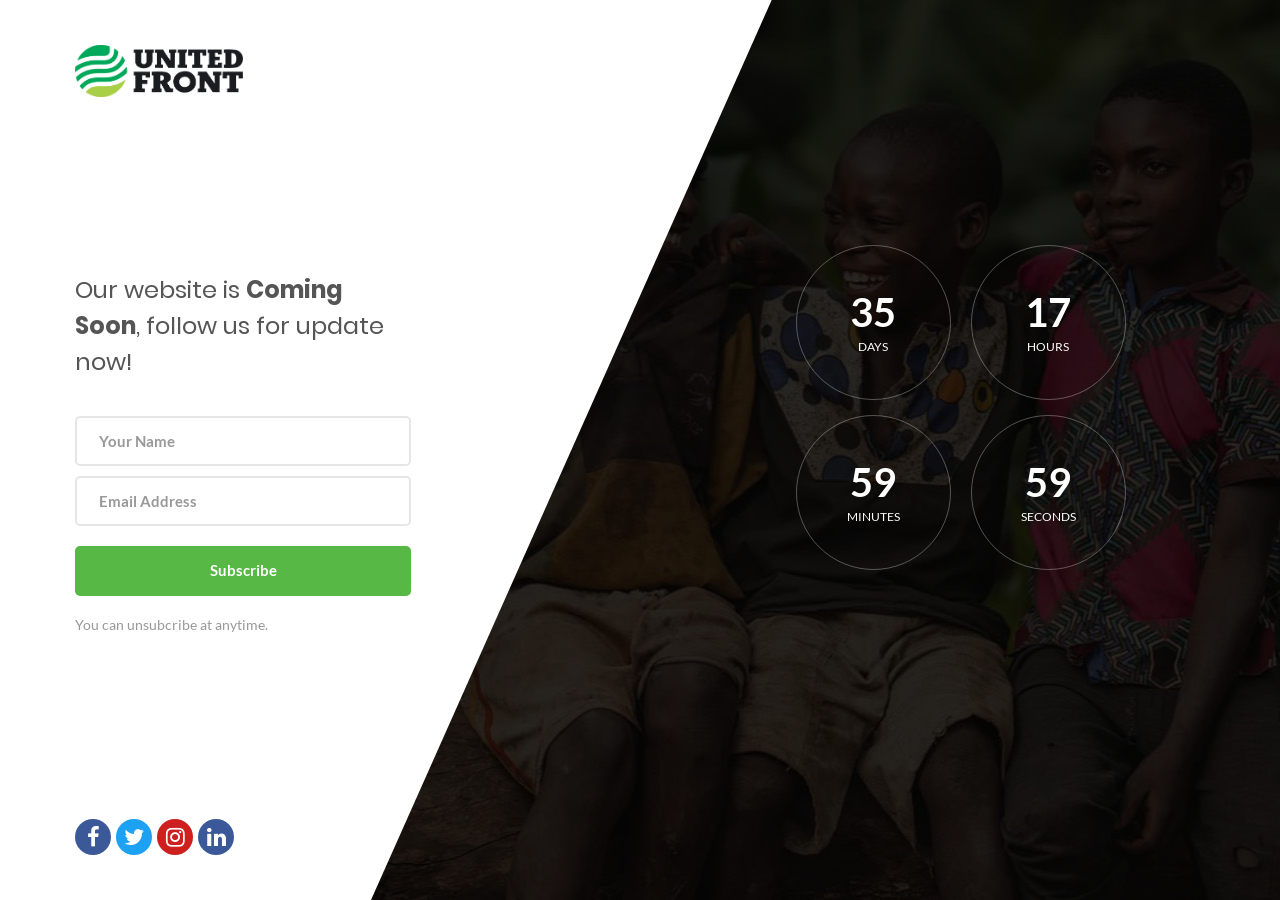
==== index.html @ 7a9b3919 "files" ====
<!DOCTYPE html>
<html lang="en">
<head>
	<title>United Front Africa | Initiative for Development and Climate Action</title>
	<meta charset="UTF-8">
	<meta name="viewport" content="width=device-width, initial-scale=1">
		
<!--===============================================================================================-->	
	<link rel="icon" type="image/png" href="images/icons/favicon.ico"/>
<!--===============================================================================================-->
	<link rel="stylesheet" type="text/css" href="vendor/bootstrap/css/bootstrap.min.css">
<!--===============================================================================================-->
	<link rel="stylesheet" type="text/css" href="fonts/font-awesome-4.7.0/css/font-awesome.min.css">
<!--===============================================================================================-->
	<link rel="stylesheet" type="text/css" href="vendor/animate/animate.css">
<!--===============================================================================================-->
	<link rel="stylesheet" type="text/css" href="vendor/select2/select2.min.css">
<!--===============================================================================================-->
	<link rel="stylesheet" type="text/css" href="css/util.css">
	<link rel="stylesheet" type="text/css" href="css/main.css">
<!--===============================================================================================-->
</head>
<body>
	
	
	<div class="size1 bg0 where1-parent">
		<!-- Coutdown -->
		<div class="flex-c-m bg-img1 size2 where1 overlay1 where2 respon2" style="background-image: url('images/bg01.jpg');">
			<div class="wsize2 flex-w flex-c-m cd100 js-tilt">
				<div class="flex-col-c-m size6 bor2 m-l-10 m-r-10 m-t-15">
					<span class="l2-txt1 p-b-9 days">35</span>
					<span class="s2-txt4">Days</span>
				</div>

				<div class="flex-col-c-m size6 bor2 m-l-10 m-r-10 m-t-15">
					<span class="l2-txt1 p-b-9 hours">17</span>
					<span class="s2-txt4">Hours</span>
				</div>

				<div class="flex-col-c-m size6 bor2 m-l-10 m-r-10 m-t-15">
					<span class="l2-txt1 p-b-9 minutes">50</span>
					<span class="s2-txt4">Minutes</span>
				</div>

				<div class="flex-col-c-m size6 bor2 m-l-10 m-r-10 m-t-15">
					<span class="l2-txt1 p-b-9 seconds">39</span>
					<span class="s2-txt4">Seconds</span>
				</div>
			</div>
		</div>
		
		<!-- Form -->
		<div class="size3 flex-col-sb flex-w p-l-75 p-r-75 p-t-45 p-b-45 respon1">
			<div class="wrap-pic1">
				<img src="images/icons/logo.png" alt="LOGO">
			</div>

			<div class="p-t-50 p-b-60">
				<p class="m1-txt1 p-b-36">
					Our website is <span class="m1-txt2">Coming Soon</span>, follow us for update now!
				</p>

				<form class="contact100-form validate-form" action="https://unitedfrontafrica.us8.list-manage.com/subscribe/post?u=72895729ae5ab1bca75103fad&amp;id=8ff22a7f5a" method="post" id="mc-embedded-subscribe-form" name="mc-embedded-subscribe-form" class="validate" target="_blank" novalidate>
					<div class="wrap-input100 m-b-10 validate-input" data-validate = "Name is required">
						<input class="s2-txt1 placeholder0 input100" type="text" name="FNAME" placeholder="Your Name" id="mce-FNAME">
						<span class="focus-input100"></span>
					</div>

					<div class="wrap-input100 m-b-20 validate-input" data-validate = "Email is required: ex@abc.xyz">
						<input class="s2-txt1 placeholder0 input100" type="email" name="EMAIL" placeholder="Email Address" id="mce-EMAIL">
						<span class="focus-input100"></span>
					</div>
					
					<div class="w-full">
						<button class="flex-c-m s2-txt2 size4 bg1 bor1 hov1 trans-04">
							Subscribe
						</button>
					</div>
					
				</form>

				<p class="s2-txt3 p-t-18">
				You can unsubcribe at anytime.
				</p>
			</div>
			<div id="mce-responses" class="clear foot">
				<div class="response" id="mce-error-response" style="display:none"></div>
				<div class="response" id="mce-success-response" style="display:none"></div>
			<div class="flex-w">
				<a href="https://www.facebook.com/unitedfrontafrica.org" class="flex-c-m size5 bg3 how1 trans-04 m-r-5">
					<i class="fa fa-facebook"></i>
				</a>

				<a href="https://www.twitter.com/unitedfront_ng" class="flex-c-m size5 bg4 how1 trans-04 m-r-5">
					<i class="fa fa-twitter"></i>
				</a>

				<a href="https://www.instagram.com/unitedfront_ng" class="flex-c-m size5 bg5 how1 trans-04 m-r-5">
					<i class="fa fa-instagram"></i>
				</a>

				<a href="https://www.linkedin.com/company/unitedfrontafrica" class="flex-c-m size5 bg3 how1 trans-04 m-r-5">
					<i class="fa fa-linkedin"></i>
				</a>
			</div>
		</div>
	</div>



	

<!--===============================================================================================-->	
	<script src="vendor/jquery/jquery-3.2.1.min.js"></script>
<!--===============================================================================================-->
	<script src="vendor/bootstrap/js/popper.js"></script>
	<script src="vendor/bootstrap/js/bootstrap.min.js"></script>
<!--===============================================================================================-->
	<script src="vendor/select2/select2.min.js"></script>
<!--===============================================================================================-->
	<script src="vendor/countdowntime/moment.min.js"></script>
	<script src="vendor/countdowntime/moment-timezone.min.js"></script>
	<script src="vendor/countdowntime/moment-timezone-with-data.min.js"></script>
	<script src="vendor/countdowntime/countdowntime.js"></script>
	<script>
		$('.cd100').countdown100({
			/*Set Endtime here*/
			/*Endtime must be > current time*/
			endtimeYear: 0,
			endtimeMonth: 0,
			endtimeDate: 35,
			endtimeHours: 18,
			endtimeMinutes: 0,
			endtimeSeconds: 0,
			timeZone: "" 
			// ex:  timeZone: "America/New_York"
			//go to " http://momentjs.com/timezone/ " to get timezone
		});
	</script>
<!--===============================================================================================-->
	<script src="vendor/tilt/tilt.jquery.min.js"></script>
	<script >
		$('.js-tilt').tilt({
			scale: 1.1
		})
	</script>
<!--===============================================================================================-->
	<script src="js/main.js"></script>

</body>
</html>
---- css/util.css ----
/*//////////////////////////////////////////////////////////////////
[ REBOOT ]*/
*, *:before, *:after {
	margin: 0px; 
	padding: 0px; 
	-webkit-box-sizing: border-box;
	-moz-box-sizing: border-box;
	box-sizing: border-box;
}

body, html {
	font-family: Arial, sans-serif;
	font-size: 15px;
	color: #666666;

	height: 100%;
	background-color: #fff;
	-webkit-box-sizing: border-box;
	-moz-box-sizing: border-box;
	box-sizing: border-box;
}

/*---------------------------------------------*/
a:focus {outline: none;}
a:hover {text-decoration: none;}

/* ------------------------------------ */
h1,h2,h3,h4,h5,h6,p {margin: 0px;}

ul, li {
	margin: 0px;
	list-style-type: none;
}


/* ------------------------------------ */
input, textarea, label {
	display: block;
	outline: none;
	border: none;
}

/* ------------------------------------ */
button {
	outline: none;
	border: none;
	background: transparent;
	cursor: pointer;
}
button:focus {outline: none;}

iframe {border: none;}


/*//////////////////////////////////////////////////////////////////
[ FONT SIZE ]*/
.fs-1 {font-size: 1px;}
.fs-2 {font-size: 2px;}
.fs-3 {font-size: 3px;}
.fs-4 {font-size: 4px;}
.fs-5 {font-size: 5px;}
.fs-6 {font-size: 6px;}
.fs-7 {font-size: 7px;}
.fs-8 {font-size: 8px;}
.fs-9 {font-size: 9px;}
.fs-10 {font-size: 10px;}
.fs-11 {font-size: 11px;}
.fs-12 {font-size: 12px;}
.fs-13 {font-size: 13px;}
.fs-14 {font-size: 14px;}
.fs-15 {font-size: 15px;}
.fs-16 {font-size: 16px;}
.fs-17 {font-size: 17px;}
.fs-18 {font-size: 18px;}
.fs-19 {font-size: 19px;}
.fs-20 {font-size: 20px;}
.fs-21 {font-size: 21px;}
.fs-22 {font-size: 22px;}
.fs-23 {font-size: 23px;}
.fs-24 {font-size: 24px;}
.fs-25 {font-size: 25px;}
.fs-26 {font-size: 26px;}
.fs-27 {font-size: 27px;}
.fs-28 {font-size: 28px;}
.fs-29 {font-size: 29px;}
.fs-30 {font-size: 30px;}
.fs-31 {font-size: 31px;}
.fs-32 {font-size: 32px;}
.fs-33 {font-size: 33px;}
.fs-34 {font-size: 34px;}
.fs-35 {font-size: 35px;}
.fs-36 {font-size: 36px;}
.fs-37 {font-size: 37px;}
.fs-38 {font-size: 38px;}
.fs-39 {font-size: 39px;}
.fs-40 {font-size: 40px;}
.fs-41 {font-size: 41px;}
.fs-42 {font-size: 42px;}
.fs-43 {font-size: 43px;}
.fs-44 {font-size: 44px;}
.fs-45 {font-size: 45px;}
.fs-46 {font-size: 46px;}
.fs-47 {font-size: 47px;}
.fs-48 {font-size: 48px;}
.fs-49 {font-size: 49px;}
.fs-50 {font-size: 50px;}
.fs-51 {font-size: 51px;}
.fs-52 {font-size: 52px;}
.fs-53 {font-size: 53px;}
.fs-54 {font-size: 54px;}
.fs-55 {font-size: 55px;}
.fs-56 {font-size: 56px;}
.fs-57 {font-size: 57px;}
.fs-58 {font-size: 58px;}
.fs-59 {font-size: 59px;}
.fs-60 {font-size: 60px;}
.fs-61 {font-size: 61px;}
.fs-62 {font-size: 62px;}
.fs-63 {font-size: 63px;}
.fs-64 {font-size: 64px;}
.fs-65 {font-size: 65px;}
.fs-66 {font-size: 66px;}
.fs-67 {font-size: 67px;}
.fs-68 {font-size: 68px;}
.fs-69 {font-size: 69px;}
.fs-70 {font-size: 70px;}
.fs-71 {font-size: 71px;}
.fs-72 {font-size: 72px;}
.fs-73 {font-size: 73px;}
.fs-74 {font-size: 74px;}
.fs-75 {font-size: 75px;}
.fs-76 {font-size: 76px;}
.fs-77 {font-size: 77px;}
.fs-78 {font-size: 78px;}
.fs-79 {font-size: 79px;}
.fs-80 {font-size: 80px;}
.fs-81 {font-size: 81px;}
.fs-82 {font-size: 82px;}
.fs-83 {font-size: 83px;}
.fs-84 {font-size: 84px;}
.fs-85 {font-size: 85px;}
.fs-86 {font-size: 86px;}
.fs-87 {font-size: 87px;}
.fs-88 {font-size: 88px;}
.fs-89 {font-size: 89px;}
.fs-90 {font-size: 90px;}
.fs-91 {font-size: 91px;}
.fs-92 {font-size: 92px;}
.fs-93 {font-size: 93px;}
.fs-94 {font-size: 94px;}
.fs-95 {font-size: 95px;}
.fs-96 {font-size: 96px;}
.fs-97 {font-size: 97px;}
.fs-98 {font-size: 98px;}
.fs-99 {font-size: 99px;}
.fs-100 {font-size: 100px;}
.fs-101 {font-size: 101px;}
.fs-102 {font-size: 102px;}
.fs-103 {font-size: 103px;}
.fs-104 {font-size: 104px;}
.fs-105 {font-size: 105px;}
.fs-106 {font-size: 106px;}
.fs-107 {font-size: 107px;}
.fs-108 {font-size: 108px;}
.fs-109 {font-size: 109px;}
.fs-110 {font-size: 110px;}
.fs-111 {font-size: 111px;}
.fs-112 {font-size: 112px;}
.fs-113 {font-size: 113px;}
.fs-114 {font-size: 114px;}
.fs-115 {font-size: 115px;}
.fs-116 {font-size: 116px;}
.fs-117 {font-size: 117px;}
.fs-118 {font-size: 118px;}
.fs-119 {font-size: 119px;}
.fs-120 {font-size: 120px;}
.fs-121 {font-size: 121px;}
.fs-122 {font-size: 122px;}
.fs-123 {font-size: 123px;}
.fs-124 {font-size: 124px;}
.fs-125 {font-size: 125px;}
.fs-126 {font-size: 126px;}
.fs-127 {font-size: 127px;}
.fs-128 {font-size: 128px;}
.fs-129 {font-size: 129px;}
.fs-130 {font-size: 130px;}
.fs-131 {font-size: 131px;}
.fs-132 {font-size: 132px;}
.fs-133 {font-size: 133px;}
.fs-134 {font-size: 134px;}
.fs-135 {font-size: 135px;}
.fs-136 {font-size: 136px;}
.fs-137 {font-size: 137px;}
.fs-138 {font-size: 138px;}
.fs-139 {font-size: 139px;}
.fs-140 {font-size: 140px;}
.fs-141 {font-size: 141px;}
.fs-142 {font-size: 142px;}
.fs-143 {font-size: 143px;}
.fs-144 {font-size: 144px;}
.fs-145 {font-size: 145px;}
.fs-146 {font-size: 146px;}
.fs-147 {font-size: 147px;}
.fs-148 {font-size: 148px;}
.fs-149 {font-size: 149px;}
.fs-150 {font-size: 150px;}
.fs-151 {font-size: 151px;}
.fs-152 {font-size: 152px;}
.fs-153 {font-size: 153px;}
.fs-154 {font-size: 154px;}
.fs-155 {font-size: 155px;}
.fs-156 {font-size: 156px;}
.fs-157 {font-size: 157px;}
.fs-158 {font-size: 158px;}
.fs-159 {font-size: 159px;}
.fs-160 {font-size: 160px;}
.fs-161 {font-size: 161px;}
.fs-162 {font-size: 162px;}
.fs-163 {font-size: 163px;}
.fs-164 {font-size: 164px;}
.fs-165 {font-size: 165px;}
.fs-166 {font-size: 166px;}
.fs-167 {font-size: 167px;}
.fs-168 {font-size: 168px;}
.fs-169 {font-size: 169px;}
.fs-170 {font-size: 170px;}
.fs-171 {font-size: 171px;}
.fs-172 {font-size: 172px;}
.fs-173 {font-size: 173px;}
.fs-174 {font-size: 174px;}
.fs-175 {font-size: 175px;}
.fs-176 {font-size: 176px;}
.fs-177 {font-size: 177px;}
.fs-178 {font-size: 178px;}
.fs-179 {font-size: 179px;}
.fs-180 {font-size: 180px;}
.fs-181 {font-size: 181px;}
.fs-182 {font-size: 182px;}
.fs-183 {font-size: 183px;}
.fs-184 {font-size: 184px;}
.fs-185 {font-size: 185px;}
.fs-186 {font-size: 186px;}
.fs-187 {font-size: 187px;}
.fs-188 {font-size: 188px;}
.fs-189 {font-size: 189px;}
.fs-190 {font-size: 190px;}
.fs-191 {font-size: 191px;}
.fs-192 {font-size: 192px;}
.fs-193 {font-size: 193px;}
.fs-194 {font-size: 194px;}
.fs-195 {font-size: 195px;}
.fs-196 {font-size: 196px;}
.fs-197 {font-size: 197px;}
.fs-198 {font-size: 198px;}
.fs-199 {font-size: 199px;}
.fs-200 {font-size: 200px;}

/*//////////////////////////////////////////////////////////////////
[ PADDING ]*/
.p-t-0 {padding-top: 0px;}
.p-t-1 {padding-top: 1px;}
.p-t-2 {padding-top: 2px;}
.p-t-3 {padding-top: 3px;}
.p-t-4 {padding-top: 4px;}
.p-t-5 {padding-top: 5px;}
.p-t-6 {padding-top: 6px;}
.p-t-7 {padding-top: 7px;}
.p-t-8 {padding-top: 8px;}
.p-t-9 {padding-top: 9px;}
.p-t-10 {padding-top: 10px;}
.p-t-11 {padding-top: 11px;}
.p-t-12 {padding-top: 12px;}
.p-t-13 {padding-top: 13px;}
.p-t-14 {padding-top: 14px;}
.p-t-15 {padding-top: 15px;}
.p-t-16 {padding-top: 16px;}
.p-t-17 {padding-top: 17px;}
.p-t-18 {padding-top: 18px;}
.p-t-19 {padding-top: 19px;}
.p-t-20 {padding-top: 20px;}
.p-t-21 {padding-top: 21px;}
.p-t-22 {padding-top: 22px;}
.p-t-23 {padding-top: 23px;}
.p-t-24 {padding-top: 24px;}
.p-t-25 {padding-top: 25px;}
.p-t-26 {padding-top: 26px;}
.p-t-27 {padding-top: 27px;}
.p-t-28 {padding-top: 28px;}
.p-t-29 {padding-top: 29px;}
.p-t-30 {padding-top: 30px;}
.p-t-31 {padding-top: 31px;}
.p-t-32 {padding-top: 32px;}
.p-t-33 {padding-top: 33px;}
.p-t-34 {padding-top: 34px;}
.p-t-35 {padding-top: 35px;}
.p-t-36 {padding-top: 36px;}
.p-t-37 {padding-top: 37px;}
.p-t-38 {padding-top: 38px;}
.p-t-39 {padding-top: 39px;}
.p-t-40 {padding-top: 40px;}
.p-t-41 {padding-top: 41px;}
.p-t-42 {padding-top: 42px;}
.p-t-43 {padding-top: 43px;}
.p-t-44 {padding-top: 44px;}
.p-t-45 {padding-top: 45px;}
.p-t-46 {padding-top: 46px;}
.p-t-47 {padding-top: 47px;}
.p-t-48 {padding-top: 48px;}
.p-t-49 {padding-top: 49px;}
.p-t-50 {padding-top: 50px;}
.p-t-51 {padding-top: 51px;}
.p-t-52 {padding-top: 52px;}
.p-t-53 {padding-top: 53px;}
.p-t-54 {padding-top: 54px;}
.p-t-55 {padding-top: 55px;}
.p-t-56 {padding-top: 56px;}
.p-t-57 {padding-top: 57px;}
.p-t-58 {padding-top: 58px;}
.p-t-59 {padding-top: 59px;}
.p-t-60 {padding-top: 60px;}
.p-t-61 {padding-top: 61px;}
.p-t-62 {padding-top: 62px;}
.p-t-63 {padding-top: 63px;}
.p-t-64 {padding-top: 64px;}
.p-t-65 {padding-top: 65px;}
.p-t-66 {padding-top: 66px;}
.p-t-67 {padding-top: 67px;}
.p-t-68 {padding-top: 68px;}
.p-t-69 {padding-top: 69px;}
.p-t-70 {padding-top: 70px;}
.p-t-71 {padding-top: 71px;}
.p-t-72 {padding-top: 72px;}
.p-t-73 {padding-top: 73px;}
.p-t-74 {padding-top: 74px;}
.p-t-75 {padding-top: 75px;}
.p-t-76 {padding-top: 76px;}
.p-t-77 {padding-top: 77px;}
.p-t-78 {padding-top: 78px;}
.p-t-79 {padding-top: 79px;}
.p-t-80 {padding-top: 80px;}
.p-t-81 {padding-top: 81px;}
.p-t-82 {padding-top: 82px;}
.p-t-83 {padding-top: 83px;}
.p-t-84 {padding-top: 84px;}
.p-t-85 {padding-top: 85px;}
.p-t-86 {padding-top: 86px;}
.p-t-87 {padding-top: 87px;}
.p-t-88 {padding-top: 88px;}
.p-t-89 {padding-top: 89px;}
.p-t-90 {padding-top: 90px;}
.p-t-91 {padding-top: 91px;}
.p-t-92 {padding-top: 92px;}
.p-t-93 {padding-top: 93px;}
.p-t-94 {padding-top: 94px;}
.p-t-95 {padding-top: 95px;}
.p-t-96 {padding-top: 96px;}
.p-t-97 {padding-top: 97px;}
.p-t-98 {padding-top: 98px;}
.p-t-99 {padding-top: 99px;}
.p-t-100 {padding-top: 100px;}
.p-t-101 {padding-top: 101px;}
.p-t-102 {padding-top: 102px;}
.p-t-103 {padding-top: 103px;}
.p-t-104 {padding-top: 104px;}
.p-t-105 {padding-top: 105px;}
.p-t-106 {padding-top: 106px;}
.p-t-107 {padding-top: 107px;}
.p-t-108 {padding-top: 108px;}
.p-t-109 {padding-top: 109px;}
.p-t-110 {padding-top: 110px;}
.p-t-111 {padding-top: 111px;}
.p-t-112 {padding-top: 112px;}
.p-t-113 {padding-top: 113px;}
.p-t-114 {padding-top: 114px;}
.p-t-115 {padding-top: 115px;}
.p-t-116 {padding-top: 116px;}
.p-t-117 {padding-top: 117px;}
.p-t-118 {padding-top: 118px;}
.p-t-119 {padding-top: 119px;}
.p-t-120 {padding-top: 120px;}
.p-t-121 {padding-top: 121px;}
.p-t-122 {padding-top: 122px;}
.p-t-123 {padding-top: 123px;}
.p-t-124 {padding-top: 124px;}
.p-t-125 {padding-top: 125px;}
.p-t-126 {padding-top: 126px;}
.p-t-127 {padding-top: 127px;}
.p-t-128 {padding-top: 128px;}
.p-t-129 {padding-top: 129px;}
.p-t-130 {padding-top: 130px;}
.p-t-131 {padding-top: 131px;}
.p-t-132 {padding-top: 132px;}
.p-t-133 {padding-top: 133px;}
.p-t-134 {padding-top: 134px;}
.p-t-135 {padding-top: 135px;}
.p-t-136 {padding-top: 136px;}
.p-t-137 {padding-top: 137px;}
.p-t-138 {padding-top: 138px;}
.p-t-139 {padding-top: 139px;}
.p-t-140 {padding-top: 140px;}
.p-t-141 {padding-top: 141px;}
.p-t-142 {padding-top: 142px;}
.p-t-143 {padding-top: 143px;}
.p-t-144 {padding-top: 144px;}
.p-t-145 {padding-top: 145px;}
.p-t-146 {padding-top: 146px;}
.p-t-147 {padding-top: 147px;}
.p-t-148 {padding-top: 148px;}
.p-t-149 {padding-top: 149px;}
.p-t-150 {padding-top: 150px;}
.p-t-151 {padding-top: 151px;}
.p-t-152 {padding-top: 152px;}
.p-t-153 {padding-top: 153px;}
.p-t-154 {padding-top: 154px;}
.p-t-155 {padding-top: 155px;}
.p-t-156 {padding-top: 156px;}
.p-t-157 {padding-top: 157px;}
.p-t-158 {padding-top: 158px;}
.p-t-159 {padding-top: 159px;}
.p-t-160 {padding-top: 160px;}
.p-t-161 {padding-top: 161px;}
.p-t-162 {padding-top: 162px;}
.p-t-163 {padding-top: 163px;}
.p-t-164 {padding-top: 164px;}
.p-t-165 {padding-top: 165px;}
.p-t-166 {padding-top: 166px;}
.p-t-167 {padding-top: 167px;}
.p-t-168 {padding-top: 168px;}
.p-t-169 {padding-top: 169px;}
.p-t-170 {padding-top: 170px;}
.p-t-171 {padding-top: 171px;}
.p-t-172 {padding-top: 172px;}
.p-t-173 {padding-top: 173px;}
.p-t-174 {padding-top: 174px;}
.p-t-175 {padding-top: 175px;}
.p-t-176 {padding-top: 176px;}
.p-t-177 {padding-top: 177px;}
.p-t-178 {padding-top: 178px;}
.p-t-179 {padding-top: 179px;}
.p-t-180 {padding-top: 180px;}
.p-t-181 {padding-top: 181px;}
.p-t-182 {padding-top: 182px;}
.p-t-183 {padding-top: 183px;}
.p-t-184 {padding-top: 184px;}
.p-t-185 {padding-top: 185px;}
.p-t-186 {padding-top: 186px;}
.p-t-187 {padding-top: 187px;}
.p-t-188 {padding-top: 188px;}
.p-t-189 {padding-top: 189px;}
.p-t-190 {padding-top: 190px;}
.p-t-191 {padding-top: 191px;}
.p-t-192 {padding-top: 192px;}
.p-t-193 {padding-top: 193px;}
.p-t-194 {padding-top: 194px;}
.p-t-195 {padding-top: 195px;}
.p-t-196 {padding-top: 196px;}
.p-t-197 {padding-top: 197px;}
.p-t-198 {padding-top: 198px;}
.p-t-199 {padding-top: 199px;}
.p-t-200 {padding-top: 200px;}
.p-t-201 {padding-top: 201px;}
.p-t-202 {padding-top: 202px;}
.p-t-203 {padding-top: 203px;}
.p-t-204 {padding-top: 204px;}
.p-t-205 {padding-top: 205px;}
.p-t-206 {padding-top: 206px;}
.p-t-207 {padding-top: 207px;}
.p-t-208 {padding-top: 208px;}
.p-t-209 {padding-top: 209px;}
.p-t-210 {padding-top: 210px;}
.p-t-211 {padding-top: 211px;}
.p-t-212 {padding-top: 212px;}
.p-t-213 {padding-top: 213px;}
.p-t-214 {padding-top: 214px;}
.p-t-215 {padding-top: 215px;}
.p-t-216 {padding-top: 216px;}
.p-t-217 {padding-top: 217px;}
.p-t-218 {padding-top: 218px;}
.p-t-219 {padding-top: 219px;}
.p-t-220 {padding-top: 220px;}
.p-t-221 {padding-top: 221px;}
.p-t-222 {padding-top: 222px;}
.p-t-223 {padding-top: 223px;}
.p-t-224 {padding-top: 224px;}
.p-t-225 {padding-top: 225px;}
.p-t-226 {padding-top: 226px;}
.p-t-227 {padding-top: 227px;}
.p-t-228 {padding-top: 228px;}
.p-t-229 {padding-top: 229px;}
.p-t-230 {padding-top: 230px;}
.p-t-231 {padding-top: 231px;}
.p-t-232 {padding-top: 232px;}
.p-t-233 {padding-top: 233px;}
.p-t-234 {padding-top: 234px;}
.p-t-235 {padding-top: 235px;}
.p-t-236 {padding-top: 236px;}
.p-t-237 {padding-top: 237px;}
.p-t-238 {padding-top: 238px;}
.p-t-239 {padding-top: 239px;}
.p-t-240 {padding-top: 240px;}
.p-t-241 {padding-top: 241px;}
.p-t-242 {padding-top: 242px;}
.p-t-243 {padding-top: 243px;}
.p-t-244 {padding-top: 244px;}
.p-t-245 {padding-top: 245px;}
.p-t-246 {padding-top: 246px;}
.p-t-247 {padding-top: 247px;}
.p-t-248 {padding-top: 248px;}
.p-t-249 {padding-top: 249px;}
.p-t-250 {padding-top: 250px;}
.p-b-0 {padding-bottom: 0px;}
.p-b-1 {padding-bottom: 1px;}
.p-b-2 {padding-bottom: 2px;}
.p-b-3 {padding-bottom: 3px;}
.p-b-4 {padding-bottom: 4px;}
.p-b-5 {padding-bottom: 5px;}
.p-b-6 {padding-bottom: 6px;}
.p-b-7 {padding-bottom: 7px;}
.p-b-8 {padding-bottom: 8px;}
.p-b-9 {padding-bottom: 9px;}
.p-b-10 {padding-bottom: 10px;}
.p-b-11 {padding-bottom: 11px;}
.p-b-12 {padding-bottom: 12px;}
.p-b-13 {padding-bottom: 13px;}
.p-b-14 {padding-bottom: 14px;}
.p-b-15 {padding-bottom: 15px;}
.p-b-16 {padding-bottom: 16px;}
.p-b-17 {padding-bottom: 17px;}
.p-b-18 {padding-bottom: 18px;}
.p-b-19 {padding-bottom: 19px;}
.p-b-20 {padding-bottom: 20px;}
.p-b-21 {padding-bottom: 21px;}
.p-b-22 {padding-bottom: 22px;}
.p-b-23 {padding-bottom: 23px;}
.p-b-24 {padding-bottom: 24px;}
.p-b-25 {padding-bottom: 25px;}
.p-b-26 {padding-bottom: 26px;}
.p-b-27 {padding-bottom: 27px;}
.p-b-28 {padding-bottom: 28px;}
.p-b-29 {padding-bottom: 29px;}
.p-b-30 {padding-bottom: 30px;}
.p-b-31 {padding-bottom: 31px;}
.p-b-32 {padding-bottom: 32px;}
.p-b-33 {padding-bottom: 33px;}
.p-b-34 {padding-bottom: 34px;}
.p-b-35 {padding-bottom: 35px;}
.p-b-36 {padding-bottom: 36px;}
.p-b-37 {padding-bottom: 37px;}
.p-b-38 {padding-bottom: 38px;}
.p-b-39 {padding-bottom: 39px;}
.p-b-40 {padding-bottom: 40px;}
.p-b-41 {padding-bottom: 41px;}
.p-b-42 {padding-bottom: 42px;}
.p-b-43 {padding-bottom: 43px;}
.p-b-44 {padding-bottom: 44px;}
.p-b-45 {padding-bottom: 45px;}
.p-b-46 {padding-bottom: 46px;}
.p-b-47 {padding-bottom: 47px;}
.p-b-48 {padding-bottom: 48px;}
.p-b-49 {padding-bottom: 49px;}
.p-b-50 {padding-bottom: 50px;}
.p-b-51 {padding-bottom: 51px;}
.p-b-52 {padding-bottom: 52px;}
.p-b-53 {padding-bottom: 53px;}
.p-b-54 {padding-bottom: 54px;}
.p-b-55 {padding-bottom: 55px;}
.p-b-56 {padding-bottom: 56px;}
.p-b-57 {padding-bottom: 57px;}
.p-b-58 {padding-bottom: 58px;}
.p-b-59 {padding-bottom: 59px;}
.p-b-60 {padding-bottom: 60px;}
.p-b-61 {padding-bottom: 61px;}
.p-b-62 {padding-bottom: 62px;}
.p-b-63 {padding-bottom: 63px;}
.p-b-64 {padding-bottom: 64px;}
.p-b-65 {padding-bottom: 65px;}
.p-b-66 {padding-bottom: 66px;}
.p-b-67 {padding-bottom: 67px;}
.p-b-68 {padding-bottom: 68px;}
.p-b-69 {padding-bottom: 69px;}
.p-b-70 {padding-bottom: 70px;}
.p-b-71 {padding-bottom: 71px;}
.p-b-72 {padding-bottom: 72px;}
.p-b-73 {padding-bottom: 73px;}
.p-b-74 {padding-bottom: 74px;}
.p-b-75 {padding-bottom: 75px;}
.p-b-76 {padding-bottom: 76px;}
.p-b-77 {padding-bottom: 77px;}
.p-b-78 {padding-bottom: 78px;}
.p-b-79 {padding-bottom: 79px;}
.p-b-80 {padding-bottom: 80px;}
.p-b-81 {padding-bottom: 81px;}
.p-b-82 {padding-bottom: 82px;}
.p-b-83 {padding-bottom: 83px;}
.p-b-84 {padding-bottom: 84px;}
.p-b-85 {padding-bottom: 85px;}
.p-b-86 {padding-bottom: 86px;}
.p-b-87 {padding-bottom: 87px;}
.p-b-88 {padding-bottom: 88px;}
.p-b-89 {padding-bottom: 89px;}
.p-b-90 {padding-bottom: 90px;}
.p-b-91 {padding-bottom: 91px;}
.p-b-92 {padding-bottom: 92px;}
.p-b-93 {padding-bottom: 93px;}
.p-b-94 {padding-bottom: 94px;}
.p-b-95 {padding-bottom: 95px;}
.p-b-96 {padding-bottom: 96px;}
.p-b-97 {padding-bottom: 97px;}
.p-b-98 {padding-bottom: 98px;}
.p-b-99 {padding-bottom: 99px;}
.p-b-100 {padding-bottom: 100px;}
.p-b-101 {padding-bottom: 101px;}
.p-b-102 {padding-bottom: 102px;}
.p-b-103 {padding-bottom: 103px;}
.p-b-104 {padding-bottom: 104px;}
.p-b-105 {padding-bottom: 105px;}
.p-b-106 {padding-bottom: 106px;}
.p-b-107 {padding-bottom: 107px;}
.p-b-108 {padding-bottom: 108px;}
.p-b-109 {padding-bottom: 109px;}
.p-b-110 {padding-bottom: 110px;}
.p-b-111 {padding-bottom: 111px;}
.p-b-112 {padding-bottom: 112px;}
.p-b-113 {padding-bottom: 113px;}
.p-b-114 {padding-bottom: 114px;}
.p-b-115 {padding-bottom: 115px;}
.p-b-116 {padding-bottom: 116px;}
.p-b-117 {padding-bottom: 117px;}
.p-b-118 {padding-bottom: 118px;}
.p-b-119 {padding-bottom: 119px;}
.p-b-120 {padding-bottom: 120px;}
.p-b-121 {padding-bottom: 121px;}
.p-b-122 {padding-bottom: 122px;}
.p-b-123 {padding-bottom: 123px;}
.p-b-124 {padding-bottom: 124px;}
.p-b-125 {padding-bottom: 125px;}
.p-b-126 {padding-bottom: 126px;}
.p-b-127 {padding-bottom: 127px;}
.p-b-128 {padding-bottom: 128px;}
.p-b-129 {padding-bottom: 129px;}
.p-b-130 {padding-bottom: 130px;}
.p-b-131 {padding-bottom: 131px;}
.p-b-132 {padding-bottom: 132px;}
.p-b-133 {padding-bottom: 133px;}
.p-b-134 {padding-bottom: 134px;}
.p-b-135 {padding-bottom: 135px;}
.p-b-136 {padding-bottom: 136px;}
.p-b-137 {padding-bottom: 137px;}
.p-b-138 {padding-bottom: 138px;}
.p-b-139 {padding-bottom: 139px;}
.p-b-140 {padding-bottom: 140px;}
.p-b-141 {padding-bottom: 141px;}
.p-b-142 {padding-bottom: 142px;}
.p-b-143 {padding-bottom: 143px;}
.p-b-144 {padding-bottom: 144px;}
.p-b-145 {padding-bottom: 145px;}
.p-b-146 {padding-bottom: 146px;}
.p-b-147 {padding-bottom: 147px;}
.p-b-148 {padding-bottom: 148px;}
.p-b-149 {padding-bottom: 149px;}
.p-b-150 {padding-bottom: 150px;}
.p-b-151 {padding-bottom: 151px;}
.p-b-152 {padding-bottom: 152px;}
.p-b-153 {padding-bottom: 153px;}
.p-b-154 {padding-bottom: 154px;}
.p-b-155 {padding-bottom: 155px;}
.p-b-156 {padding-bottom: 156px;}
.p-b-157 {padding-bottom: 157px;}
.p-b-158 {padding-bottom: 158px;}
.p-b-159 {padding-bottom: 159px;}
.p-b-160 {padding-bottom: 160px;}
.p-b-161 {padding-bottom: 161px;}
.p-b-162 {padding-bottom: 162px;}
.p-b-163 {padding-bottom: 163px;}
.p-b-164 {padding-bottom: 164px;}
.p-b-165 {padding-bottom: 165px;}
.p-b-166 {padding-bottom: 166px;}
.p-b-167 {padding-bottom: 167px;}
.p-b-168 {padding-bottom: 168px;}
.p-b-169 {padding-bottom: 169px;}
.p-b-170 {padding-bottom: 170px;}
.p-b-171 {padding-bottom: 171px;}
.p-b-172 {padding-bottom: 172px;}
.p-b-173 {padding-bottom: 173px;}
.p-b-174 {padding-bottom: 174px;}
.p-b-175 {padding-bottom: 175px;}
.p-b-176 {padding-bottom: 176px;}
.p-b-177 {padding-bottom: 177px;}
.p-b-178 {padding-bottom: 178px;}
.p-b-179 {padding-bottom: 179px;}
.p-b-180 {padding-bottom: 180px;}
.p-b-181 {padding-bottom: 181px;}
.p-b-182 {padding-bottom: 182px;}
.p-b-183 {padding-bottom: 183px;}
.p-b-184 {padding-bottom: 184px;}
.p-b-185 {padding-bottom: 185px;}
.p-b-186 {padding-bottom: 186px;}
.p-b-187 {padding-bottom: 187px;}
.p-b-188 {padding-bottom: 188px;}
.p-b-189 {padding-bottom: 189px;}
.p-b-190 {padding-bottom: 190px;}
.p-b-191 {padding-bottom: 191px;}
.p-b-192 {padding-bottom: 192px;}
.p-b-193 {padding-bottom: 193px;}
.p-b-194 {padding-bottom: 194px;}
.p-b-195 {padding-bottom: 195px;}
.p-b-196 {padding-bottom: 196px;}
.p-b-197 {padding-bottom: 197px;}
.p-b-198 {padding-bottom: 198px;}
.p-b-199 {padding-bottom: 199px;}
.p-b-200 {padding-bottom: 200px;}
.p-b-201 {padding-bottom: 201px;}
.p-b-202 {padding-bottom: 202px;}
.p-b-203 {padding-bottom: 203px;}
.p-b-204 {padding-bottom: 204px;}
.p-b-205 {padding-bottom: 205px;}
.p-b-206 {padding-bottom: 206px;}
.p-b-207 {padding-bottom: 207px;}
.p-b-208 {padding-bottom: 208px;}
.p-b-209 {padding-bottom: 209px;}
.p-b-210 {padding-bottom: 210px;}
.p-b-211 {padding-bottom: 211px;}
.p-b-212 {padding-bottom: 212px;}
.p-b-213 {padding-bottom: 213px;}
.p-b-214 {padding-bottom: 214px;}
.p-b-215 {padding-bottom: 215px;}
.p-b-216 {padding-bottom: 216px;}
.p-b-217 {padding-bottom: 217px;}
.p-b-218 {padding-bottom: 218px;}
.p-b-219 {padding-bottom: 219px;}
.p-b-220 {padding-bottom: 220px;}
.p-b-221 {padding-bottom: 221px;}
.p-b-222 {padding-bottom: 222px;}
.p-b-223 {padding-bottom: 223px;}
.p-b-224 {padding-bottom: 224px;}
.p-b-225 {padding-bottom: 225px;}
.p-b-226 {padding-bottom: 226px;}
.p-b-227 {padding-bottom: 227px;}
.p-b-228 {padding-bottom: 228px;}
.p-b-229 {padding-bottom: 229px;}
.p-b-230 {padding-bottom: 230px;}
.p-b-231 {padding-bottom: 231px;}
.p-b-232 {padding-bottom: 232px;}
.p-b-233 {padding-bottom: 233px;}
.p-b-234 {padding-bottom: 234px;}
.p-b-235 {padding-bottom: 235px;}
.p-b-236 {padding-bottom: 236px;}
.p-b-237 {padding-bottom: 237px;}
.p-b-238 {padding-bottom: 238px;}
.p-b-239 {padding-bottom: 239px;}
.p-b-240 {padding-bottom: 240px;}
.p-b-241 {padding-bottom: 241px;}
.p-b-242 {padding-bottom: 242px;}
.p-b-243 {padding-bottom: 243px;}
.p-b-244 {padding-bottom: 244px;}
.p-b-245 {padding-bottom: 245px;}
.p-b-246 {padding-bottom: 246px;}
.p-b-247 {padding-bottom: 247px;}
.p-b-248 {padding-bottom: 248px;}
.p-b-249 {padding-bottom: 249px;}
.p-b-250 {padding-bottom: 250px;}
.p-l-0 {padding-left: 0px;}
.p-l-1 {padding-left: 1px;}
.p-l-2 {padding-left: 2px;}
.p-l-3 {padding-left: 3px;}
.p-l-4 {padding-left: 4px;}
.p-l-5 {padding-left: 5px;}
.p-l-6 {padding-left: 6px;}
.p-l-7 {padding-left: 7px;}
.p-l-8 {padding-left: 8px;}
.p-l-9 {padding-left: 9px;}
.p-l-10 {padding-left: 10px;}
.p-l-11 {padding-left: 11px;}
.p-l-12 {padding-left: 12px;}
.p-l-13 {padding-left: 13px;}
.p-l-14 {padding-left: 14px;}
.p-l-15 {padding-left: 15px;}
.p-l-16 {padding-left: 16px;}
.p-l-17 {padding-left: 17px;}
.p-l-18 {padding-left: 18px;}
.p-l-19 {padding-left: 19px;}
.p-l-20 {padding-left: 20px;}
.p-l-21 {padding-left: 21px;}
.p-l-22 {padding-left: 22px;}
.p-l-23 {padding-left: 23px;}
.p-l-24 {padding-left: 24px;}
.p-l-25 {padding-left: 25px;}
.p-l-26 {padding-left: 26px;}
.p-l-27 {padding-left: 27px;}
.p-l-28 {padding-left: 28px;}
.p-l-29 {padding-left: 29px;}
.p-l-30 {padding-left: 30px;}
.p-l-31 {padding-left: 31px;}
.p-l-32 {padding-left: 32px;}
.p-l-33 {padding-left: 33px;}
.p-l-34 {padding-left: 34px;}
.p-l-35 {padding-left: 35px;}
.p-l-36 {padding-left: 36px;}
.p-l-37 {padding-left: 37px;}
.p-l-38 {padding-left: 38px;}
.p-l-39 {padding-left: 39px;}
.p-l-40 {padding-left: 40px;}
.p-l-41 {padding-left: 41px;}
.p-l-42 {padding-left: 42px;}
.p-l-43 {padding-left: 43px;}
.p-l-44 {padding-left: 44px;}
.p-l-45 {padding-left: 45px;}
.p-l-46 {padding-left: 46px;}
.p-l-47 {padding-left: 47px;}
.p-l-48 {padding-left: 48px;}
.p-l-49 {padding-left: 49px;}
.p-l-50 {padding-left: 50px;}
.p-l-51 {padding-left: 51px;}
.p-l-52 {padding-left: 52px;}
.p-l-53 {padding-left: 53px;}
.p-l-54 {padding-left: 54px;}
.p-l-55 {padding-left: 55px;}
.p-l-56 {padding-left: 56px;}
.p-l-57 {padding-left: 57px;}
.p-l-58 {padding-left: 58px;}
.p-l-59 {padding-left: 59px;}
.p-l-60 {padding-left: 60px;}
.p-l-61 {padding-left: 61px;}
.p-l-62 {padding-left: 62px;}
.p-l-63 {padding-left: 63px;}
.p-l-64 {padding-left: 64px;}
.p-l-65 {padding-left: 65px;}
.p-l-66 {padding-left: 66px;}
.p-l-67 {padding-left: 67px;}
.p-l-68 {padding-left: 68px;}
.p-l-69 {padding-left: 69px;}
.p-l-70 {padding-left: 70px;}
.p-l-71 {padding-left: 71px;}
.p-l-72 {padding-left: 72px;}
.p-l-73 {padding-left: 73px;}
.p-l-74 {padding-left: 74px;}
.p-l-75 {padding-left: 75px;}
.p-l-76 {padding-left: 76px;}
.p-l-77 {padding-left: 77px;}
.p-l-78 {padding-left: 78px;}
.p-l-79 {padding-left: 79px;}
.p-l-80 {padding-left: 80px;}
.p-l-81 {padding-left: 81px;}
.p-l-82 {padding-left: 82px;}
.p-l-83 {padding-left: 83px;}
.p-l-84 {padding-left: 84px;}
.p-l-85 {padding-left: 85px;}
.p-l-86 {padding-left: 86px;}
.p-l-87 {padding-left: 87px;}
.p-l-88 {padding-left: 88px;}
.p-l-89 {padding-left: 89px;}
.p-l-90 {padding-left: 90px;}
.p-l-91 {padding-left: 91px;}
.p-l-92 {padding-left: 92px;}
.p-l-93 {padding-left: 93px;}
.p-l-94 {padding-left: 94px;}
.p-l-95 {padding-left: 95px;}
.p-l-96 {padding-left: 96px;}
.p-l-97 {padding-left: 97px;}
.p-l-98 {padding-left: 98px;}
.p-l-99 {padding-left: 99px;}
.p-l-100 {padding-left: 100px;}
.p-l-101 {padding-left: 101px;}
.p-l-102 {padding-left: 102px;}
.p-l-103 {padding-left: 103px;}
.p-l-104 {padding-left: 104px;}
.p-l-105 {padding-left: 105px;}
.p-l-106 {padding-left: 106px;}
.p-l-107 {padding-left: 107px;}
.p-l-108 {padding-left: 108px;}
.p-l-109 {padding-left: 109px;}
.p-l-110 {padding-left: 110px;}
.p-l-111 {padding-left: 111px;}
.p-l-112 {padding-left: 112px;}
.p-l-113 {padding-left: 113px;}
.p-l-114 {padding-left: 114px;}
.p-l-115 {padding-left: 115px;}
.p-l-116 {padding-left: 116px;}
.p-l-117 {padding-left: 117px;}
.p-l-118 {padding-left: 118px;}
.p-l-119 {padding-left: 119px;}
.p-l-120 {padding-left: 120px;}
.p-l-121 {padding-left: 121px;}
.p-l-122 {padding-left: 122px;}
.p-l-123 {padding-left: 123px;}
.p-l-124 {padding-left: 124px;}
.p-l-125 {padding-left: 125px;}
.p-l-126 {padding-left: 126px;}
.p-l-127 {padding-left: 127px;}
.p-l-128 {padding-left: 128px;}
.p-l-129 {padding-left: 129px;}
.p-l-130 {padding-left: 130px;}
.p-l-131 {padding-left: 131px;}
.p-l-132 {padding-left: 132px;}
.p-l-133 {padding-left: 133px;}
.p-l-134 {padding-left: 134px;}
.p-l-135 {padding-left: 135px;}
.p-l-136 {padding-left: 136px;}
.p-l-137 {padding-left: 137px;}
.p-l-138 {padding-left: 138px;}
.p-l-139 {padding-left: 139px;}
.p-l-140 {padding-left: 140px;}
.p-l-141 {padding-left: 141px;}
.p-l-142 {padding-left: 142px;}
.p-l-143 {padding-left: 143px;}
.p-l-144 {padding-left: 144px;}
.p-l-145 {padding-left: 145px;}
.p-l-146 {padding-left: 146px;}
.p-l-147 {padding-left: 147px;}
.p-l-148 {padding-left: 148px;}
.p-l-149 {padding-left: 149px;}
.p-l-150 {padding-left: 150px;}
.p-l-151 {padding-left: 151px;}
.p-l-152 {padding-left: 152px;}
.p-l-153 {padding-left: 153px;}
.p-l-154 {padding-left: 154px;}
.p-l-155 {padding-left: 155px;}
.p-l-156 {padding-left: 156px;}
.p-l-157 {padding-left: 157px;}
.p-l-158 {padding-left: 158px;}
.p-l-159 {padding-left: 159px;}
.p-l-160 {padding-left: 160px;}
.p-l-161 {padding-left: 161px;}
.p-l-162 {padding-left: 162px;}
.p-l-163 {padding-left: 163px;}
.p-l-164 {padding-left: 164px;}
.p-l-165 {padding-left: 165px;}
.p-l-166 {padding-left: 166px;}
.p-l-167 {padding-left: 167px;}
.p-l-168 {padding-left: 168px;}
.p-l-169 {padding-left: 169px;}
.p-l-170 {padding-left: 170px;}
.p-l-171 {padding-left: 171px;}
.p-l-172 {padding-left: 172px;}
.p-l-173 {padding-left: 173px;}
.p-l-174 {padding-left: 174px;}
.p-l-175 {padding-left: 175px;}
.p-l-176 {padding-left: 176px;}
.p-l-177 {padding-left: 177px;}
.p-l-178 {padding-left: 178px;}
.p-l-179 {padding-left: 179px;}
.p-l-180 {padding-left: 180px;}
.p-l-181 {padding-left: 181px;}
.p-l-182 {padding-left: 182px;}
.p-l-183 {padding-left: 183px;}
.p-l-184 {padding-left: 184px;}
.p-l-185 {padding-left: 185px;}
.p-l-186 {padding-left: 186px;}
.p-l-187 {padding-left: 187px;}
.p-l-188 {padding-left: 188px;}
.p-l-189 {padding-left: 189px;}
.p-l-190 {padding-left: 190px;}
.p-l-191 {padding-left: 191px;}
.p-l-192 {padding-left: 192px;}
.p-l-193 {padding-left: 193px;}
.p-l-194 {padding-left: 194px;}
.p-l-195 {padding-left: 195px;}
.p-l-196 {padding-left: 196px;}
.p-l-197 {padding-left: 197px;}
.p-l-198 {padding-left: 198px;}
.p-l-199 {padding-left: 199px;}
.p-l-200 {padding-left: 200px;}
.p-l-201 {padding-left: 201px;}
.p-l-202 {padding-left: 202px;}
.p-l-203 {padding-left: 203px;}
.p-l-204 {padding-left: 204px;}
.p-l-205 {padding-left: 205px;}
.p-l-206 {padding-left: 206px;}
.p-l-207 {padding-left: 207px;}
.p-l-208 {padding-left: 208px;}
.p-l-209 {padding-left: 209px;}
.p-l-210 {padding-left: 210px;}
.p-l-211 {padding-left: 211px;}
.p-l-212 {padding-left: 212px;}
.p-l-213 {padding-left: 213px;}
.p-l-214 {padding-left: 214px;}
.p-l-215 {padding-left: 215px;}
.p-l-216 {padding-left: 216px;}
.p-l-217 {padding-left: 217px;}
.p-l-218 {padding-left: 218px;}
.p-l-219 {padding-left: 219px;}
.p-l-220 {padding-left: 220px;}
.p-l-221 {padding-left: 221px;}
.p-l-222 {padding-left: 222px;}
.p-l-223 {padding-left: 223px;}
.p-l-224 {padding-left: 224px;}
.p-l-225 {padding-left: 225px;}
.p-l-226 {padding-left: 226px;}
.p-l-227 {padding-left: 227px;}
.p-l-228 {padding-left: 228px;}
.p-l-229 {padding-left: 229px;}
.p-l-230 {padding-left: 230px;}
.p-l-231 {padding-left: 231px;}
.p-l-232 {padding-left: 232px;}
.p-l-233 {padding-left: 233px;}
.p-l-234 {padding-left: 234px;}
.p-l-235 {padding-left: 235px;}
.p-l-236 {padding-left: 236px;}
.p-l-237 {padding-left: 237px;}
.p-l-238 {padding-left: 238px;}
.p-l-239 {padding-left: 239px;}
.p-l-240 {padding-left: 240px;}
.p-l-241 {padding-left: 241px;}
.p-l-242 {padding-left: 242px;}
.p-l-243 {padding-left: 243px;}
.p-l-244 {padding-left: 244px;}
.p-l-245 {padding-left: 245px;}
.p-l-246 {padding-left: 246px;}
.p-l-247 {padding-left: 247px;}
.p-l-248 {padding-left: 248px;}
.p-l-249 {padding-left: 249px;}
.p-l-250 {padding-left: 250px;}
.p-r-0 {padding-right: 0px;}
.p-r-1 {padding-right: 1px;}
.p-r-2 {padding-right: 2px;}
.p-r-3 {padding-right: 3px;}
.p-r-4 {padding-right: 4px;}
.p-r-5 {padding-right: 5px;}
.p-r-6 {padding-right: 6px;}
.p-r-7 {padding-right: 7px;}
.p-r-8 {padding-right: 8px;}
.p-r-9 {padding-right: 9px;}
.p-r-10 {padding-right: 10px;}
.p-r-11 {padding-right: 11px;}
.p-r-12 {padding-right: 12px;}
.p-r-13 {padding-right: 13px;}
.p-r-14 {padding-right: 14px;}
.p-r-15 {padding-right: 15px;}
.p-r-16 {padding-right: 16px;}
.p-r-17 {padding-right: 17px;}
.p-r-18 {padding-right: 18px;}
.p-r-19 {padding-right: 19px;}
.p-r-20 {padding-right: 20px;}
.p-r-21 {padding-right: 21px;}
.p-r-22 {padding-right: 22px;}
.p-r-23 {padding-right: 23px;}
.p-r-24 {padding-right: 24px;}
.p-r-25 {padding-right: 25px;}
.p-r-26 {padding-right: 26px;}
.p-r-27 {padding-right: 27px;}
.p-r-28 {padding-right: 28px;}
.p-r-29 {padding-right: 29px;}
.p-r-30 {padding-right: 30px;}
.p-r-31 {padding-right: 31px;}
.p-r-32 {padding-right: 32px;}
.p-r-33 {padding-right: 33px;}
.p-r-34 {padding-right: 34px;}
.p-r-35 {padding-right: 35px;}
.p-r-36 {padding-right: 36px;}
.p-r-37 {padding-right: 37px;}
.p-r-38 {padding-right: 38px;}
.p-r-39 {padding-right: 39px;}
.p-r-40 {padding-right: 40px;}
.p-r-41 {padding-right: 41px;}
.p-r-42 {padding-right: 42px;}
.p-r-43 {padding-right: 43px;}
.p-r-44 {padding-right: 44px;}
.p-r-45 {padding-right: 45px;}
.p-r-46 {padding-right: 46px;}
.p-r-47 {padding-right: 47px;}
.p-r-48 {padding-right: 48px;}
.p-r-49 {padding-right: 49px;}
.p-r-50 {padding-right: 50px;}
.p-r-51 {padding-right: 51px;}
.p-r-52 {padding-right: 52px;}
.p-r-53 {padding-right: 53px;}
.p-r-54 {padding-right: 54px;}
.p-r-55 {padding-right: 55px;}
.p-r-56 {padding-right: 56px;}
.p-r-57 {padding-right: 57px;}
.p-r-58 {padding-right: 58px;}
.p-r-59 {padding-right: 59px;}
.p-r-60 {padding-right: 60px;}
.p-r-61 {padding-right: 61px;}
.p-r-62 {padding-right: 62px;}
.p-r-63 {padding-right: 63px;}
.p-r-64 {padding-right: 64px;}
.p-r-65 {padding-right: 65px;}
.p-r-66 {padding-right: 66px;}
.p-r-67 {padding-right: 67px;}
.p-r-68 {padding-right: 68px;}
.p-r-69 {padding-right: 69px;}
.p-r-70 {padding-right: 70px;}
.p-r-71 {padding-right: 71px;}
.p-r-72 {padding-right: 72px;}
.p-r-73 {padding-right: 73px;}
.p-r-74 {padding-right: 74px;}
.p-r-75 {padding-right: 75px;}
.p-r-76 {padding-right: 76px;}
.p-r-77 {padding-right: 77px;}
.p-r-78 {padding-right: 78px;}
.p-r-79 {padding-right: 79px;}
.p-r-80 {padding-right: 80px;}
.p-r-81 {padding-right: 81px;}
.p-r-82 {padding-right: 82px;}
.p-r-83 {padding-right: 83px;}
.p-r-84 {padding-right: 84px;}
.p-r-85 {padding-right: 85px;}
.p-r-86 {padding-right: 86px;}
.p-r-87 {padding-right: 87px;}
.p-r-88 {padding-right: 88px;}
.p-r-89 {padding-right: 89px;}
.p-r-90 {padding-right: 90px;}
.p-r-91 {padding-right: 91px;}
.p-r-92 {padding-right: 92px;}
.p-r-93 {padding-right: 93px;}
.p-r-94 {padding-right: 94px;}
.p-r-95 {padding-right: 95px;}
.p-r-96 {padding-right: 96px;}
.p-r-97 {padding-right: 97px;}
.p-r-98 {padding-right: 98px;}
.p-r-99 {padding-right: 99px;}
.p-r-100 {padding-right: 100px;}
.p-r-101 {padding-right: 101px;}
.p-r-102 {padding-right: 102px;}
.p-r-103 {padding-right: 103px;}
.p-r-104 {padding-right: 104px;}
.p-r-105 {padding-right: 105px;}
.p-r-106 {padding-right: 106px;}
.p-r-107 {padding-right: 107px;}
.p-r-108 {padding-right: 108px;}
.p-r-109 {padding-right: 109px;}
.p-r-110 {padding-right: 110px;}
.p-r-111 {padding-right: 111px;}
.p-r-112 {padding-right: 112px;}
.p-r-113 {padding-right: 113px;}
.p-r-114 {padding-right: 114px;}
.p-r-115 {padding-right: 115px;}
.p-r-116 {padding-right: 116px;}
.p-r-117 {padding-right: 117px;}
.p-r-118 {padding-right: 118px;}
.p-r-119 {padding-right: 119px;}
.p-r-120 {padding-right: 120px;}
.p-r-121 {padding-right: 121px;}
.p-r-122 {padding-right: 122px;}
.p-r-123 {padding-right: 123px;}
.p-r-124 {padding-right: 124px;}
.p-r-125 {padding-right: 125px;}
.p-r-126 {padding-right: 126px;}
.p-r-127 {padding-right: 127px;}
.p-r-128 {padding-right: 128px;}
.p-r-129 {padding-right: 129px;}
.p-r-130 {padding-right: 130px;}
.p-r-131 {padding-right: 131px;}
.p-r-132 {padding-right: 132px;}
.p-r-133 {padding-right: 133px;}
.p-r-134 {padding-right: 134px;}
.p-r-135 {padding-right: 135px;}
.p-r-136 {padding-right: 136px;}
.p-r-137 {padding-right: 137px;}
.p-r-138 {padding-right: 138px;}
.p-r-139 {padding-right: 139px;}
.p-r-140 {padding-right: 140px;}
.p-r-141 {padding-right: 141px;}
.p-r-142 {padding-right: 142px;}
.p-r-143 {padding-right: 143px;}
.p-r-144 {padding-right: 144px;}
.p-r-145 {padding-right: 145px;}
.p-r-146 {padding-right: 146px;}
.p-r-147 {padding-right: 147px;}
.p-r-148 {padding-right: 148px;}
.p-r-149 {padding-right: 149px;}
.p-r-150 {padding-right: 150px;}
.p-r-151 {padding-right: 151px;}
.p-r-152 {padding-right: 152px;}
.p-r-153 {padding-right: 153px;}
.p-r-154 {padding-right: 154px;}
.p-r-155 {padding-right: 155px;}
.p-r-156 {padding-right: 156px;}
.p-r-157 {padding-right: 157px;}
.p-r-158 {padding-right: 158px;}
.p-r-159 {padding-right: 159px;}
.p-r-160 {padding-right: 160px;}
.p-r-161 {padding-right: 161px;}
.p-r-162 {padding-right: 162px;}
.p-r-163 {padding-right: 163px;}
.p-r-164 {padding-right: 164px;}
.p-r-165 {padding-right: 165px;}
.p-r-166 {padding-right: 166px;}
.p-r-167 {padding-right: 167px;}
.p-r-168 {padding-right: 168px;}
.p-r-169 {padding-right: 169px;}
.p-r-170 {padding-right: 170px;}
.p-r-171 {padding-right: 171px;}
.p-r-172 {padding-right: 172px;}
.p-r-173 {padding-right: 173px;}
.p-r-174 {padding-right: 174px;}
.p-r-175 {padding-right: 175px;}
.p-r-176 {padding-right: 176px;}
.p-r-177 {padding-right: 177px;}
.p-r-178 {padding-right: 178px;}
.p-r-179 {padding-right: 179px;}
.p-r-180 {padding-right: 180px;}
.p-r-181 {padding-right: 181px;}
.p-r-182 {padding-right: 182px;}
.p-r-183 {padding-right: 183px;}
.p-r-184 {padding-right: 184px;}
.p-r-185 {padding-right: 185px;}
.p-r-186 {padding-right: 186px;}
.p-r-187 {padding-right: 187px;}
.p-r-188 {padding-right: 188px;}
.p-r-189 {padding-right: 189px;}
.p-r-190 {padding-right: 190px;}
.p-r-191 {padding-right: 191px;}
.p-r-192 {padding-right: 192px;}
.p-r-193 {padding-right: 193px;}
.p-r-194 {padding-right: 194px;}
.p-r-195 {padding-right: 195px;}
.p-r-196 {padding-right: 196px;}
.p-r-197 {padding-right: 197px;}
.p-r-198 {padding-right: 198px;}
.p-r-199 {padding-right: 199px;}
.p-r-200 {padding-right: 200px;}
.p-r-201 {padding-right: 201px;}
.p-r-202 {padding-right: 202px;}
.p-r-203 {padding-right: 203px;}
.p-r-204 {padding-right: 204px;}
.p-r-205 {padding-right: 205px;}
.p-r-206 {padding-right: 206px;}
.p-r-207 {padding-right: 207px;}
.p-r-208 {padding-right: 208px;}
.p-r-209 {padding-right: 209px;}
.p-r-210 {padding-right: 210px;}
.p-r-211 {padding-right: 211px;}
.p-r-212 {padding-right: 212px;}
.p-r-213 {padding-right: 213px;}
.p-r-214 {padding-right: 214px;}
.p-r-215 {padding-right: 215px;}
.p-r-216 {padding-right: 216px;}
.p-r-217 {padding-right: 217px;}
.p-r-218 {padding-right: 218px;}
.p-r-219 {padding-right: 219px;}
.p-r-220 {padding-right: 220px;}
.p-r-221 {padding-right: 221px;}
.p-r-222 {padding-right: 222px;}
.p-r-223 {padding-right: 223px;}
.p-r-224 {padding-right: 224px;}
.p-r-225 {padding-right: 225px;}
.p-r-226 {padding-right: 226px;}
.p-r-227 {padding-right: 227px;}
.p-r-228 {padding-right: 228px;}
.p-r-229 {padding-right: 229px;}
.p-r-230 {padding-right: 230px;}
.p-r-231 {padding-right: 231px;}
.p-r-232 {padding-right: 232px;}
.p-r-233 {padding-right: 233px;}
.p-r-234 {padding-right: 234px;}
.p-r-235 {padding-right: 235px;}
.p-r-236 {padding-right: 236px;}
.p-r-237 {padding-right: 237px;}
.p-r-238 {padding-right: 238px;}
.p-r-239 {padding-right: 239px;}
.p-r-240 {padding-right: 240px;}
.p-r-241 {padding-right: 241px;}
.p-r-242 {padding-right: 242px;}
.p-r-243 {padding-right: 243px;}
.p-r-244 {padding-right: 244px;}
.p-r-245 {padding-right: 245px;}
.p-r-246 {padding-right: 246px;}
.p-r-247 {padding-right: 247px;}
.p-r-248 {padding-right: 248px;}
.p-r-249 {padding-right: 249px;}
.p-r-250 {padding-right: 250px;}

/*//////////////////////////////////////////////////////////////////
[ MARGIN ]*/
.m-t-0 {margin-top: 0px;}
.m-t-1 {margin-top: 1px;}
.m-t-2 {margin-top: 2px;}
.m-t-3 {margin-top: 3px;}
.m-t-4 {margin-top: 4px;}
.m-t-5 {margin-top: 5px;}
.m-t-6 {margin-top: 6px;}
.m-t-7 {margin-top: 7px;}
.m-t-8 {margin-top: 8px;}
.m-t-9 {margin-top: 9px;}
.m-t-10 {margin-top: 10px;}
.m-t-11 {margin-top: 11px;}
.m-t-12 {margin-top: 12px;}
.m-t-13 {margin-top: 13px;}
.m-t-14 {margin-top: 14px;}
.m-t-15 {margin-top: 15px;}
.m-t-16 {margin-top: 16px;}
.m-t-17 {margin-top: 17px;}
.m-t-18 {margin-top: 18px;}
.m-t-19 {margin-top: 19px;}
.m-t-20 {margin-top: 20px;}
.m-t-21 {margin-top: 21px;}
.m-t-22 {margin-top: 22px;}
.m-t-23 {margin-top: 23px;}
.m-t-24 {margin-top: 24px;}
.m-t-25 {margin-top: 25px;}
.m-t-26 {margin-top: 26px;}
.m-t-27 {margin-top: 27px;}
.m-t-28 {margin-top: 28px;}
.m-t-29 {margin-top: 29px;}
.m-t-30 {margin-top: 30px;}
.m-t-31 {margin-top: 31px;}
.m-t-32 {margin-top: 32px;}
.m-t-33 {margin-top: 33px;}
.m-t-34 {margin-top: 34px;}
.m-t-35 {margin-top: 35px;}
.m-t-36 {margin-top: 36px;}
.m-t-37 {margin-top: 37px;}
.m-t-38 {margin-top: 38px;}
.m-t-39 {margin-top: 39px;}
.m-t-40 {margin-top: 40px;}
.m-t-41 {margin-top: 41px;}
.m-t-42 {margin-top: 42px;}
.m-t-43 {margin-top: 43px;}
.m-t-44 {margin-top: 44px;}
.m-t-45 {margin-top: 45px;}
.m-t-46 {margin-top: 46px;}
.m-t-47 {margin-top: 47px;}
.m-t-48 {margin-top: 48px;}
.m-t-49 {margin-top: 49px;}
.m-t-50 {margin-top: 50px;}
.m-t-51 {margin-top: 51px;}
.m-t-52 {margin-top: 52px;}
.m-t-53 {margin-top: 53px;}
.m-t-54 {margin-top: 54px;}
.m-t-55 {margin-top: 55px;}
.m-t-56 {margin-top: 56px;}
.m-t-57 {margin-top: 57px;}
.m-t-58 {margin-top: 58px;}
.m-t-59 {margin-top: 59px;}
.m-t-60 {margin-top: 60px;}
.m-t-61 {margin-top: 61px;}
.m-t-62 {margin-top: 62px;}
.m-t-63 {margin-top: 63px;}
.m-t-64 {margin-top: 64px;}
.m-t-65 {margin-top: 65px;}
.m-t-66 {margin-top: 66px;}
.m-t-67 {margin-top: 67px;}
.m-t-68 {margin-top: 68px;}
.m-t-69 {margin-top: 69px;}
.m-t-70 {margin-top: 70px;}
.m-t-71 {margin-top: 71px;}
.m-t-72 {margin-top: 72px;}
.m-t-73 {margin-top: 73px;}
.m-t-74 {margin-top: 74px;}
.m-t-75 {margin-top: 75px;}
.m-t-76 {margin-top: 76px;}
.m-t-77 {margin-top: 77px;}
.m-t-78 {margin-top: 78px;}
.m-t-79 {margin-top: 79px;}
.m-t-80 {margin-top: 80px;}
.m-t-81 {margin-top: 81px;}
.m-t-82 {margin-top: 82px;}
.m-t-83 {margin-top: 83px;}
.m-t-84 {margin-top: 84px;}
.m-t-85 {margin-top: 85px;}
.m-t-86 {margin-top: 86px;}
.m-t-87 {margin-top: 87px;}
.m-t-88 {margin-top: 88px;}
.m-t-89 {margin-top: 89px;}
.m-t-90 {margin-top: 90px;}
.m-t-91 {margin-top: 91px;}
.m-t-92 {margin-top: 92px;}
.m-t-93 {margin-top: 93px;}
.m-t-94 {margin-top: 94px;}
.m-t-95 {margin-top: 95px;}
.m-t-96 {margin-top: 96px;}
.m-t-97 {margin-top: 97px;}
.m-t-98 {margin-top: 98px;}
.m-t-99 {margin-top: 99px;}
.m-t-100 {margin-top: 100px;}
.m-t-101 {margin-top: 101px;}
.m-t-102 {margin-top: 102px;}
.m-t-103 {margin-top: 103px;}
.m-t-104 {margin-top: 104px;}
.m-t-105 {margin-top: 105px;}
.m-t-106 {margin-top: 106px;}
.m-t-107 {margin-top: 107px;}
.m-t-108 {margin-top: 108px;}
.m-t-109 {margin-top: 109px;}
.m-t-110 {margin-top: 110px;}
.m-t-111 {margin-top: 111px;}
.m-t-112 {margin-top: 112px;}
.m-t-113 {margin-top: 113px;}
.m-t-114 {margin-top: 114px;}
.m-t-115 {margin-top: 115px;}
.m-t-116 {margin-top: 116px;}
.m-t-117 {margin-top: 117px;}
.m-t-118 {margin-top: 118px;}
.m-t-119 {margin-top: 119px;}
.m-t-120 {margin-top: 120px;}
.m-t-121 {margin-top: 121px;}
.m-t-122 {margin-top: 122px;}
.m-t-123 {margin-top: 123px;}
.m-t-124 {margin-top: 124px;}
.m-t-125 {margin-top: 125px;}
.m-t-126 {margin-top: 126px;}
.m-t-127 {margin-top: 127px;}
.m-t-128 {margin-top: 128px;}
.m-t-129 {margin-top: 129px;}
.m-t-130 {margin-top: 130px;}
.m-t-131 {margin-top: 131px;}
.m-t-132 {margin-top: 132px;}
.m-t-133 {margin-top: 133px;}
.m-t-134 {margin-top: 134px;}
.m-t-135 {margin-top: 135px;}
.m-t-136 {margin-top: 136px;}
.m-t-137 {margin-top: 137px;}
.m-t-138 {margin-top: 138px;}
.m-t-139 {margin-top: 139px;}
.m-t-140 {margin-top: 140px;}
.m-t-141 {margin-top: 141px;}
.m-t-142 {margin-top: 142px;}
.m-t-143 {margin-top: 143px;}
.m-t-144 {margin-top: 144px;}
.m-t-145 {margin-top: 145px;}
.m-t-146 {margin-top: 146px;}
.m-t-147 {margin-top: 147px;}
.m-t-148 {margin-top: 148px;}
.m-t-149 {margin-top: 149px;}
.m-t-150 {margin-top: 150px;}
.m-t-151 {margin-top: 151px;}
.m-t-152 {margin-top: 152px;}
.m-t-153 {margin-top: 153px;}
.m-t-154 {margin-top: 154px;}
.m-t-155 {margin-top: 155px;}
.m-t-156 {margin-top: 156px;}
.m-t-157 {margin-top: 157px;}
.m-t-158 {margin-top: 158px;}
.m-t-159 {margin-top: 159px;}
.m-t-160 {margin-top: 160px;}
.m-t-161 {margin-top: 161px;}
.m-t-162 {margin-top: 162px;}
.m-t-163 {margin-top: 163px;}
.m-t-164 {margin-top: 164px;}
.m-t-165 {margin-top: 165px;}
.m-t-166 {margin-top: 166px;}
.m-t-167 {margin-top: 167px;}
.m-t-168 {margin-top: 168px;}
.m-t-169 {margin-top: 169px;}
.m-t-170 {margin-top: 170px;}
.m-t-171 {margin-top: 171px;}
.m-t-172 {margin-top: 172px;}
.m-t-173 {margin-top: 173px;}
.m-t-174 {margin-top: 174px;}
.m-t-175 {margin-top: 175px;}
.m-t-176 {margin-top: 176px;}
.m-t-177 {margin-top: 177px;}
.m-t-178 {margin-top: 178px;}
.m-t-179 {margin-top: 179px;}
.m-t-180 {margin-top: 180px;}
.m-t-181 {margin-top: 181px;}
.m-t-182 {margin-top: 182px;}
.m-t-183 {margin-top: 183px;}
.m-t-184 {margin-top: 184px;}
.m-t-185 {margin-top: 185px;}
.m-t-186 {margin-top: 186px;}
.m-t-187 {margin-top: 187px;}
.m-t-188 {margin-top: 188px;}
.m-t-189 {margin-top: 189px;}
.m-t-190 {margin-top: 190px;}
.m-t-191 {margin-top: 191px;}
.m-t-192 {margin-top: 192px;}
.m-t-193 {margin-top: 193px;}
.m-t-194 {margin-top: 194px;}
.m-t-195 {margin-top: 195px;}
.m-t-196 {margin-top: 196px;}
.m-t-197 {margin-top: 197px;}
.m-t-198 {margin-top: 198px;}
.m-t-199 {margin-top: 199px;}
.m-t-200 {margin-top: 200px;}
.m-t-201 {margin-top: 201px;}
.m-t-202 {margin-top: 202px;}
.m-t-203 {margin-top: 203px;}
.m-t-204 {margin-top: 204px;}
.m-t-205 {margin-top: 205px;}
.m-t-206 {margin-top: 206px;}
.m-t-207 {margin-top: 207px;}
.m-t-208 {margin-top: 208px;}
.m-t-209 {margin-top: 209px;}
.m-t-210 {margin-top: 210px;}
.m-t-211 {margin-top: 211px;}
.m-t-212 {margin-top: 212px;}
.m-t-213 {margin-top: 213px;}
.m-t-214 {margin-top: 214px;}
.m-t-215 {margin-top: 215px;}
.m-t-216 {margin-top: 216px;}
.m-t-217 {margin-top: 217px;}
.m-t-218 {margin-top: 218px;}
.m-t-219 {margin-top: 219px;}
.m-t-220 {margin-top: 220px;}
.m-t-221 {margin-top: 221px;}
.m-t-222 {margin-top: 222px;}
.m-t-223 {margin-top: 223px;}
.m-t-224 {margin-top: 224px;}
.m-t-225 {margin-top: 225px;}
.m-t-226 {margin-top: 226px;}
.m-t-227 {margin-top: 227px;}
.m-t-228 {margin-top: 228px;}
.m-t-229 {margin-top: 229px;}
.m-t-230 {margin-top: 230px;}
.m-t-231 {margin-top: 231px;}
.m-t-232 {margin-top: 232px;}
.m-t-233 {margin-top: 233px;}
.m-t-234 {margin-top: 234px;}
.m-t-235 {margin-top: 235px;}
.m-t-236 {margin-top: 236px;}
.m-t-237 {margin-top: 237px;}
.m-t-238 {margin-top: 238px;}
.m-t-239 {margin-top: 239px;}
.m-t-240 {margin-top: 240px;}
.m-t-241 {margin-top: 241px;}
.m-t-242 {margin-top: 242px;}
.m-t-243 {margin-top: 243px;}
.m-t-244 {margin-top: 244px;}
.m-t-245 {margin-top: 245px;}
.m-t-246 {margin-top: 246px;}
.m-t-247 {margin-top: 247px;}
.m-t-248 {margin-top: 248px;}
.m-t-249 {margin-top: 249px;}
.m-t-250 {margin-top: 250px;}
.m-b-0 {margin-bottom: 0px;}
.m-b-1 {margin-bottom: 1px;}
.m-b-2 {margin-bottom: 2px;}
.m-b-3 {margin-bottom: 3px;}
.m-b-4 {margin-bottom: 4px;}
.m-b-5 {margin-bottom: 5px;}
.m-b-6 {margin-bottom: 6px;}
.m-b-7 {margin-bottom: 7px;}
.m-b-8 {margin-bottom: 8px;}
.m-b-9 {margin-bottom: 9px;}
.m-b-10 {margin-bottom: 10px;}
.m-b-11 {margin-bottom: 11px;}
.m-b-12 {margin-bottom: 12px;}
.m-b-13 {margin-bottom: 13px;}
.m-b-14 {margin-bottom: 14px;}
.m-b-15 {margin-bottom: 15px;}
.m-b-16 {margin-bottom: 16px;}
.m-b-17 {margin-bottom: 17px;}
.m-b-18 {margin-bottom: 18px;}
.m-b-19 {margin-bottom: 19px;}
.m-b-20 {margin-bottom: 20px;}
.m-b-21 {margin-bottom: 21px;}
.m-b-22 {margin-bottom: 22px;}
.m-b-23 {margin-bottom: 23px;}
.m-b-24 {margin-bottom: 24px;}
.m-b-25 {margin-bottom: 25px;}
.m-b-26 {margin-bottom: 26px;}
.m-b-27 {margin-bottom: 27px;}
.m-b-28 {margin-bottom: 28px;}
.m-b-29 {margin-bottom: 29px;}
.m-b-30 {margin-bottom: 30px;}
.m-b-31 {margin-bottom: 31px;}
.m-b-32 {margin-bottom: 32px;}
.m-b-33 {margin-bottom: 33px;}
.m-b-34 {margin-bottom: 34px;}
.m-b-35 {margin-bottom: 35px;}
.m-b-36 {margin-bottom: 36px;}
.m-b-37 {margin-bottom: 37px;}
.m-b-38 {margin-bottom: 38px;}
.m-b-39 {margin-bottom: 39px;}
.m-b-40 {margin-bottom: 40px;}
.m-b-41 {margin-bottom: 41px;}
.m-b-42 {margin-bottom: 42px;}
.m-b-43 {margin-bottom: 43px;}
.m-b-44 {margin-bottom: 44px;}
.m-b-45 {margin-bottom: 45px;}
.m-b-46 {margin-bottom: 46px;}
.m-b-47 {margin-bottom: 47px;}
.m-b-48 {margin-bottom: 48px;}
.m-b-49 {margin-bottom: 49px;}
.m-b-50 {margin-bottom: 50px;}
.m-b-51 {margin-bottom: 51px;}
.m-b-52 {margin-bottom: 52px;}
.m-b-53 {margin-bottom: 53px;}
.m-b-54 {margin-bottom: 54px;}
.m-b-55 {margin-bottom: 55px;}
.m-b-56 {margin-bottom: 56px;}
.m-b-57 {margin-bottom: 57px;}
.m-b-58 {margin-bottom: 58px;}
.m-b-59 {margin-bottom: 59px;}
.m-b-60 {margin-bottom: 60px;}
.m-b-61 {margin-bottom: 61px;}
.m-b-62 {margin-bottom: 62px;}
.m-b-63 {margin-bottom: 63px;}
.m-b-64 {margin-bottom: 64px;}
.m-b-65 {margin-bottom: 65px;}
.m-b-66 {margin-bottom: 66px;}
.m-b-67 {margin-bottom: 67px;}
.m-b-68 {margin-bottom: 68px;}
.m-b-69 {margin-bottom: 69px;}
.m-b-70 {margin-bottom: 70px;}
.m-b-71 {margin-bottom: 71px;}
.m-b-72 {margin-bottom: 72px;}
.m-b-73 {margin-bottom: 73px;}
.m-b-74 {margin-bottom: 74px;}
.m-b-75 {margin-bottom: 75px;}
.m-b-76 {margin-bottom: 76px;}
.m-b-77 {margin-bottom: 77px;}
.m-b-78 {margin-bottom: 78px;}
.m-b-79 {margin-bottom: 79px;}
.m-b-80 {margin-bottom: 80px;}
.m-b-81 {margin-bottom: 81px;}
.m-b-82 {margin-bottom: 82px;}
.m-b-83 {margin-bottom: 83px;}
.m-b-84 {margin-bottom: 84px;}
.m-b-85 {margin-bottom: 85px;}
.m-b-86 {margin-bottom: 86px;}
.m-b-87 {margin-bottom: 87px;}
.m-b-88 {margin-bottom: 88px;}
.m-b-89 {margin-bottom: 89px;}
.m-b-90 {margin-bottom: 90px;}
.m-b-91 {margin-bottom: 91px;}
.m-b-92 {margin-bottom: 92px;}
.m-b-93 {margin-bottom: 93px;}
.m-b-94 {margin-bottom: 94px;}
.m-b-95 {margin-bottom: 95px;}
.m-b-96 {margin-bottom: 96px;}
.m-b-97 {margin-bottom: 97px;}
.m-b-98 {margin-bottom: 98px;}
.m-b-99 {margin-bottom: 99px;}
.m-b-100 {margin-bottom: 100px;}
.m-b-101 {margin-bottom: 101px;}
.m-b-102 {margin-bottom: 102px;}
.m-b-103 {margin-bottom: 103px;}
.m-b-104 {margin-bottom: 104px;}
.m-b-105 {margin-bottom: 105px;}
.m-b-106 {margin-bottom: 106px;}
.m-b-107 {margin-bottom: 107px;}
.m-b-108 {margin-bottom: 108px;}
.m-b-109 {margin-bottom: 109px;}
.m-b-110 {margin-bottom: 110px;}
.m-b-111 {margin-bottom: 111px;}
.m-b-112 {margin-bottom: 112px;}
.m-b-113 {margin-bottom: 113px;}
.m-b-114 {margin-bottom: 114px;}
.m-b-115 {margin-bottom: 115px;}
.m-b-116 {margin-bottom: 116px;}
.m-b-117 {margin-bottom: 117px;}
.m-b-118 {margin-bottom: 118px;}
.m-b-119 {margin-bottom: 119px;}
.m-b-120 {margin-bottom: 120px;}
.m-b-121 {margin-bottom: 121px;}
.m-b-122 {margin-bottom: 122px;}
.m-b-123 {margin-bottom: 123px;}
.m-b-124 {margin-bottom: 124px;}
.m-b-125 {margin-bottom: 125px;}
.m-b-126 {margin-bottom: 126px;}
.m-b-127 {margin-bottom: 127px;}
.m-b-128 {margin-bottom: 128px;}
.m-b-129 {margin-bottom: 129px;}
.m-b-130 {margin-bottom: 130px;}
.m-b-131 {margin-bottom: 131px;}
.m-b-132 {margin-bottom: 132px;}
.m-b-133 {margin-bottom: 133px;}
.m-b-134 {margin-bottom: 134px;}
.m-b-135 {margin-bottom: 135px;}
.m-b-136 {margin-bottom: 136px;}
.m-b-137 {margin-bottom: 137px;}
.m-b-138 {margin-bottom: 138px;}
.m-b-139 {margin-bottom: 139px;}
.m-b-140 {margin-bottom: 140px;}
.m-b-141 {margin-bottom: 141px;}
.m-b-142 {margin-bottom: 142px;}
.m-b-143 {margin-bottom: 143px;}
.m-b-144 {margin-bottom: 144px;}
.m-b-145 {margin-bottom: 145px;}
.m-b-146 {margin-bottom: 146px;}
.m-b-147 {margin-bottom: 147px;}
.m-b-148 {margin-bottom: 148px;}
.m-b-149 {margin-bottom: 149px;}
.m-b-150 {margin-bottom: 150px;}
.m-b-151 {margin-bottom: 151px;}
.m-b-152 {margin-bottom: 152px;}
.m-b-153 {margin-bottom: 153px;}
.m-b-154 {margin-bottom: 154px;}
.m-b-155 {margin-bottom: 155px;}
.m-b-156 {margin-bottom: 156px;}
.m-b-157 {margin-bottom: 157px;}
.m-b-158 {margin-bottom: 158px;}
.m-b-159 {margin-bottom: 159px;}
.m-b-160 {margin-bottom: 160px;}
.m-b-161 {margin-bottom: 161px;}
.m-b-162 {margin-bottom: 162px;}
.m-b-163 {margin-bottom: 163px;}
.m-b-164 {margin-bottom: 164px;}
.m-b-165 {margin-bottom: 165px;}
.m-b-166 {margin-bottom: 166px;}
.m-b-167 {margin-bottom: 167px;}
.m-b-168 {margin-bottom: 168px;}
.m-b-169 {margin-bottom: 169px;}
.m-b-170 {margin-bottom: 170px;}
.m-b-171 {margin-bottom: 171px;}
.m-b-172 {margin-bottom: 172px;}
.m-b-173 {margin-bottom: 173px;}
.m-b-174 {margin-bottom: 174px;}
.m-b-175 {margin-bottom: 175px;}
.m-b-176 {margin-bottom: 176px;}
.m-b-177 {margin-bottom: 177px;}
.m-b-178 {margin-bottom: 178px;}
.m-b-179 {margin-bottom: 179px;}
.m-b-180 {margin-bottom: 180px;}
.m-b-181 {margin-bottom: 181px;}
.m-b-182 {margin-bottom: 182px;}
.m-b-183 {margin-bottom: 183px;}
.m-b-184 {margin-bottom: 184px;}
.m-b-185 {margin-bottom: 185px;}
.m-b-186 {margin-bottom: 186px;}
.m-b-187 {margin-bottom: 187px;}
.m-b-188 {margin-bottom: 188px;}
.m-b-189 {margin-bottom: 189px;}
.m-b-190 {margin-bottom: 190px;}
.m-b-191 {margin-bottom: 191px;}
.m-b-192 {margin-bottom: 192px;}
.m-b-193 {margin-bottom: 193px;}
.m-b-194 {margin-bottom: 194px;}
.m-b-195 {margin-bottom: 195px;}
.m-b-196 {margin-bottom: 196px;}
.m-b-197 {margin-bottom: 197px;}
.m-b-198 {margin-bottom: 198px;}
.m-b-199 {margin-bottom: 199px;}
.m-b-200 {margin-bottom: 200px;}
.m-b-201 {margin-bottom: 201px;}
.m-b-202 {margin-bottom: 202px;}
.m-b-203 {margin-bottom: 203px;}
.m-b-204 {margin-bottom: 204px;}
.m-b-205 {margin-bottom: 205px;}
.m-b-206 {margin-bottom: 206px;}
.m-b-207 {margin-bottom: 207px;}
.m-b-208 {margin-bottom: 208px;}
.m-b-209 {margin-bottom: 209px;}
.m-b-210 {margin-bottom: 210px;}
.m-b-211 {margin-bottom: 211px;}
.m-b-212 {margin-bottom: 212px;}
.m-b-213 {margin-bottom: 213px;}
.m-b-214 {margin-bottom: 214px;}
.m-b-215 {margin-bottom: 215px;}
.m-b-216 {margin-bottom: 216px;}
.m-b-217 {margin-bottom: 217px;}
.m-b-218 {margin-bottom: 218px;}
.m-b-219 {margin-bottom: 219px;}
.m-b-220 {margin-bottom: 220px;}
.m-b-221 {margin-bottom: 221px;}
.m-b-222 {margin-bottom: 222px;}
.m-b-223 {margin-bottom: 223px;}
.m-b-224 {margin-bottom: 224px;}
.m-b-225 {margin-bottom: 225px;}
.m-b-226 {margin-bottom: 226px;}
.m-b-227 {margin-bottom: 227px;}
.m-b-228 {margin-bottom: 228px;}
.m-b-229 {margin-bottom: 229px;}
.m-b-230 {margin-bottom: 230px;}
.m-b-231 {margin-bottom: 231px;}
.m-b-232 {margin-bottom: 232px;}
.m-b-233 {margin-bottom: 233px;}
.m-b-234 {margin-bottom: 234px;}
.m-b-235 {margin-bottom: 235px;}
.m-b-236 {margin-bottom: 236px;}
.m-b-237 {margin-bottom: 237px;}
.m-b-238 {margin-bottom: 238px;}
.m-b-239 {margin-bottom: 239px;}
.m-b-240 {margin-bottom: 240px;}
.m-b-241 {margin-bottom: 241px;}
.m-b-242 {margin-bottom: 242px;}
.m-b-243 {margin-bottom: 243px;}
.m-b-244 {margin-bottom: 244px;}
.m-b-245 {margin-bottom: 245px;}
.m-b-246 {margin-bottom: 246px;}
.m-b-247 {margin-bottom: 247px;}
.m-b-248 {margin-bottom: 248px;}
.m-b-249 {margin-bottom: 249px;}
.m-b-250 {margin-bottom: 250px;}
.m-l-0 {margin-left: 0px;}
.m-l-1 {margin-left: 1px;}
.m-l-2 {margin-left: 2px;}
.m-l-3 {margin-left: 3px;}
.m-l-4 {margin-left: 4px;}
.m-l-5 {margin-left: 5px;}
.m-l-6 {margin-left: 6px;}
.m-l-7 {margin-left: 7px;}
.m-l-8 {margin-left: 8px;}
.m-l-9 {margin-left: 9px;}
.m-l-10 {margin-left: 10px;}
.m-l-11 {margin-left: 11px;}
.m-l-12 {margin-left: 12px;}
.m-l-13 {margin-left: 13px;}
.m-l-14 {margin-left: 14px;}
.m-l-15 {margin-left: 15px;}
.m-l-16 {margin-left: 16px;}
.m-l-17 {margin-left: 17px;}
.m-l-18 {margin-left: 18px;}
.m-l-19 {margin-left: 19px;}
.m-l-20 {margin-left: 20px;}
.m-l-21 {margin-left: 21px;}
.m-l-22 {margin-left: 22px;}
.m-l-23 {margin-left: 23px;}
.m-l-24 {margin-left: 24px;}
.m-l-25 {margin-left: 25px;}
.m-l-26 {margin-left: 26px;}
.m-l-27 {margin-left: 27px;}
.m-l-28 {margin-left: 28px;}
.m-l-29 {margin-left: 29px;}
.m-l-30 {margin-left: 30px;}
.m-l-31 {margin-left: 31px;}
.m-l-32 {margin-left: 32px;}
.m-l-33 {margin-left: 33px;}
.m-l-34 {margin-left: 34px;}
.m-l-35 {margin-left: 35px;}
.m-l-36 {margin-left: 36px;}
.m-l-37 {margin-left: 37px;}
.m-l-38 {margin-left: 38px;}
.m-l-39 {margin-left: 39px;}
.m-l-40 {margin-left: 40px;}
.m-l-41 {margin-left: 41px;}
.m-l-42 {margin-left: 42px;}
.m-l-43 {margin-left: 43px;}
.m-l-44 {margin-left: 44px;}
.m-l-45 {margin-left: 45px;}
.m-l-46 {margin-left: 46px;}
.m-l-47 {margin-left: 47px;}
.m-l-48 {margin-left: 48px;}
.m-l-49 {margin-left: 49px;}
.m-l-50 {margin-left: 50px;}
.m-l-51 {margin-left: 51px;}
.m-l-52 {margin-left: 52px;}
.m-l-53 {margin-left: 53px;}
.m-l-54 {margin-left: 54px;}
.m-l-55 {margin-left: 55px;}
.m-l-56 {margin-left: 56px;}
.m-l-57 {margin-left: 57px;}
.m-l-58 {margin-left: 58px;}
.m-l-59 {margin-left: 59px;}
.m-l-60 {margin-left: 60px;}
.m-l-61 {margin-left: 61px;}
.m-l-62 {margin-left: 62px;}
.m-l-63 {margin-left: 63px;}
.m-l-64 {margin-left: 64px;}
.m-l-65 {margin-left: 65px;}
.m-l-66 {margin-left: 66px;}
.m-l-67 {margin-left: 67px;}
.m-l-68 {margin-left: 68px;}
.m-l-69 {margin-left: 69px;}
.m-l-70 {margin-left: 70px;}
.m-l-71 {margin-left: 71px;}
.m-l-72 {margin-left: 72px;}
.m-l-73 {margin-left: 73px;}
.m-l-74 {margin-left: 74px;}
.m-l-75 {margin-left: 75px;}
.m-l-76 {margin-left: 76px;}
.m-l-77 {margin-left: 77px;}
.m-l-78 {margin-left: 78px;}
.m-l-79 {margin-left: 79px;}
.m-l-80 {margin-left: 80px;}
.m-l-81 {margin-left: 81px;}
.m-l-82 {margin-left: 82px;}
.m-l-83 {margin-left: 83px;}
.m-l-84 {margin-left: 84px;}
.m-l-85 {margin-left: 85px;}
.m-l-86 {margin-left: 86px;}
.m-l-87 {margin-left: 87px;}
.m-l-88 {margin-left: 88px;}
.m-l-89 {margin-left: 89px;}
.m-l-90 {margin-left: 90px;}
.m-l-91 {margin-left: 91px;}
.m-l-92 {margin-left: 92px;}
.m-l-93 {margin-left: 93px;}
.m-l-94 {margin-left: 94px;}
.m-l-95 {margin-left: 95px;}
.m-l-96 {margin-left: 96px;}
.m-l-97 {margin-left: 97px;}
.m-l-98 {margin-left: 98px;}
.m-l-99 {margin-left: 99px;}
.m-l-100 {margin-left: 100px;}
.m-l-101 {margin-left: 101px;}
.m-l-102 {margin-left: 102px;}
.m-l-103 {margin-left: 103px;}
.m-l-104 {margin-left: 104px;}
.m-l-105 {margin-left: 105px;}
.m-l-106 {margin-left: 106px;}
.m-l-107 {margin-left: 107px;}
.m-l-108 {margin-left: 108px;}
.m-l-109 {margin-left: 109px;}
.m-l-110 {margin-left: 110px;}
.m-l-111 {margin-left: 111px;}
.m-l-112 {margin-left: 112px;}
.m-l-113 {margin-left: 113px;}
.m-l-114 {margin-left: 114px;}
.m-l-115 {margin-left: 115px;}
.m-l-116 {margin-left: 116px;}
.m-l-117 {margin-left: 117px;}
.m-l-118 {margin-left: 118px;}
.m-l-119 {margin-left: 119px;}
.m-l-120 {margin-left: 120px;}
.m-l-121 {margin-left: 121px;}
.m-l-122 {margin-left: 122px;}
.m-l-123 {margin-left: 123px;}
.m-l-124 {margin-left: 124px;}
.m-l-125 {margin-left: 125px;}
.m-l-126 {margin-left: 126px;}
.m-l-127 {margin-left: 127px;}
.m-l-128 {margin-left: 128px;}
.m-l-129 {margin-left: 129px;}
.m-l-130 {margin-left: 130px;}
.m-l-131 {margin-left: 131px;}
.m-l-132 {margin-left: 132px;}
.m-l-133 {margin-left: 133px;}
.m-l-134 {margin-left: 134px;}
.m-l-135 {margin-left: 135px;}
.m-l-136 {margin-left: 136px;}
.m-l-137 {margin-left: 137px;}
.m-l-138 {margin-left: 138px;}
.m-l-139 {margin-left: 139px;}
.m-l-140 {margin-left: 140px;}
.m-l-141 {margin-left: 141px;}
.m-l-142 {margin-left: 142px;}
.m-l-143 {margin-left: 143px;}
.m-l-144 {margin-left: 144px;}
.m-l-145 {margin-left: 145px;}
.m-l-146 {margin-left: 146px;}
.m-l-147 {margin-left: 147px;}
.m-l-148 {margin-left: 148px;}
.m-l-149 {margin-left: 149px;}
.m-l-150 {margin-left: 150px;}
.m-l-151 {margin-left: 151px;}
.m-l-152 {margin-left: 152px;}
.m-l-153 {margin-left: 153px;}
.m-l-154 {margin-left: 154px;}
.m-l-155 {margin-left: 155px;}
.m-l-156 {margin-left: 156px;}
.m-l-157 {margin-left: 157px;}
.m-l-158 {margin-left: 158px;}
.m-l-159 {margin-left: 159px;}
.m-l-160 {margin-left: 160px;}
.m-l-161 {margin-left: 161px;}
.m-l-162 {margin-left: 162px;}
.m-l-163 {margin-left: 163px;}
.m-l-164 {margin-left: 164px;}
.m-l-165 {margin-left: 165px;}
.m-l-166 {margin-left: 166px;}
.m-l-167 {margin-left: 167px;}
.m-l-168 {margin-left: 168px;}
.m-l-169 {margin-left: 169px;}
.m-l-170 {margin-left: 170px;}
.m-l-171 {margin-left: 171px;}
.m-l-172 {margin-left: 172px;}
.m-l-173 {margin-left: 173px;}
.m-l-174 {margin-left: 174px;}
.m-l-175 {margin-left: 175px;}
.m-l-176 {margin-left: 176px;}
.m-l-177 {margin-left: 177px;}
.m-l-178 {margin-left: 178px;}
.m-l-179 {margin-left: 179px;}
.m-l-180 {margin-left: 180px;}
.m-l-181 {margin-left: 181px;}
.m-l-182 {margin-left: 182px;}
.m-l-183 {margin-left: 183px;}
.m-l-184 {margin-left: 184px;}
.m-l-185 {margin-left: 185px;}
.m-l-186 {margin-left: 186px;}
.m-l-187 {margin-left: 187px;}
.m-l-188 {margin-left: 188px;}
.m-l-189 {margin-left: 189px;}
.m-l-190 {margin-left: 190px;}
.m-l-191 {margin-left: 191px;}
.m-l-192 {margin-left: 192px;}
.m-l-193 {margin-left: 193px;}
.m-l-194 {margin-left: 194px;}
.m-l-195 {margin-left: 195px;}
.m-l-196 {margin-left: 196px;}
.m-l-197 {margin-left: 197px;}
.m-l-198 {margin-left: 198px;}
.m-l-199 {margin-left: 199px;}
.m-l-200 {margin-left: 200px;}
.m-l-201 {margin-left: 201px;}
.m-l-202 {margin-left: 202px;}
.m-l-203 {margin-left: 203px;}
.m-l-204 {margin-left: 204px;}
.m-l-205 {margin-left: 205px;}
.m-l-206 {margin-left: 206px;}
.m-l-207 {margin-left: 207px;}
.m-l-208 {margin-left: 208px;}
.m-l-209 {margin-left: 209px;}
.m-l-210 {margin-left: 210px;}
.m-l-211 {margin-left: 211px;}
.m-l-212 {margin-left: 212px;}
.m-l-213 {margin-left: 213px;}
.m-l-214 {margin-left: 214px;}
.m-l-215 {margin-left: 215px;}
.m-l-216 {margin-left: 216px;}
.m-l-217 {margin-left: 217px;}
.m-l-218 {margin-left: 218px;}
.m-l-219 {margin-left: 219px;}
.m-l-220 {margin-left: 220px;}
.m-l-221 {margin-left: 221px;}
.m-l-222 {margin-left: 222px;}
.m-l-223 {margin-left: 223px;}
.m-l-224 {margin-left: 224px;}
.m-l-225 {margin-left: 225px;}
.m-l-226 {margin-left: 226px;}
.m-l-227 {margin-left: 227px;}
.m-l-228 {margin-left: 228px;}
.m-l-229 {margin-left: 229px;}
.m-l-230 {margin-left: 230px;}
.m-l-231 {margin-left: 231px;}
.m-l-232 {margin-left: 232px;}
.m-l-233 {margin-left: 233px;}
.m-l-234 {margin-left: 234px;}
.m-l-235 {margin-left: 235px;}
.m-l-236 {margin-left: 236px;}
.m-l-237 {margin-left: 237px;}
.m-l-238 {margin-left: 238px;}
.m-l-239 {margin-left: 239px;}
.m-l-240 {margin-left: 240px;}
.m-l-241 {margin-left: 241px;}
.m-l-242 {margin-left: 242px;}
.m-l-243 {margin-left: 243px;}
.m-l-244 {margin-left: 244px;}
.m-l-245 {margin-left: 245px;}
.m-l-246 {margin-left: 246px;}
.m-l-247 {margin-left: 247px;}
.m-l-248 {margin-left: 248px;}
.m-l-249 {margin-left: 249px;}
.m-l-250 {margin-left: 250px;}
.m-r-0 {margin-right: 0px;}
.m-r-1 {margin-right: 1px;}
.m-r-2 {margin-right: 2px;}
.m-r-3 {margin-right: 3px;}
.m-r-4 {margin-right: 4px;}
.m-r-5 {margin-right: 5px;}
.m-r-6 {margin-right: 6px;}
.m-r-7 {margin-right: 7px;}
.m-r-8 {margin-right: 8px;}
.m-r-9 {margin-right: 9px;}
.m-r-10 {margin-right: 10px;}
.m-r-11 {margin-right: 11px;}
.m-r-12 {margin-right: 12px;}
.m-r-13 {margin-right: 13px;}
.m-r-14 {margin-right: 14px;}
.m-r-15 {margin-right: 15px;}
.m-r-16 {margin-right: 16px;}
.m-r-17 {margin-right: 17px;}
.m-r-18 {margin-right: 18px;}
.m-r-19 {margin-right: 19px;}
.m-r-20 {margin-right: 20px;}
.m-r-21 {margin-right: 21px;}
.m-r-22 {margin-right: 22px;}
.m-r-23 {margin-right: 23px;}
.m-r-24 {margin-right: 24px;}
.m-r-25 {margin-right: 25px;}
.m-r-26 {margin-right: 26px;}
.m-r-27 {margin-right: 27px;}
.m-r-28 {margin-right: 28px;}
.m-r-29 {margin-right: 29px;}
.m-r-30 {margin-right: 30px;}
.m-r-31 {margin-right: 31px;}
.m-r-32 {margin-right: 32px;}
.m-r-33 {margin-right: 33px;}
.m-r-34 {margin-right: 34px;}
.m-r-35 {margin-right: 35px;}
.m-r-36 {margin-right: 36px;}
.m-r-37 {margin-right: 37px;}
.m-r-38 {margin-right: 38px;}
.m-r-39 {margin-right: 39px;}
.m-r-40 {margin-right: 40px;}
.m-r-41 {margin-right: 41px;}
.m-r-42 {margin-right: 42px;}
.m-r-43 {margin-right: 43px;}
.m-r-44 {margin-right: 44px;}
.m-r-45 {margin-right: 45px;}
.m-r-46 {margin-right: 46px;}
.m-r-47 {margin-right: 47px;}
.m-r-48 {margin-right: 48px;}
.m-r-49 {margin-right: 49px;}
.m-r-50 {margin-right: 50px;}
.m-r-51 {margin-right: 51px;}
.m-r-52 {margin-right: 52px;}
.m-r-53 {margin-right: 53px;}
.m-r-54 {margin-right: 54px;}
.m-r-55 {margin-right: 55px;}
.m-r-56 {margin-right: 56px;}
.m-r-57 {margin-right: 57px;}
.m-r-58 {margin-right: 58px;}
.m-r-59 {margin-right: 59px;}
.m-r-60 {margin-right: 60px;}
.m-r-61 {margin-right: 61px;}
.m-r-62 {margin-right: 62px;}
.m-r-63 {margin-right: 63px;}
.m-r-64 {margin-right: 64px;}
.m-r-65 {margin-right: 65px;}
.m-r-66 {margin-right: 66px;}
.m-r-67 {margin-right: 67px;}
.m-r-68 {margin-right: 68px;}
.m-r-69 {margin-right: 69px;}
.m-r-70 {margin-right: 70px;}
.m-r-71 {margin-right: 71px;}
.m-r-72 {margin-right: 72px;}
.m-r-73 {margin-right: 73px;}
.m-r-74 {margin-right: 74px;}
.m-r-75 {margin-right: 75px;}
.m-r-76 {margin-right: 76px;}
.m-r-77 {margin-right: 77px;}
.m-r-78 {margin-right: 78px;}
.m-r-79 {margin-right: 79px;}
.m-r-80 {margin-right: 80px;}
.m-r-81 {margin-right: 81px;}
.m-r-82 {margin-right: 82px;}
.m-r-83 {margin-right: 83px;}
.m-r-84 {margin-right: 84px;}
.m-r-85 {margin-right: 85px;}
.m-r-86 {margin-right: 86px;}
.m-r-87 {margin-right: 87px;}
.m-r-88 {margin-right: 88px;}
.m-r-89 {margin-right: 89px;}
.m-r-90 {margin-right: 90px;}
.m-r-91 {margin-right: 91px;}
.m-r-92 {margin-right: 92px;}
.m-r-93 {margin-right: 93px;}
.m-r-94 {margin-right: 94px;}
.m-r-95 {margin-right: 95px;}
.m-r-96 {margin-right: 96px;}
.m-r-97 {margin-right: 97px;}
.m-r-98 {margin-right: 98px;}
.m-r-99 {margin-right: 99px;}
.m-r-100 {margin-right: 100px;}
.m-r-101 {margin-right: 101px;}
.m-r-102 {margin-right: 102px;}
.m-r-103 {margin-right: 103px;}
.m-r-104 {margin-right: 104px;}
.m-r-105 {margin-right: 105px;}
.m-r-106 {margin-right: 106px;}
.m-r-107 {margin-right: 107px;}
.m-r-108 {margin-right: 108px;}
.m-r-109 {margin-right: 109px;}
.m-r-110 {margin-right: 110px;}
.m-r-111 {margin-right: 111px;}
.m-r-112 {margin-right: 112px;}
.m-r-113 {margin-right: 113px;}
.m-r-114 {margin-right: 114px;}
.m-r-115 {margin-right: 115px;}
.m-r-116 {margin-right: 116px;}
.m-r-117 {margin-right: 117px;}
.m-r-118 {margin-right: 118px;}
.m-r-119 {margin-right: 119px;}
.m-r-120 {margin-right: 120px;}
.m-r-121 {margin-right: 121px;}
.m-r-122 {margin-right: 122px;}
.m-r-123 {margin-right: 123px;}
.m-r-124 {margin-right: 124px;}
.m-r-125 {margin-right: 125px;}
.m-r-126 {margin-right: 126px;}
.m-r-127 {margin-right: 127px;}
.m-r-128 {margin-right: 128px;}
.m-r-129 {margin-right: 129px;}
.m-r-130 {margin-right: 130px;}
.m-r-131 {margin-right: 131px;}
.m-r-132 {margin-right: 132px;}
.m-r-133 {margin-right: 133px;}
.m-r-134 {margin-right: 134px;}
.m-r-135 {margin-right: 135px;}
.m-r-136 {margin-right: 136px;}
.m-r-137 {margin-right: 137px;}
.m-r-138 {margin-right: 138px;}
.m-r-139 {margin-right: 139px;}
.m-r-140 {margin-right: 140px;}
.m-r-141 {margin-right: 141px;}
.m-r-142 {margin-right: 142px;}
.m-r-143 {margin-right: 143px;}
.m-r-144 {margin-right: 144px;}
.m-r-145 {margin-right: 145px;}
.m-r-146 {margin-right: 146px;}
.m-r-147 {margin-right: 147px;}
.m-r-148 {margin-right: 148px;}
.m-r-149 {margin-right: 149px;}
.m-r-150 {margin-right: 150px;}
.m-r-151 {margin-right: 151px;}
.m-r-152 {margin-right: 152px;}
.m-r-153 {margin-right: 153px;}
.m-r-154 {margin-right: 154px;}
.m-r-155 {margin-right: 155px;}
.m-r-156 {margin-right: 156px;}
.m-r-157 {margin-right: 157px;}
.m-r-158 {margin-right: 158px;}
.m-r-159 {margin-right: 159px;}
.m-r-160 {margin-right: 160px;}
.m-r-161 {margin-right: 161px;}
.m-r-162 {margin-right: 162px;}
.m-r-163 {margin-right: 163px;}
.m-r-164 {margin-right: 164px;}
.m-r-165 {margin-right: 165px;}
.m-r-166 {margin-right: 166px;}
.m-r-167 {margin-right: 167px;}
.m-r-168 {margin-right: 168px;}
.m-r-169 {margin-right: 169px;}
.m-r-170 {margin-right: 170px;}
.m-r-171 {margin-right: 171px;}
.m-r-172 {margin-right: 172px;}
.m-r-173 {margin-right: 173px;}
.m-r-174 {margin-right: 174px;}
.m-r-175 {margin-right: 175px;}
.m-r-176 {margin-right: 176px;}
.m-r-177 {margin-right: 177px;}
.m-r-178 {margin-right: 178px;}
.m-r-179 {margin-right: 179px;}
.m-r-180 {margin-right: 180px;}
.m-r-181 {margin-right: 181px;}
.m-r-182 {margin-right: 182px;}
.m-r-183 {margin-right: 183px;}
.m-r-184 {margin-right: 184px;}
.m-r-185 {margin-right: 185px;}
.m-r-186 {margin-right: 186px;}
.m-r-187 {margin-right: 187px;}
.m-r-188 {margin-right: 188px;}
.m-r-189 {margin-right: 189px;}
.m-r-190 {margin-right: 190px;}
.m-r-191 {margin-right: 191px;}
.m-r-192 {margin-right: 192px;}
.m-r-193 {margin-right: 193px;}
.m-r-194 {margin-right: 194px;}
.m-r-195 {margin-right: 195px;}
.m-r-196 {margin-right: 196px;}
.m-r-197 {margin-right: 197px;}
.m-r-198 {margin-right: 198px;}
.m-r-199 {margin-right: 199px;}
.m-r-200 {margin-right: 200px;}
.m-r-201 {margin-right: 201px;}
.m-r-202 {margin-right: 202px;}
.m-r-203 {margin-right: 203px;}
.m-r-204 {margin-right: 204px;}
.m-r-205 {margin-right: 205px;}
.m-r-206 {margin-right: 206px;}
.m-r-207 {margin-right: 207px;}
.m-r-208 {margin-right: 208px;}
.m-r-209 {margin-right: 209px;}
.m-r-210 {margin-right: 210px;}
.m-r-211 {margin-right: 211px;}
.m-r-212 {margin-right: 212px;}
.m-r-213 {margin-right: 213px;}
.m-r-214 {margin-right: 214px;}
.m-r-215 {margin-right: 215px;}
.m-r-216 {margin-right: 216px;}
.m-r-217 {margin-right: 217px;}
.m-r-218 {margin-right: 218px;}
.m-r-219 {margin-right: 219px;}
.m-r-220 {margin-right: 220px;}
.m-r-221 {margin-right: 221px;}
.m-r-222 {margin-right: 222px;}
.m-r-223 {margin-right: 223px;}
.m-r-224 {margin-right: 224px;}
.m-r-225 {margin-right: 225px;}
.m-r-226 {margin-right: 226px;}
.m-r-227 {margin-right: 227px;}
.m-r-228 {margin-right: 228px;}
.m-r-229 {margin-right: 229px;}
.m-r-230 {margin-right: 230px;}
.m-r-231 {margin-right: 231px;}
.m-r-232 {margin-right: 232px;}
.m-r-233 {margin-right: 233px;}
.m-r-234 {margin-right: 234px;}
.m-r-235 {margin-right: 235px;}
.m-r-236 {margin-right: 236px;}
.m-r-237 {margin-right: 237px;}
.m-r-238 {margin-right: 238px;}
.m-r-239 {margin-right: 239px;}
.m-r-240 {margin-right: 240px;}
.m-r-241 {margin-right: 241px;}
.m-r-242 {margin-right: 242px;}
.m-r-243 {margin-right: 243px;}
.m-r-244 {margin-right: 244px;}
.m-r-245 {margin-right: 245px;}
.m-r-246 {margin-right: 246px;}
.m-r-247 {margin-right: 247px;}
.m-r-248 {margin-right: 248px;}
.m-r-249 {margin-right: 249px;}
.m-r-250 {margin-right: 250px;}
.m-l-auto {margin-left: auto;}
.m-r-auto {margin-right: auto;}
.m-lr-auto {
	margin-left: auto;	
	margin-right: auto;
}



/*//////////////////////////////////////////////////////////////////
[ TEXT ]*/
.color-white {color: white;}
.color-black {color: black;}

/*------------------------------------------------------------------
[ Line height ]*/
.lh-1-0 {line-height: 1.0;}
.lh-1-1 {line-height: 1.1;}
.lh-1-2 {line-height: 1.2;}
.lh-1-3 {line-height: 1.3;}
.lh-1-4 {line-height: 1.4;}
.lh-1-5 {line-height: 1.5;}
.lh-1-6 {line-height: 1.6;}
.lh-1-7 {line-height: 1.7;}
.lh-1-8 {line-height: 1.8;}
.lh-1-9 {line-height: 1.9;}
.lh-2-0 {line-height: 2.0;}
.lh-2-1 {line-height: 2.1;}
.lh-2-2 {line-height: 2.2;}
.lh-2-3 {line-height: 2.3;}
.lh-2-4 {line-height: 2.4;}
.lh-2-5 {line-height: 2.5;}
.lh-2-6 {line-height: 2.6;}
.lh-2-7 {line-height: 2.7;}
.lh-2-8 {line-height: 2.8;}
.lh-2-9 {line-height: 2.9;}
.lh-3-0 {line-height: 3.0;}

/* ------------------------------------ */
.txt-center {text-align: center;}
.txt-left {text-align: left;}
.txt-right {text-align: right;}
.txt-middle {vertical-align: middle;}



/*//////////////////////////////////////////////////////////////////
[ SIZE ]*/

.size-full {
	width: 100%;
	height: 100%;
}
.w-full {width: 100%;}
.h-full {height: 100%;}
.max-w-full {max-width: 100%;}
.max-h-full {max-height: 100%;}
.min-w-full {min-width: 100%;}
.min-h-full {min-height: 100%;}



/*//////////////////////////////////////////////////////////////////
[ BACKGROUND ]*/
.bgwhite {background-color: white;}
.bgblack {background-color: black;}



/*//////////////////////////////////////////////////////////////////
[ PSEUDO ]*/

/*------------------------------------------------------------------
[ Hover ]*/
.hov-img-zoom {
	display: block;
	overflow: hidden;
}
.hov-img-zoom img{
	width: 100%;
	-webkit-transition: all 0.6s;
    -o-transition: all 0.6s;
    -moz-transition: all 0.6s;
    transition: all 0.6s;
}
.hov-img-zoom:hover img {
	-webkit-transform: scale(1.1);
  	-moz-transform: scale(1.1);
  	-ms-transform: scale(1.1);
  	-o-transform: scale(1.1);
	transform: scale(1.1);
}



/*//////////////////////////////////////////////////////////////////
[ EFFECT ]*/

.pointer {cursor: pointer;}

/*------------------------------------------------------------------
[ Opacity ]*/
.op-00 {opacity: 0;}
.op-01 {opacity: 0.1;}
.op-02 {opacity: 0.2;}
.op-03 {opacity: 0.3;}
.op-04 {opacity: 0.4;}
.op-05 {opacity: 0.5;}
.op-06 {opacity: 0.6;}
.op-07 {opacity: 0.7;}
.op-08 {opacity: 0.8;}
.op-09 {opacity: 0.9;}
.op-10 {opacity: 1;}


/*------------------------------------------------------------------
[ Wrap Picture ]*/
.wrap-pic-w img {width: 100%;}
.wrap-pic-max-w img {max-width: 100%;}

/* ------------------------------------ */
.wrap-pic-h img {height: 100%;}
.wrap-pic-max-h img {max-height: 100%;}

/* ------------------------------------ */
.wrap-pic-cir {
	border-radius: 50%;
	overflow: hidden;
}
.wrap-pic-cir img {
	width: 100%;
}

/*------------------------------------------------------------------
[  ]*/
.bo-cir {border-radius: 50%;}

.of-hidden {overflow: hidden;}

.visible-false {visibility: hidden;}
.visible-true {visibility: visible;}


/*------------------------------------------------------------------
[ Transition ]*/
.trans-01 {
	-webkit-transition: all 0.1s;
    -o-transition: all 0.1s;
    -moz-transition: all 0.1s;
    transition: all 0.1s;
}
.trans-02 {
	-webkit-transition: all 0.2s;
    -o-transition: all 0.2s;
    -moz-transition: all 0.2s;
    transition: all 0.2s;
}
.trans-03 {
	-webkit-transition: all 0.3s;
    -o-transition: all 0.3s;
    -moz-transition: all 0.3s;
    transition: all 0.3s;
}
.trans-04 {
	-webkit-transition: all 0.4s;
    -o-transition: all 0.4s;
    -moz-transition: all 0.4s;
    transition: all 0.4s;
}
.trans-05 {
	-webkit-transition: all 0.5s;
    -o-transition: all 0.5s;
    -moz-transition: all 0.5s;
    transition: all 0.5s;
}
.trans-06 {
	-webkit-transition: all 0.6s;
    -o-transition: all 0.6s;
    -moz-transition: all 0.6s;
    transition: all 0.6s;
}
.trans-07 {
	-webkit-transition: all 0.7s;
    -o-transition: all 0.7s;
    -moz-transition: all 0.7s;
    transition: all 0.7s;
}
.trans-08 {
	-webkit-transition: all 0.8s;
    -o-transition: all 0.8s;
    -moz-transition: all 0.8s;
    transition: all 0.8s;
}
.trans-09 {
	-webkit-transition: all 0.9s;
    -o-transition: all 0.9s;
    -moz-transition: all 0.9s;
    transition: all 0.9s;
}
.trans-10 {
	-webkit-transition: all 1s;
    -o-transition: all 1s;
    -moz-transition: all 1s;
    transition: all 1s;
}



/*//////////////////////////////////////////////////////////////////
[ POSITION ]*/

/*------------------------------------------------------------------
[ Display ]*/
.dis-none {display: none;}
.dis-block {display: block;}
.dis-inline {display: inline;}
.dis-inline-block {display: inline-block;}

.flex-w,
.flex-l,
.flex-r,
.flex-c,
.flex-sa,
.flex-sb,
.flex-t,
.flex-b,
.flex-m,
.flex-str,
.flex-c-m,
.flex-c-t,
.flex-c-b,
.flex-c-str,
.flex-l-m,
.flex-r-m,
.flex-sa-m,
.flex-sb-m,
.flex-col-l,
.flex-col-r,
.flex-col-c,
.flex-col-str,
.flex-col-t,
.flex-col-b,
.flex-col-m,
.flex-col-sb,
.flex-col-sa,
.flex-col-c-m,
.flex-col-l-m,
.flex-col-r-m,
.flex-col-str-m,
.flex-col-c-t,
.flex-col-c-b,
.flex-col-c-sb,
.flex-col-c-sa,
.flex-row,
.flex-row-rev,
.flex-col,
.flex-col-rev,
.dis-flex {
	display: -webkit-box;
	display: -webkit-flex;
	display: -moz-box;
	display: -ms-flexbox;
	display: flex;
}

/*------------------------------------------------------------------
[ Position ]*/
.pos-relative {position: relative;}
.pos-absolute {position: absolute;}
.pos-fixed {position: fixed;}

/*------------------------------------------------------------------
[ Float ]*/
.float-l {float: left;}
.float-r {float: right;}


/*------------------------------------------------------------------
[ Top Bottom Left Right ]*/
.top-0 {top: 0;}
.bottom-0 {bottom: 0;}
.left-0 {left: 0;}
.right-0 {right: 0;}

.top-auto {top: auto;}
.bottom-auto {bottom: auto;}
.left-auto {left: auto;}
.right-auto {right: auto;}


/*------------------------------------------------------------------
[ Flex ]*/
/* ------------------------------------ */
.flex-w {
	-webkit-flex-wrap: wrap;
	-moz-flex-wrap: wrap;
	-ms-flex-wrap: wrap;
	-o-flex-wrap: wrap;
	flex-wrap: wrap;
}

/* ------------------------------------ */
.flex-l {
	justify-content: flex-start;
}

.flex-r {
	justify-content: flex-end;
}

.flex-c {
	justify-content: center;
}

.flex-sa {
	justify-content: space-around;
}

.flex-sb {
	justify-content: space-between;
}

/* ------------------------------------ */
.flex-t {
	-ms-align-items: flex-start;
	align-items: flex-start;
}

.flex-b {
	-ms-align-items: flex-end;
	align-items: flex-end;
}

.flex-m {
	-ms-align-items: center;
	align-items: center;
}

.flex-str {
	-ms-align-items: stretch;
	align-items: stretch;
}


/* ------------------------------------ */
.flex-c-m {
	justify-content: center;
	-ms-align-items: center;
	align-items: center;
}

.flex-c-t {
	justify-content: center;
	-ms-align-items: flex-start;
	align-items: flex-start;
}

.flex-c-b {
	justify-content: center;
	-ms-align-items: flex-end;
	align-items: flex-end;
}

.flex-c-str {
	justify-content: center;
	-ms-align-items: stretch;
	align-items: stretch;
}

.flex-l-m {
	justify-content: flex-start;
	-ms-align-items: center;
	align-items: center;
}

.flex-r-m {
	justify-content: flex-end;
	-ms-align-items: center;
	align-items: center;
}

.flex-sa-m {
	justify-content: space-around;
	-ms-align-items: center;
	align-items: center;
}

.flex-sb-m {
	justify-content: space-between;
	-ms-align-items: center;
	align-items: center;
}

/* ------------------------------------ */
.flex-col-l {
	-ms-align-items: flex-start;
	align-items: flex-start;
}

.flex-col-r {
	-ms-align-items: flex-end;
	align-items: flex-end;
}

.flex-col-c {
	-ms-align-items: center;
	align-items: center;
}

.flex-col-str {
	-ms-align-items: stretch;
	align-items: stretch;
}

/*---------------------------------------------*/
.flex-col-t {
	justify-content: flex-start;
}

.flex-col-b {
	justify-content: flex-end;
}

.flex-col-m {
	justify-content: center;
}

.flex-col-sb {
	justify-content: space-between;
}

.flex-col-sa {
	justify-content: space-around;
}

/*---------------------------------------------*/
.flex-col-c-m {
	-ms-align-items: center;
	align-items: center;
	justify-content: center;
}

.flex-col-l-m {
	-ms-align-items: flex-start;
	align-items: flex-start;
	justify-content: center;
}

.flex-col-r-m {
	-ms-align-items: flex-end;
	align-items: flex-end;
	justify-content: center;
}

.flex-col-str-m {
	-ms-align-items: stretch;
	align-items: stretch;
	justify-content: center;
}


.flex-col-c-t {
	justify-content: flex-start;
	-ms-align-items: center;
	align-items: center;
}

.flex-col-c-b {
	justify-content: flex-end;
	-ms-align-items: center;
	align-items: center;
}

.flex-col-c-sb {
	justify-content: space-between;
	-ms-align-items: center;
	align-items: center;
}

.flex-col-c-sa {
	justify-content: space-around;
	-ms-align-items: center;
	align-items: center;
}


/* ------------------------------------ */
.flex-row {
	-webkit-flex-direction: row;
	-moz-flex-direction: row;
	-ms-flex-direction: row;
	-o-flex-direction: row;
	flex-direction: row;
}

.flex-row-rev {
	-webkit-flex-direction: row-reverse;
	-moz-flex-direction: row-reverse;
	-ms-flex-direction: row-reverse;
	-o-flex-direction: row-reverse;
	flex-direction: row-reverse;
}

.flex-col-l,
.flex-col-r,
.flex-col-c,
.flex-col-str,
.flex-col-t,
.flex-col-b,
.flex-col-m,
.flex-col-sb,
.flex-col-sa,
.flex-col-c-m,
.flex-col-l-m,
.flex-col-r-m,
.flex-col-str-m,
.flex-col-c-t,
.flex-col-c-b,
.flex-col-c-sb,
.flex-col-c-sa,
.flex-col {
	-webkit-flex-direction: column;
	-moz-flex-direction: column;
	-ms-flex-direction: column;
	-o-flex-direction: column;
	flex-direction: column;
}

.flex-col-rev {
	-webkit-flex-direction: column-reverse;
	-moz-flex-direction: column-reverse;
	-ms-flex-direction: column-reverse;
	-o-flex-direction: column-reverse;
	flex-direction: column-reverse;
}


/*------------------------------------------------------------------
[ Absolute ]*/
.ab-c-m {
	position: absolute;
	top: 50%;
	left: 50%;
	-webkit-transform: translate(-50%, -50%);
  	-moz-transform: translate(-50%, -50%);
  	-ms-transform: translate(-50%, -50%);
  	-o-transform: translate(-50%, -50%);
	transform: translate(-50%, -50%);
}

.ab-c-t {
	position: absolute;
	top: 0px;
	left: 50%;
	-webkit-transform: translateX(-50%);
  	-moz-transform: translateX(-50%);
  	-ms-transform: translateX(-50%);
  	-o-transform: translateX(-50%);
	transform: translateX(-50%);
}

.ab-c-b {
	position: absolute;
	bottom: 0px;
	left: 50%;
	-webkit-transform: translateX(-50%);
  	-moz-transform: translateX(-50%);
  	-ms-transform: translateX(-50%);
  	-o-transform: translateX(-50%);
	transform: translateX(-50%);
}

.ab-l-m {
	position: absolute;
	left: 0px;
	top: 50%;
	-webkit-transform: translateY(-50%);
  	-moz-transform: translateY(-50%);
  	-ms-transform: translateY(-50%);
  	-o-transform: translateY(-50%);
	transform: translateY(-50%);
}

.ab-r-m {
	position: absolute;
	right: 0px;
	top: 50%;
	-webkit-transform: translateY(-50%);
  	-moz-transform: translateY(-50%);
  	-ms-transform: translateY(-50%);
  	-o-transform: translateY(-50%);
	transform: translateY(-50%);
}

.ab-t-l {
	position: absolute;
	left: 0px;
	top: 0px;
}

.ab-t-r {
	position: absolute;
	right: 0px;
	top: 0px;
}

.ab-b-l {
	position: absolute;
	left: 0px;
	bottom: 0px;
}

.ab-b-r {
	position: absolute;
	right: 0px;
	bottom: 0px;
}
---- css/main.css ----
/*------------------------------------------------------------------
Project:  ComingSoon
Version:  
Last change:  
Assigned to:  Bach Le
Primary use:  
-------------------------------------------------------------------*/



/*//////////////////////////////////////////////////////////////////
[ FONT ]*/

@font-face {
  font-family: Poppins-Regular;
  src: url('../fonts/Poppins/Poppins-Regular.ttf'); 
}

@font-face {
  font-family: Poppins-Bold;
  src: url('../fonts/Poppins/Poppins-Bold.ttf'); 
}

@font-face {
  font-family: Lato-Regular;
  src: url('../fonts/Lato/Lato-Regular.ttf'); 
}

@font-face {
  font-family: Lato-Bold;
  src: url('../fonts/Lato/Lato-Bold.ttf'); 
}



/*//////////////////////////////////////////////////////////////////
[ RS PLUGIN ]*/
/*---------------------------------------------*/
.container {max-width: 1200px;}



/*//////////////////////////////////////////////////////////////////
[ Form ]*/

.contact100-form {
  width: 100%;
}

/*------------------------------------------------------------------
[ Input ]*/

.wrap-input100 {
  width: 100%;
  position: relative;
  background-color: #fff;
  height: 50px;
  border: 2px solid #e6e6e6;
  border-radius: 5px;
}

/*---------------------------------------------*/
.input100 {
  display: block;
  width: 100%;
  background: transparent;
}

input.input100 {
  height: 100%;
  padding: 0 22px 0 22px;
}


/*------------------------------------------------------------------
[ Focus Input ]*/

.focus-input100 {
  position: absolute;
  display: block;
  width: calc(100% + 4px);
  height: calc(100% + 4px);
  top: -2px;
  left: -2px;
  pointer-events: none;
  border: 2px solid #57b846;
  border-radius: 5px;

  visibility: hidden;
  opacity: 0;

  -webkit-transition: all 0.4s;
  -o-transition: all 0.4s;
  -moz-transition: all 0.4s;
  transition: all 0.4s;

  -webkit-transform: scaleX(1.1) scaleY(1.2);
  -moz-transform: scaleX(1.1) scaleY(1.2);
  -ms-transform: scaleX(1.1) scaleY(1.2);
  -o-transform: scaleX(1.1) scaleY(1.2);
  transform: scaleX(1.1) scaleY(1.2);
}

.input100:focus + .focus-input100 {
  visibility: visible;
  opacity: 1;

  -webkit-transform: scale(1);
  -moz-transform: scale(1);
  -ms-transform: scale(1);
  -o-transform: scale(1);
  transform: scale(1);
}

/*------------------------------------------------------------------
[ Alert validate ]*/

.validate-input {
  position: relative;
}

.alert-validate::before {
  content: attr(data-validate);
  position: absolute;
  max-width: 70%;
  background-color: #fff;
  border: 1px solid #c80000;
  border-radius: 2px;
  padding: 4px 25px 4px 10px;
  top: 50%;
  -webkit-transform: translateY(-50%);
  -moz-transform: translateY(-50%);
  -ms-transform: translateY(-50%);
  -o-transform: translateY(-50%);
  transform: translateY(-50%);
  right: 12px;
  pointer-events: none;

  font-family: Poppins-Regular;
  color: #c80000;
  font-size: 14px;
  line-height: 1.4;
  text-align: left;

  visibility: hidden;
  opacity: 0;

  -webkit-transition: opacity 0.4s;
  -o-transition: opacity 0.4s;
  -moz-transition: opacity 0.4s;
  transition: opacity 0.4s;
}

.alert-validate::after {
  content: "\f12a";
  font-family: FontAwesome;
  display: block;
  position: absolute;
  color: #c80000;
  font-size: 18px;
  top: 50%;
  -webkit-transform: translateY(-50%);
  -moz-transform: translateY(-50%);
  -ms-transform: translateY(-50%);
  -o-transform: translateY(-50%);
  transform: translateY(-50%);
  right: 18px;
}

.alert-validate:hover:before {
  visibility: visible;
  opacity: 1;
}

@media (max-width: 992px) {
  .alert-validate::before {
    visibility: visible;
    opacity: 1;
  }
}


/*==================================================================
    TEXT TEXT TEXT TEXT TEXT TEXT TEXT TEXT TEXT TEXT TEXT TEXT TEXT
==================================================================*/

/*==================================================================
[ Color ]*/
.cl0 {color: #fff;}




/*//////////////////////////////////////////////////////////////////
[ S-Text 0 - 15 ]*/

.s1-txt1 {}

/*---------------------------------------------*/
.s2-txt1 {
  font-family: Lato-Bold;
  font-size: 15px;
  line-height: 1.5;
  color: #555555;
}

.s2-txt2 {
  font-family: Lato-Bold;
  font-size: 15px;
  line-height: 1.5;
  color: #fff;
}

.s2-txt3 {
  font-family: Lato-Regular;
  font-size: 14px;
  line-height: 1.5;
  color: #999999;
}

.s2-txt4 {
  font-family: Lato-Regular;
  font-size: 12px;
  line-height: 1;
  color: #fff;
  text-transform: uppercase;
}


/*//////////////////////////////////////////////////////////////////
[ M-Text 16 - 25 ]*/

.m1-txt1 {
  font-family: Poppins-Regular;
  font-size: 24px;
  line-height: 1.5;
  color: #555555;
}

.m1-txt2 {
  font-family: Poppins-Bold;
  font-size: 24px;
  line-height: 1.5;
  color: #555555;
}


/*//////////////////////////////////////////////////////////////////
[ L-Text >= 26 ]*/

.l1-txt1 {}

/*---------------------------------------------*/
.l2-txt1 {
  font-family: Lato-Bold;
  font-size: 40px;
  line-height: 1;
  color: #fff;
}




/*==================================================================
   SHAPE SHAPE SHAPE SHAPE SHAPE SHAPE SHAPE SHAPE SHAPE SHAPE SHAPE
==================================================================*/


/*//////////////////////////////////////////////////////////////////
[ Size ]*/
.size1 {
  width: 100%;
  min-height: 100vh;
}

.size2 {
  height: 100%;
  width: 71%;
}

.size3 {
  max-width: 650px;
  min-height: 100vh;
}

.size4 {
  width: 100%;
  height: 50px;
}

.size5 {
  width: 36px;
  height: 36px;
}

.size6 {
  width: 155px;
  height: 155px;
}

/*//////////////////////////////////////////////////////////////////
[ Width ]*/
.wsize1 {
  max-width: 650px;
}

.wsize2 {
  max-width: 380px;
}


/*//////////////////////////////////////////////////////////////////
[ Height ]*/
.hsize1 {
  min-height: 100vh;
}




/*//////////////////////////////////////////////////////////////////
[ Background ]*/
.bg0 {background-color: #fff;}
.bg1 {background-color: #57b846;}
.bg3 {background-color: #3b5998;}
.bg4 {background-color: #1da1f2;}
.bg5 {background-color: #cd201f;}
.bg6 {background-color: #000000;}

.bg-img1 {
  background-position: center;
  background-repeat: no-repeat;
  background-size: cover;
}




/*//////////////////////////////////////////////////////////////////
[ Border ]*/
/*---------------------------------------------*/
.bo1 {border: 1px solid #ebebeb;}

/*---------------------------------------------*/
.bor1 {
  border-radius: 5px;
}

.bor2 {
  border: 1px solid rgba(255,255,255,0.3);
  border-radius: 50%;
}

/*==================================================================
   WHERE WHERE WHERE WHERE WHERE WHERE WHERE WHERE WHERE WHERE WHERE  
==================================================================*/
.where1-parent {
  position: relative;
  z-index: 1;
}

.where1 {
  position: absolute;
  z-index: -1;
  top: 0;
  right: 0;
}

/*---------------------------------------------*/
.where2 {
  padding: 50px 50px 150px 320px;
}


/*==================================================================
 HOW HOW HOW HOW HOW HOW HOW HOW HOW HOW HOW HOW HOW HOW HOW HOW HOW 
==================================================================*/
.how1 {
  border-radius: 50%;
  font-size: 22px;
  color: #fff;
}
.how1:hover {
  background-color: #555555;
  color: #fff;
}

/*---------------------------------------------*/
.parallax100 {
  background-attachment: fixed;
  background-position: center 0;
  background-repeat: no-repeat;
  background-size: cover;
}
@media (max-width: 992px) {
  .parallax100 {
    background-attachment: inherit;
  }
}

/*---------------------------------------------*/
.placeholder0::-webkit-input-placeholder { color: #999999;}
.placeholder0:-moz-placeholder { color: #999999;}
.placeholder0::-moz-placeholder { color: #999999;}
.placeholder0:-ms-input-placeholder { color: #999999;}

/*---------------------------------------------*/
.overlay1 {
  overflow: hidden;
}

.overlay1::before {
  content: "";
  display: block;
  position: absolute;
  z-index: -3;
  width: 100%;
  height: 100%;
  top: 0;
  left: 0;
  background-color: rgba(0,0,0,0.8);
}

.overlay1::after {
  content: "";
  display: block;
  position: absolute;
  z-index: -2;
  top: 0;
  right: 100%;
  width: 10000px;
  height: 100%;
  background-color: #fff;
  transform-origin: bottom right;
  -webkit-transform: skewX(156deg);
  -moz-transform: skewX(156deg);
  -ms-transform: skewX(156deg);
  -o-transform: skewX(156deg);
  transform: skewX(156deg);
}

/*---------------------------------------------*/
.wrap-pic1 {
  width: 50%;
}
.wrap-pic1 img {
  max-width: 100%;
}




/*//////////////////////////////////////////////////////////////////
[ Pseudo ]*/

/*------------------------------------------------------------------
[ Focus ]*/
.focus-in0:focus::-webkit-input-placeholder { color:transparent; }
.focus-in0:focus:-moz-placeholder { color:transparent; }
.focus-in0:focus::-moz-placeholder { color:transparent; }
.focus-in0:focus:-ms-input-placeholder { color:transparent; }


/*------------------------------------------------------------------
[ Hover ]*/
.hov-cl0:hover {color: #fff;}
.hov-bg0:hover {background-color: #fff;}
/*---------------------------------------------*/
.hov1:hover {
  background-color: #555555;
}






/*==================================================================
  RESPONSIVE RESPONSIVE RESPONSIVE RESPONSIVE RESPONSIVE RESPONSIVE
==================================================================*/

/*//////////////////////////////////////////////////////////////////
[ XXL ]*/
@media (max-width: 1600px) {
  .respon1 {
    max-width: 38%;
  }
}


/*//////////////////////////////////////////////////////////////////
[ XL ]*/
@media (max-width: 1200px) {
  .m-0-xl {margin: 0;}
  .m-lr-0-xl {margin-left: 0; margin-right: 0;}
  .m-lr-15-xl {margin-left: 15px; margin-right: 15px;}
  .m-l-0-xl {margin-left: 0;}
  .m-r-0-xl {margin-right: 0;}
  .m-l-15-xl {margin-left: 15px;}
  .m-r-15-xl {margin-right: 15px;}

  .p-0-xl {padding: 0;}
  .p-lr-0-xl {padding-left: 0; padding-right: 0;}
  .p-lr-15-xl {padding-left: 15px; padding-right: 15px;}
  .p-l-0-xl {padding-left: 0;}
  .p-r-0-xl {padding-right: 0;}
  .p-l-15-xl {padding-left: 15px;}
  .p-r-15-xl {padding-right: 15px;}

  .w-full-xl {width: 100%;}

  /*---------------------------------------------*/
  .respon1 {
    padding-left: 30px;
    padding-right: 30px;
  }
}


/*//////////////////////////////////////////////////////////////////
[ LG ]*/
@media (max-width: 992px) {
  .m-0-lg {margin: 0;}
  .m-lr-0-lg {margin-left: 0; margin-right: 0;}
  .m-lr-15-lg {margin-left: 15px; margin-right: 15px;}
  .m-l-0-lg {margin-left: 0;}
  .m-r-0-lg {margin-right: 0;}
  .m-l-15-lg {margin-left: 15px;}
  .m-r-15-lg {margin-right: 15px;}

  .p-0-lg {padding: 0;}
  .p-lr-0-lg {padding-left: 0; padding-right: 0;}
  .p-lr-15-lg {padding-left: 15px; padding-right: 15px;}
  .p-l-0-lg {padding-left: 0;}
  .p-r-0-lg{padding-right: 0;}
  .p-l-15-lg {padding-left: 15px;}
  .p-r-15-lg {padding-right: 15px;}

  .w-full-lg {width: 100%;}

  /*---------------------------------------------*/
  .respon1 {
    max-width: 650px;
    min-height: unset;
    padding-top: 0;
    margin-left: auto;
    margin-right: auto;
  }


  /*---------------------------------------------*/
  .respon2 {
    position: relative;
    width: 100%;
    padding-left: 15px;
    padding-right: 15px;
  }

  .respon2::after {
    top: 100%;
    right: 0;
    width: 100%;
    height: 10000px;
    transform-origin: top right;
    -webkit-transform: skew(180deg, 8deg);
    -moz-transform: skew(180deg, 8deg);
    -ms-transform: skew(180deg, 8deg);
    -o-transform: skew(180deg, 8deg);
    transform: skew(180deg, 8deg);
  }

}


/*//////////////////////////////////////////////////////////////////
[ MD ]*/
@media (max-width: 768px) {
  .m-0-md {margin: 0;}
  .m-lr-0-md {margin-left: 0; margin-right: 0;}
  .m-lr-15-md {margin-left: 15px; margin-right: 15px;}
  .m-l-0-md {margin-left: 0;}
  .m-r-0-md {margin-right: 0;}
  .m-l-15-md {margin-left: 15px;}
  .m-r-15-md {margin-right: 15px;}

  .p-0-md {padding: 0;}
  .p-lr-0-md {padding-left: 0; padding-right: 0;}
  .p-lr-15-md {padding-left: 15px; padding-right: 15px;}
  .p-l-0-md {padding-left: 0;}
  .p-r-0-md{padding-right: 0;}
  .p-l-15-md {padding-left: 15px;}
  .p-r-15-md {padding-right: 15px;}

  .w-full-md {width: 100%;}
  /*---------------------------------------------*/

}


/*//////////////////////////////////////////////////////////////////
[ SM ]*/
@media (max-width: 576px) {
  .m-0-sm {margin: 0;}
  .m-lr-0-sm {margin-left: 0; margin-right: 0;}
  .m-lr-15-sm {margin-left: 15px; margin-right: 15px;}
  .m-l-0-sm {margin-left: 0;}
  .m-r-0-sm {margin-right: 0;}
  .m-l-15-sm {margin-left: 15px;}
  .m-r-15-sm {margin-right: 15px;}

  .p-0-sm {padding: 0;}
  .p-lr-0-sm {padding-left: 0; padding-right: 0;}
  .p-lr-15-sm {padding-left: 15px; padding-right: 15px;}
  .p-l-0-sm {padding-left: 0;}
  .p-r-0-sm{padding-right: 0;}
  .p-l-15-sm {padding-left: 15px;}
  .p-r-15-sm {padding-right: 15px;}

  .w-full-sm {width: 100%;}
  /*---------------------------------------------*/

  
}


/*//////////////////////////////////////////////////////////////////
[ SSM ]*/
@media (max-width: 480px) {
  .m-0-ssm {margin: 0;}
  .m-lr-0-ssm {margin-left: 0; margin-right: 0;}
  .m-lr-15-ssm {margin-left: 15px; margin-right: 15px;}
  .m-l-0-ssm {margin-left: 0;}
  .m-r-0-ssm {margin-right: 0;}
  .m-l-15-ssm {margin-left: 15px;}
  .m-r-15-ssm {margin-right: 15px;}

  .p-0-ssm {padding: 0;}
  .p-lr-0-ssm {padding-left: 0; padding-right: 0;}
  .p-lr-15-ssm {padding-left: 15px; padding-right: 15px;}
  .p-l-0-ssm {padding-left: 0;}
  .p-r-0-ssm{padding-right: 0;}
  .p-l-15-ssm {padding-left: 15px;}
  .p-r-15-ssm {padding-right: 15px;}

  .w-full-ssm {width: 100%;}
  /*---------------------------------------------*/

}
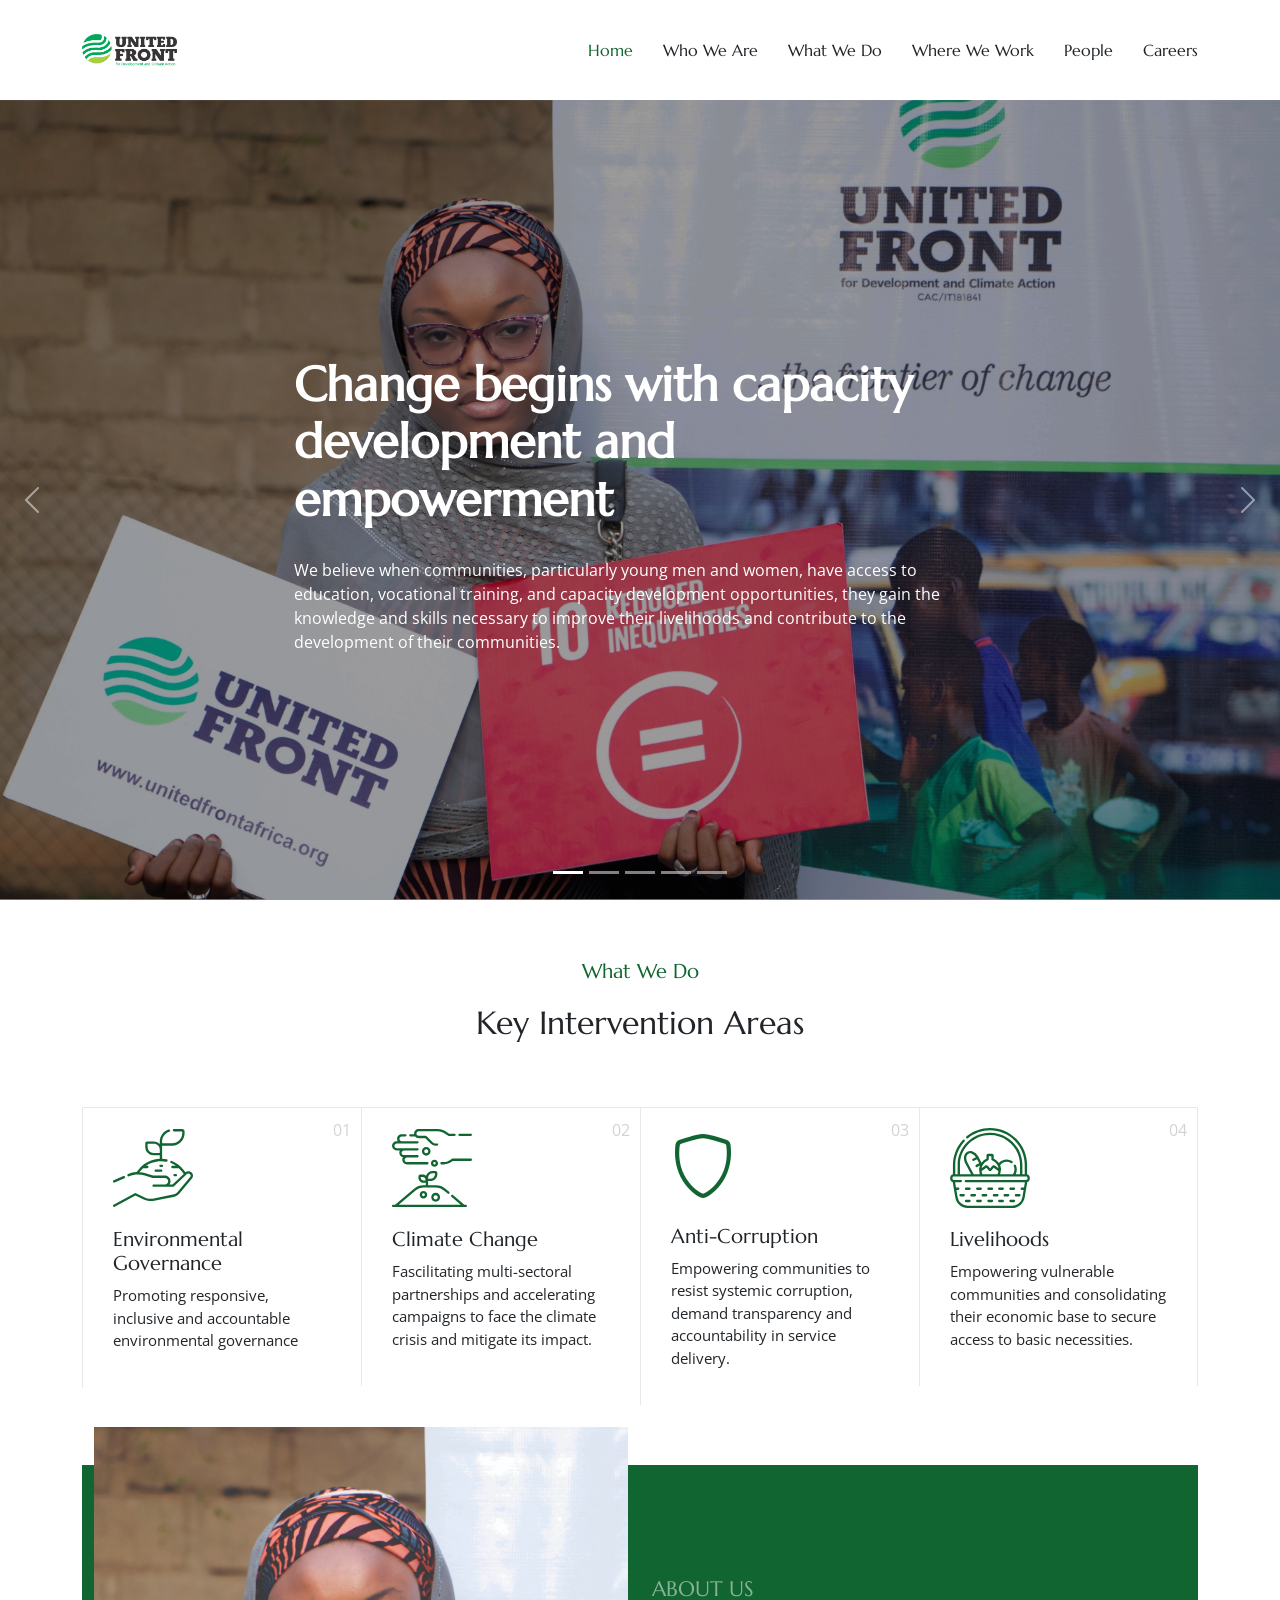
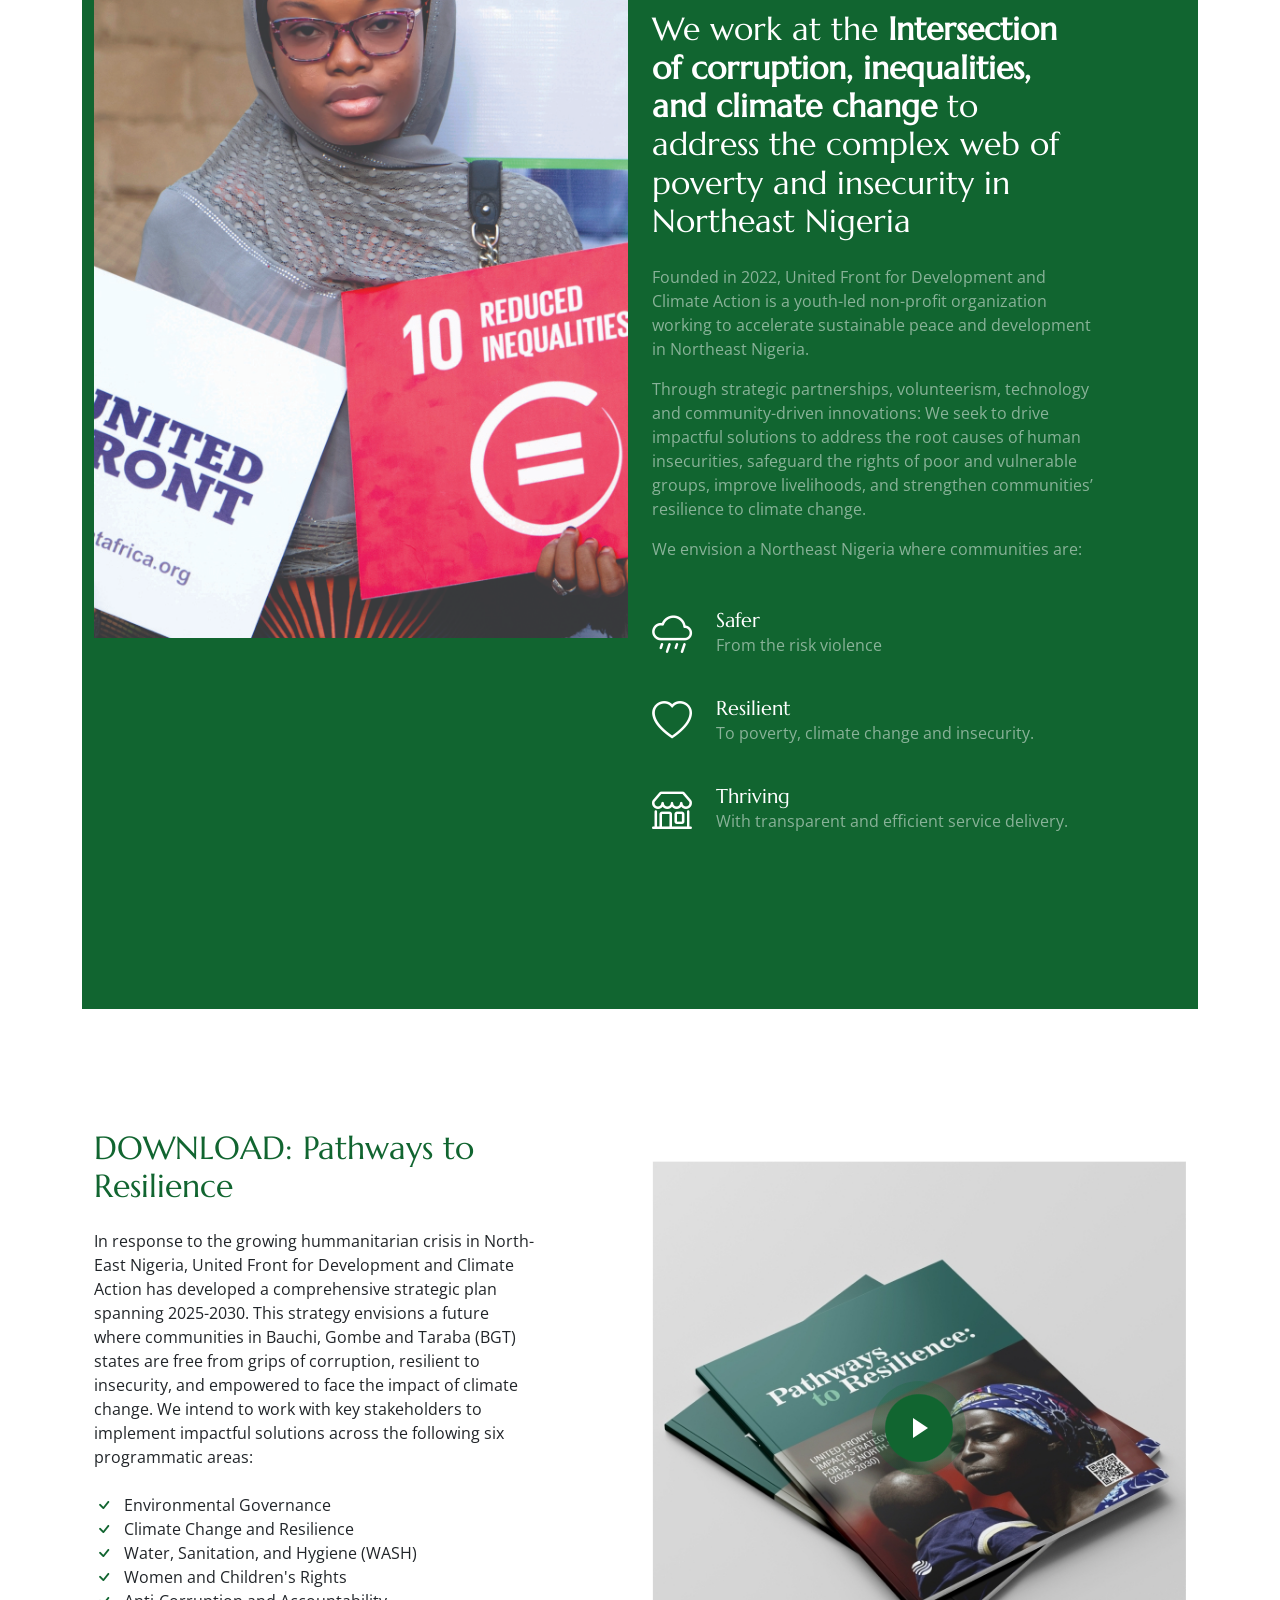
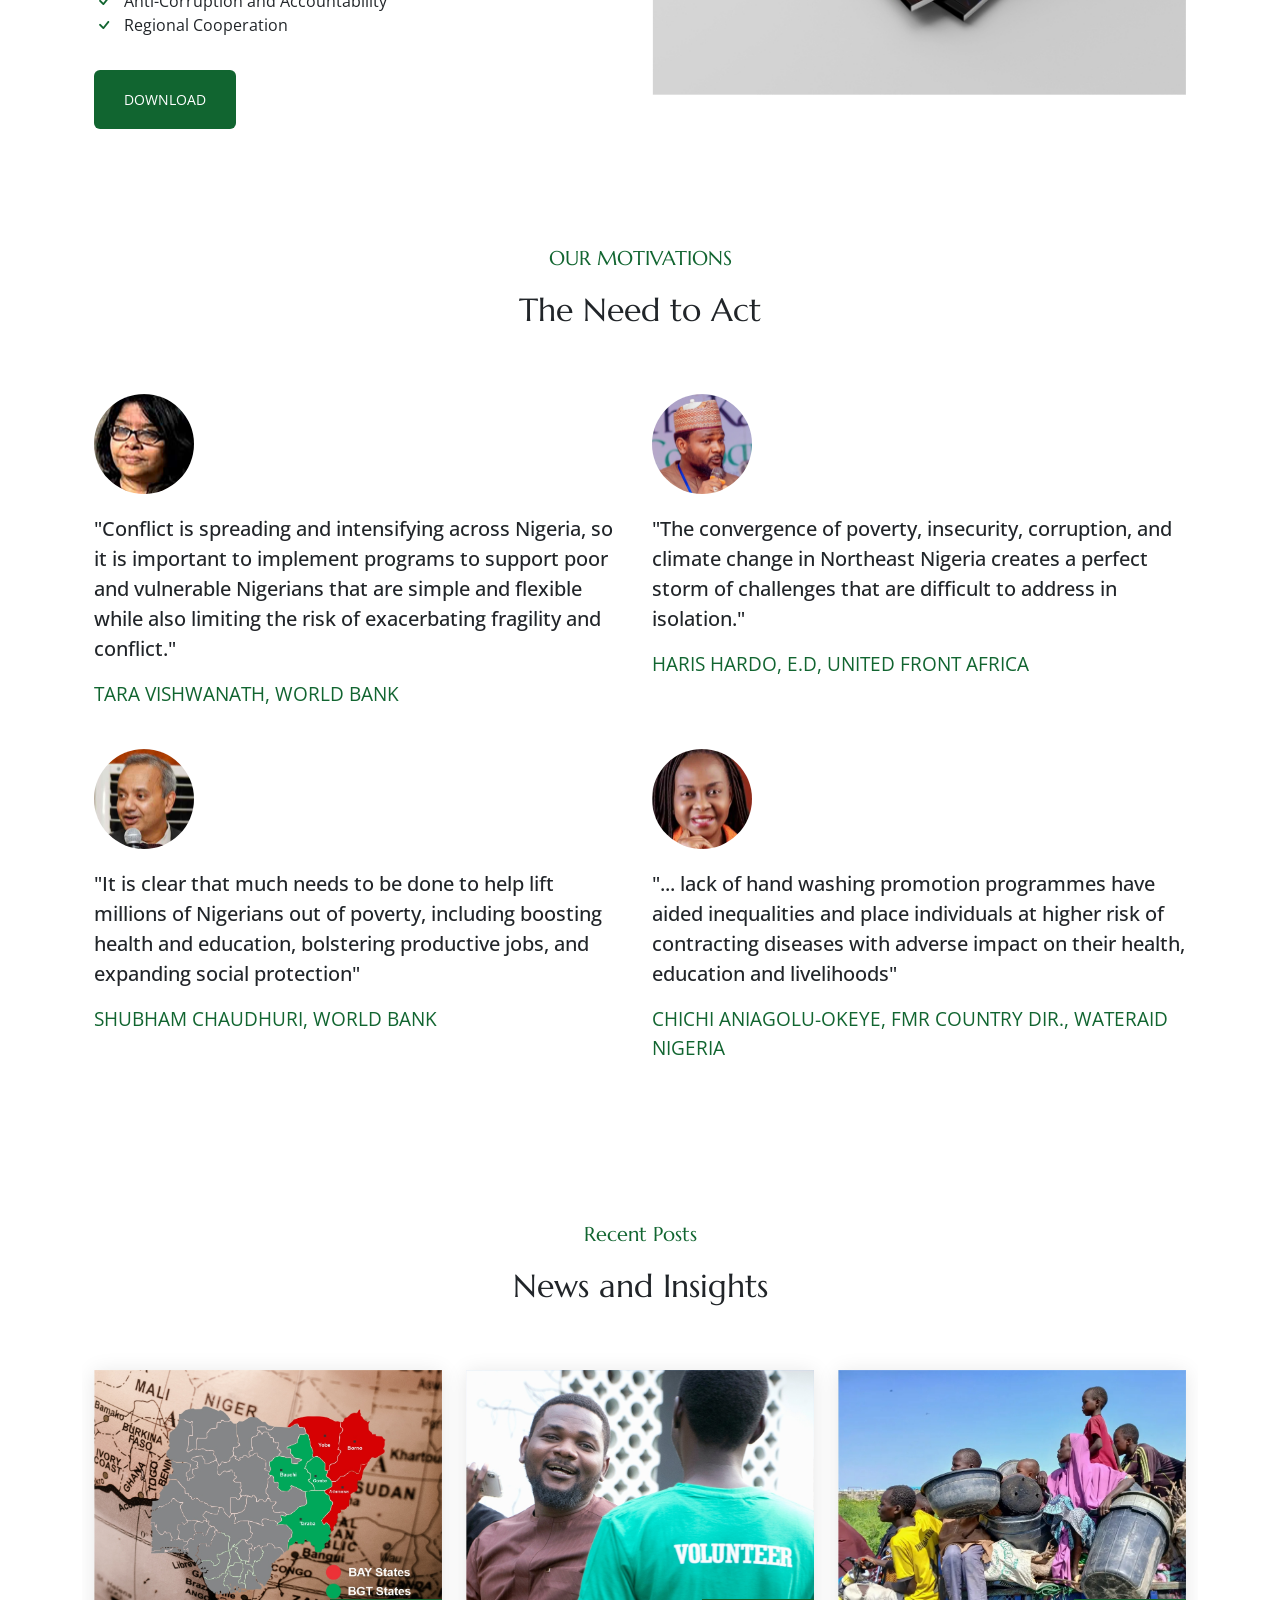
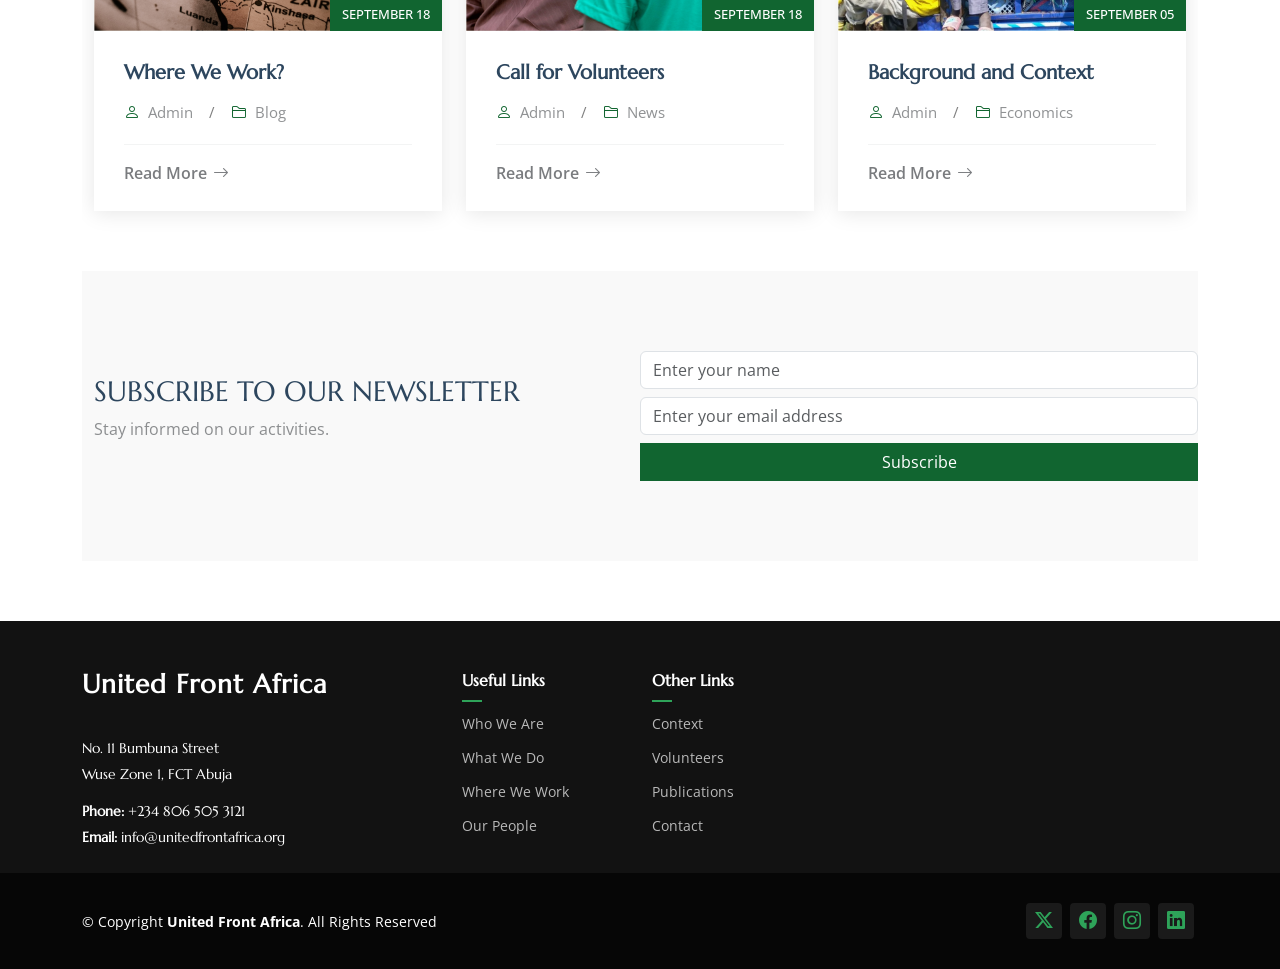
==== commit 9cfa1222: "New Website Design" ====
--- a/index.html
+++ b/index.html
@@ -1,151 +1,809 @@
-<!DOCTYPE html>
-<html lang="en">
-<head>
-	<title>United Front Africa | Initiative for Development and Climate Action</title>
-	<meta charset="UTF-8">
-	<meta name="viewport" content="width=device-width, initial-scale=1">
-		
-<!--===============================================================================================-->	
-	<link rel="icon" type="image/png" href="images/icons/favicon.ico"/>
-<!--===============================================================================================-->
-	<link rel="stylesheet" type="text/css" href="vendor/bootstrap/css/bootstrap.min.css">
-<!--===============================================================================================-->
-	<link rel="stylesheet" type="text/css" href="fonts/font-awesome-4.7.0/css/font-awesome.min.css">
-<!--===============================================================================================-->
-	<link rel="stylesheet" type="text/css" href="vendor/animate/animate.css">
-<!--===============================================================================================-->
-	<link rel="stylesheet" type="text/css" href="vendor/select2/select2.min.css">
-<!--===============================================================================================-->
-	<link rel="stylesheet" type="text/css" href="css/util.css">
-	<link rel="stylesheet" type="text/css" href="css/main.css">
-<!--===============================================================================================-->
-</head>
-<body>
-	
-	
-	<div class="size1 bg0 where1-parent">
-		<!-- Coutdown -->
-		<div class="flex-c-m bg-img1 size2 where1 overlay1 where2 respon2" style="background-image: url('images/bg01.jpg');">
-			<div class="wsize2 flex-w flex-c-m cd100 js-tilt">
-				<div class="flex-col-c-m size6 bor2 m-l-10 m-r-10 m-t-15">
-					<span class="l2-txt1 p-b-9 days">35</span>
-					<span class="s2-txt4">Days</span>
-				</div>
-
-				<div class="flex-col-c-m size6 bor2 m-l-10 m-r-10 m-t-15">
-					<span class="l2-txt1 p-b-9 hours">17</span>
-					<span class="s2-txt4">Hours</span>
-				</div>
-
-				<div class="flex-col-c-m size6 bor2 m-l-10 m-r-10 m-t-15">
-					<span class="l2-txt1 p-b-9 minutes">50</span>
-					<span class="s2-txt4">Minutes</span>
-				</div>
-
-				<div class="flex-col-c-m size6 bor2 m-l-10 m-r-10 m-t-15">
-					<span class="l2-txt1 p-b-9 seconds">39</span>
-					<span class="s2-txt4">Seconds</span>
-				</div>
-			</div>
-		</div>
-		
-		<!-- Form -->
-		<div class="size3 flex-col-sb flex-w p-l-75 p-r-75 p-t-45 p-b-45 respon1">
-			<div class="wrap-pic1">
-				<img src="images/icons/logo.png" alt="LOGO">
-			</div>
-
-			<div class="p-t-50 p-b-60">
-				<p class="m1-txt1 p-b-36">
-					Our website is <span class="m1-txt2">Coming Soon</span>, follow us for update now!
-				</p>
-
-				<form class="contact100-form validate-form" action="https://unitedfrontafrica.us8.list-manage.com/subscribe/post?u=72895729ae5ab1bca75103fad&amp;id=8ff22a7f5a" method="post" id="mc-embedded-subscribe-form" name="mc-embedded-subscribe-form" class="validate" target="_blank" novalidate>
-					<div class="wrap-input100 m-b-10 validate-input" data-validate = "Name is required">
-						<input class="s2-txt1 placeholder0 input100" type="text" name="FNAME" placeholder="Your Name" id="mce-FNAME">
-						<span class="focus-input100"></span>
-					</div>
-
-					<div class="wrap-input100 m-b-20 validate-input" data-validate = "Email is required: ex@abc.xyz">
-						<input class="s2-txt1 placeholder0 input100" type="email" name="EMAIL" placeholder="Email Address" id="mce-EMAIL">
-						<span class="focus-input100"></span>
-					</div>
-					
-					<div class="w-full">
-						<button class="flex-c-m s2-txt2 size4 bg1 bor1 hov1 trans-04">
-							Subscribe
-						</button>
-					</div>
-					
-				</form>
-
-				<p class="s2-txt3 p-t-18">
-				You can unsubcribe at anytime.
-				</p>
-			</div>
-			<div id="mce-responses" class="clear foot">
-				<div class="response" id="mce-error-response" style="display:none"></div>
-				<div class="response" id="mce-success-response" style="display:none"></div>
-			<div class="flex-w">
-				<a href="https://www.facebook.com/unitedfrontafrica.org" class="flex-c-m size5 bg3 how1 trans-04 m-r-5">
-					<i class="fa fa-facebook"></i>
-				</a>
-
-				<a href="https://www.twitter.com/unitedfront_ng" class="flex-c-m size5 bg4 how1 trans-04 m-r-5">
-					<i class="fa fa-twitter"></i>
-				</a>
-
-				<a href="https://www.instagram.com/unitedfront_ng" class="flex-c-m size5 bg5 how1 trans-04 m-r-5">
-					<i class="fa fa-instagram"></i>
-				</a>
-
-				<a href="https://www.linkedin.com/company/unitedfrontafrica" class="flex-c-m size5 bg3 how1 trans-04 m-r-5">
-					<i class="fa fa-linkedin"></i>
-				</a>
-			</div>
-		</div>
-	</div>
-
-
-
-	
-
-<!--===============================================================================================-->	
-	<script src="vendor/jquery/jquery-3.2.1.min.js"></script>
-<!--===============================================================================================-->
-	<script src="vendor/bootstrap/js/popper.js"></script>
-	<script src="vendor/bootstrap/js/bootstrap.min.js"></script>
-<!--===============================================================================================-->
-	<script src="vendor/select2/select2.min.js"></script>
-<!--===============================================================================================-->
-	<script src="vendor/countdowntime/moment.min.js"></script>
-	<script src="vendor/countdowntime/moment-timezone.min.js"></script>
-	<script src="vendor/countdowntime/moment-timezone-with-data.min.js"></script>
-	<script src="vendor/countdowntime/countdowntime.js"></script>
-	<script>
-		$('.cd100').countdown100({
-			/*Set Endtime here*/
-			/*Endtime must be > current time*/
-			endtimeYear: 0,
-			endtimeMonth: 0,
-			endtimeDate: 35,
-			endtimeHours: 18,
-			endtimeMinutes: 0,
-			endtimeSeconds: 0,
-			timeZone: "" 
-			// ex:  timeZone: "America/New_York"
-			//go to " http://momentjs.com/timezone/ " to get timezone
-		});
-	</script>
-<!--===============================================================================================-->
-	<script src="vendor/tilt/tilt.jquery.min.js"></script>
-	<script >
-		$('.js-tilt').tilt({
-			scale: 1.1
-		})
-	</script>
-<!--===============================================================================================-->
-	<script src="js/main.js"></script>
-
-</body>
+<!DOCTYPE html>
+<html lang="en">
+
+<head>
+  <meta charset="utf-8">
+  <meta content="width=device-width, initial-scale=1.0" name="viewport">
+  <title>Home - United Front Africa</title>
+  <meta name="description" content="">
+  <meta name="keywords" content="">
+
+  <!-- Favicons -->
+  <link href="assets/img/favicon.png" rel="icon">
+  <link href="assets/img/apple-touch-icon.png" rel="apple-touch-icon">
+
+  <!-- Fonts -->
+  <link href="https://fonts.googleapis.com" rel="preconnect">
+  <link href="https://fonts.gstatic.com" rel="preconnect" crossorigin>
+  <link href="https://fonts.googleapis.com/css2?family=Open+Sans:ital,wght@0,300;0,400;0,500;0,600;0,700;0,800;1,300;1,400;1,500;1,600;1,700;1,800&family=Marcellus:wght@400&display=swap" rel="stylesheet">
+
+  <!-- Vendor CSS Files -->
+  <link href="assets/vendor/bootstrap/css/bootstrap.min.css" rel="stylesheet">
+  <link href="assets/vendor/bootstrap-icons/bootstrap-icons.css" rel="stylesheet">
+  <link href="assets/vendor/aos/aos.css" rel="stylesheet">
+  <link href="assets/vendor/swiper/swiper-bundle.min.css" rel="stylesheet">
+  <link href="assets/vendor/glightbox/css/glightbox.min.css" rel="stylesheet">
+
+  <!-- Main CSS File -->
+  <link href="assets/css/main.css" rel="stylesheet">
+
+  <!-- =======================================================
+  * Template Name: AgriCulture
+  * Template URL: https://bootstrapmade.com/agriculture-bootstrap-website-template/
+  * Updated: Aug 07 2024 with Bootstrap v5.3.3
+  * Author: BootstrapMade.com
+  * License: https://bootstrapmade.com/license/
+  ======================================================== -->
+</head>
+
+<body class="index-page">
+
+  <header id="header" class="header d-flex align-items-center position-relative">
+    <div class="container-fluid container-xl position-relative d-flex align-items-center justify-content-between">
+
+      <a href="index.html" class="logo d-flex align-items-center">
+        <!-- Uncomment the line below if you also wish to use an image logo -->
+        <img src="assets/img/logo.png" alt="AgriCulture">
+        <!-- <h1 class="sitename">AgriCulture</h1>  -->
+      </a>
+
+      <nav id="navmenu" class="navmenu">
+        <ul>
+          <li><a href="index.html" class="active">Home</a></li>
+          <li><a href="#about">Who We Are</a></li>
+          <li><a href="#services">What We Do</a></li>
+          <li><a href="wherewework.html">Where We Work</a></li>
+          <li><a href="people.html">People</a></li>
+          <li><a href="callforvolunteers.html">Careers</a></li>
+        </ul>
+        <i class="mobile-nav-toggle d-xl-none bi bi-list"></i>
+      </nav>
+
+    </div>
+  </header>
+
+  <main class="main">
+
+    <!-- Hero Section -->
+    <section id="hero" class="hero section dark-background">
+
+      <div id="hero-carousel" class="carousel slide carousel-fade" data-bs-ride="carousel" data-bs-interval="5000">
+
+        <div class="carousel-item active">
+          <img src="assets/img/hero_1.jpg" alt="">
+          <div class="carousel-container">
+            <h2>Change begins with capacity development and empowerment</h2>
+            <p>We believe when communities, particularly young men and women, have access to education, vocational training, and capacity development opportunities, they gain the knowledge and skills necessary to improve their livelihoods and contribute to the development of their communities.</p>
+          </div>
+        </div><!-- End Carousel Item -->
+
+        <div class="carousel-item">
+          <img src="assets/img/hero_2.jpg" alt="">
+          <div class="carousel-container">
+            <h2>Empowering women and protecting the rights of children are key to rebuilding resilient communities</h2>
+            <p>We believe advancing women’s rights, economic independence, and activating child protective laws towards eradicating supervised child begging, child labor, and trafficking, will strengthen community resilience to insecurity and climate change.</p>
+          </div>
+        </div><!-- End Carousel Item -->
+
+        <div class="carousel-item">
+          <img src="assets/img/hero_3.jpg" alt="">
+          <div class="carousel-container">
+            <h2>Lasting change requires collaboration across multiple sectors and stakeholders. </h2>
+            <p>We believe by building strong partnerships with government agencies, civil society organizations, international donors, and the private sector, we believe that we can leverage additional resources and expertise to amplify our impact.</p>
+          </div>
+        </div><!-- End Carousel Item -->
+
+        <div class="carousel-item">
+          <img src="assets/img/hero_4.jpg" alt="">
+          <div class="carousel-container">
+            <h2>Addressing climate change is critical to ensuring long-term sustainability and resilience in Northeast Nigeria. </h2>
+            <p>We believe by helping communities mitigate and adapt to the impacts of climate change we can enhance food security and reduce vulnerability. This effort when complemented by rapid climate change awareness campaigns will change harmful behaviors towards the environment, leading to effective and sustainable community action on waste management, emission reduction, and responsible resource consumption.</p>
+          </div>
+        </div><!-- End Carousel Item -->
+
+        <div class="carousel-item">
+          <img src="assets/img/hero_5.jpg" alt="">
+          <div class="carousel-container">
+            <h2>Sustainable change is most effective when it is driven by the communities themselves. </h2>
+            <p>We believe that when communities are involved in the decision-making processes that affect their lives, they are more likely to support and sustain those decisions.</p>
+          </div>
+        </div><!-- End Carousel Item -->
+
+        <a class="carousel-control-prev" href="#hero-carousel" role="button" data-bs-slide="prev">
+          <span class="carousel-control-prev-icon bi bi-chevron-left" aria-hidden="true"></span>
+        </a>
+
+        <a class="carousel-control-next" href="#hero-carousel" role="button" data-bs-slide="next">
+          <span class="carousel-control-next-icon bi bi-chevron-right" aria-hidden="true"></span>
+        </a>
+
+        <ol class="carousel-indicators"></ol>
+
+      </div>
+
+    </section><!-- /Hero Section -->
+
+    <!-- Services Section -->
+    <section id="services" class="services section">
+
+      <!-- Section Title -->
+      <div class="container section-title" data-aos="fade-up">
+        <h2>What We Do</h2>
+        <p>Key Intervention Areas</p>
+      </div><!-- End Section Title -->
+      <div class="content">
+        <div class="container">
+          <div class="row g-0">
+            <div class="col-lg-3 col-md-6">
+              <div class="service-item">
+                <span class="number">01</span>
+                <div class="service-item-icon">
+                  <svg xmlns="http://www.w3.org/2000/svg" version="1.1" xmlns:xlink="http://www.w3.org/1999/xlink" width="80" height="80" x="0" y="0" viewBox="0 0 509.435 509.435" style="enable-background: new 0 0 512 512" xml:space="preserve" class="">
+                    <g>
+                      <path d="M7.506 347.639c.994 0 2.005-.199 2.976-.619l62.037-26.857a7.5 7.5 0 0 0 3.903-9.862 7.5 7.5 0 0 0-9.862-3.903L4.523 333.255a7.501 7.501 0 0 0 2.983 14.384zM500.883 283.197c-10.953-10.952-28.175-11.423-39.689-1.267l-10.034-13.307c-19.783-26.239-46.1-46.623-76.103-58.948a7.5 7.5 0 0 0-5.699 13.875c11.136 4.575 21.708 10.382 31.567 17.249h-22.621c-4.143 0-7.5 3.358-7.5 7.5s3.357 7.5 7.5 7.5h41.188a169.382 169.382 0 0 1 19.691 21.855l11.048 14.652-71.171 67.597h-19.48a35.772 35.772 0 0 0 6.775-20.976c0-19.837-16.139-35.975-35.976-35.975h-75.023l-48.33-15.005a160.871 160.871 0 0 0-37.992-6.934l2.533-3.359a169.852 169.852 0 0 1 19.67-21.855h27.398c4.143 0 7.5-3.358 7.5-7.5s-3.357-7.5-7.5-7.5h-8.848a165.125 165.125 0 0 1 38.01-19.73c28.992-10.532 60.376-12.89 90.754-6.821a7.498 7.498 0 0 0 8.824-5.885 7.5 7.5 0 0 0-5.885-8.824 184.517 184.517 0 0 0-28.616-3.4v-83.727h64.189c43.49 0 78.872-35.382 78.872-78.872V22.488c0-8.712-7.088-15.801-15.801-15.801h-51.729c-4.143 0-7.5 3.358-7.5 7.5s3.357 7.5 7.5 7.5h51.729c.441 0 .801.359.801.801v11.051c0 35.219-28.653 63.872-63.872 63.872h-64.189V85.559c0-28.082 18.793-53.262 45.701-61.234a7.5 7.5 0 1 0-4.261-14.382c-15.972 4.732-30.338 14.681-40.451 28.015-10.46 13.79-15.988 30.25-15.988 47.601v16.416c-9.59-9.839-22.97-15.965-37.762-15.965h-43.432c-6.193 0-11.232 5.039-11.232 11.232v23.629c0 29.093 23.669 52.762 52.763 52.762h39.663v22.475a183.375 183.375 0 0 0-55.199 10.86c-32.974 11.978-61.705 33.297-83.085 61.653l-9.313 12.351a161.07 161.07 0 0 0-54.289 12.692 7.5 7.5 0 0 0-3.949 9.844 7.498 7.498 0 0 0 9.844 3.949c31.858-13.616 67.62-15.458 100.696-5.188l49.416 15.343c.72.224 1.47.337 2.224.337h76.161c11.566 0 20.976 9.409 20.976 20.975s-9.409 20.976-20.976 20.976h-71.803c-4.143 0-7.5 3.358-7.5 7.5s3.357 7.5 7.5 7.5h123.477a7.5 7.5 0 0 0 5.165-2.062l83.48-79.289c5.56-5.279 14.158-5.167 19.577.252a13.957 13.957 0 0 1 .853 18.9l-80.942 97.046a37.161 37.161 0 0 1-21.112 12.581L259.57 448.474c-20.377 4.113-41.89 1.365-60.575-7.739l-53.332-25.982a7.507 7.507 0 0 0-6.884.162L3.903 488.665a7.5 7.5 0 0 0 7.197 13.161l131.475-71.888 49.849 24.285c21.631 10.538 46.53 13.72 70.114 8.957l129.506-26.146a52.209 52.209 0 0 0 29.663-17.677l80.942-97.046c9.682-11.61 8.923-28.426-1.766-39.114zM258.212 158.634c-20.822 0-37.763-16.94-37.763-37.762V101.01h39.664c20.822 0 37.762 16.94 37.762 37.762v19.861h-39.663z" fill="currentColor" opacity="1" data-original="currentColor"></path>
+                      <path d="M319.171 240.778a7.5 7.5 0 0 0-7.5-7.5h-9.43c-4.143 0-7.5 3.358-7.5 7.5s3.357 7.5 7.5 7.5h9.43a7.5 7.5 0 0 0 7.5-7.5zM272.068 264.08c-4.143 0-7.5 3.358-7.5 7.5s3.357 7.5 7.5 7.5h34.888c4.143 0 7.5-3.358 7.5-7.5s-3.357-7.5-7.5-7.5zM400.305 307.996c4.143 0 7.5-3.358 7.5-7.5s-3.357-7.5-7.5-7.5h-8.172c-4.143 0-7.5 3.358-7.5 7.5s3.357 7.5 7.5 7.5z" fill="currentColor" opacity="1" data-original="currentColor"></path>
+                    </g>
+                  </svg>
+                </div>
+                <div class="service-item-content">
+                  <h3 class="service-heading">Environmental Governance</h3>
+                  <p>
+                    Promoting responsive, inclusive and accountable environmental governance
+                  </p>
+                </div>
+              </div>
+            </div>
+            <div class="col-lg-3 col-md-6">
+              <div class="service-item">
+                <span class="number">02</span>
+                <div class="service-item-icon">
+                  <svg xmlns="http://www.w3.org/2000/svg" version="1.1" xmlns:xlink="http://www.w3.org/1999/xlink" width="80" height="80" x="0" y="0" viewBox="0 0 514.314 514.314" style="enable-background: new 0 0 512 512" xml:space="preserve" class="">
+                    <g>
+                      <path d="M434.176 51.297h72.639c4.143 0 7.5-3.358 7.5-7.5s-3.357-7.5-7.5-7.5h-72.639c-4.143 0-7.5 3.358-7.5 7.5s3.357 7.5 7.5 7.5zM117.994 54.791h30.852c5.47 6.605 13.729 10.82 22.955 10.82h42.865l35.886 35.886c8.246 8.246 19.209 12.787 30.869 12.787h8.32c4.143 0 7.5-3.358 7.5-7.5s-3.357-7.5-7.5-7.5h-8.32c-7.654 0-14.85-2.981-20.262-8.393l-38.083-38.083a7.5 7.5 0 0 0-5.304-2.197H171.8c-8.159 0-14.797-6.638-14.797-14.797s6.638-14.797 14.797-14.797h123.757a66.756 66.756 0 0 1 35.416 10.157l30.374 18.983a7.497 7.497 0 0 0 3.975 1.14h36.891c4.143 0 7.5-3.358 7.5-7.5s-3.357-7.5-7.5-7.5h-34.739l-28.551-17.843a81.742 81.742 0 0 0-43.365-12.437H171.801c-16.43 0-29.797 13.367-29.797 29.798 0 1.349.099 2.675.273 3.977h-24.283a7.5 7.5 0 1 0 0 14.999zM30.38 144.476h20.344a29.724 29.724 0 0 0-4.003 14.921c0 14.399 10.225 26.453 23.795 29.288a29.746 29.746 0 0 0-4.371 15.555c0 16.499 13.423 29.921 29.921 29.921h131.637a7.5 7.5 0 0 0 7.498-7.688 7.5 7.5 0 0 0-8.307-7.311H96.065c-8.228 0-14.921-6.694-14.921-14.921s6.693-14.921 14.921-14.921H163.9c4.143 0 7.5-3.358 7.5-7.5s-3.357-7.5-7.5-7.5H76.643c-8.228 0-14.922-6.694-14.922-14.921s6.694-14.921 14.922-14.921H163.9c4.143 0 7.5-3.358 7.5-7.5s-3.357-7.5-7.5-7.5H30.38c-8.228 0-14.921-6.694-14.921-14.921s6.693-14.921 14.921-14.921H163.9c4.143 0 7.5-3.358 7.5-7.5s-3.357-7.5-7.5-7.5H62.547c-8.228 0-14.921-6.694-14.921-14.921s6.693-14.921 14.921-14.921h23.485c4.143 0 7.5-3.358 7.5-7.5s-3.357-7.5-7.5-7.5H62.547c-16.498 0-29.921 13.423-29.921 29.921a29.719 29.719 0 0 0 4.003 14.921H30.38C13.882 84.636.459 98.059.459 114.557s13.423 29.919 29.921 29.919zM506.814 196.74H389.248a7.497 7.497 0 0 0-4.629 1.599l-5.613 4.403c-13.495 10.588-30.375 16.42-47.529 16.42h-12.272a7.5 7.5 0 0 0-8.309 7.5 7.5 7.5 0 0 0 7.5 7.5h13.081c20.496 0 40.664-6.967 56.788-19.618l3.574-2.804h114.976a7.5 7.5 0 1 0-.001-15z" fill="currentColor" opacity="1" data-original="currentColor" class=""></path>
+                      <path d="M192.215 150.164c0 15.372 12.506 27.878 27.878 27.878s27.879-12.506 27.879-27.878-12.507-27.878-27.879-27.878-27.878 12.506-27.878 27.878zm40.757 0c0 7.101-5.777 12.878-12.879 12.878-7.101 0-12.878-5.777-12.878-12.878s5.777-12.878 12.878-12.878c7.101-.001 12.879 5.777 12.879 12.878zM273.049 203.771c-12.599 0-22.848 10.25-22.848 22.848s10.249 22.847 22.848 22.847 22.848-10.249 22.848-22.847-10.25-22.848-22.848-22.848zm0 30.695c-4.327 0-7.848-3.52-7.848-7.847s3.521-7.848 7.848-7.848 7.848 3.521 7.848 7.848-3.521 7.847-7.848 7.847zM474.178 493.298h-9.202l-73.199-62.323c-3.155-2.686-7.888-2.305-10.573.849s-2.305 7.887.849 10.572l59.785 50.902H43.105l108.164-92.092a77.855 77.855 0 0 1 50.423-18.558h81.558a77.851 77.851 0 0 1 50.423 18.558l24.029 20.458a7.498 7.498 0 0 0 10.573-.849 7.5 7.5 0 0 0-.849-10.572l-24.029-20.458a92.867 92.867 0 0 0-60.147-22.137h-51.158v-26.806h15.44c24.205 0 43.896-19.692 43.896-43.897v-8.808c0-6.785-5.52-12.305-12.305-12.305h-18.135c-19.99 0-36.891 13.437-42.174 31.749-5.716-4.945-13.156-7.947-21.29-7.947h-15.061c-6.942 0-12.591 5.648-12.591 12.592v7.399c0 17.97 14.619 32.589 32.589 32.589h14.629v15.433h-15.399a92.867 92.867 0 0 0-60.147 22.137L19.967 493.298H7.5c-4.143 0-7.5 3.358-7.5 7.5s3.357 7.5 7.5 7.5h466.678a7.5 7.5 0 0 0 0-15zM232.092 319.73c0-15.934 12.963-28.897 28.897-28.897h15.439v6.112c0 15.934-12.963 28.897-28.896 28.897h-15.44zm-16.978 17.485h-12.651c-9.698 0-17.589-7.89-17.589-17.589v-4.991h12.651c9.698 0 17.589 7.89 17.589 17.589z" fill="currentColor" opacity="1" data-original="currentColor" class=""></path>
+                      <path d="M178.358 429.065c0 13.218 10.754 23.972 23.972 23.972s23.972-10.753 23.972-23.972-10.754-23.972-23.972-23.972-23.972 10.753-23.972 23.972zm32.944 0c0 4.947-4.024 8.972-8.972 8.972s-8.972-4.025-8.972-8.972 4.024-8.972 8.972-8.972 8.972 4.024 8.972 8.972zM252.23 445.536c0 15.706 12.777 28.484 28.483 28.484s28.484-12.778 28.484-28.484-12.778-28.484-28.484-28.484-28.483 12.778-28.483 28.484zm41.968 0c0 7.435-6.049 13.484-13.484 13.484s-13.483-6.049-13.483-13.484 6.049-13.484 13.483-13.484c7.435 0 13.484 6.049 13.484 13.484z" fill="currentColor" opacity="1" data-original="currentColor" class=""></path>
+                    </g>
+                  </svg>
+                </div>
+                <div class="service-item-content">
+                  <h3 class="service-heading">Climate Change</h3>
+                  <p>
+                    Fascilitating multi-sectoral partnerships and accelerating campaigns to face the climate crisis and mitigate its impact.
+                  </p>
+                </div>
+              </div>
+            </div>
+            <div class="col-lg-3 col-md-6">
+              <div class="service-item">
+                <span class="number">03</span>
+                <div class="service-item-icon">
+                  <i class="bi bi-shield me-4 display-3"></i>
+                </div>
+                <div class="service-item-content">
+                  <h3 class="service-heading">Anti-Corruption</h3>
+                  <p>
+                    Empowering communities to resist systemic corruption, demand transparency and accountability in service delivery.
+                  </p>
+                </div>
+              </div>
+            </div>
+            <div class="col-lg-3 col-md-6">
+              <div class="service-item">
+                <span class="number">04</span>
+                <div class="service-item-icon">
+                  <svg xmlns="http://www.w3.org/2000/svg" version="1.1" xmlns:xlink="http://www.w3.org/1999/xlink" width="80" height="80" x="0" y="0" viewBox="0 0 511.67 511.67" style="enable-background: new 0 0 512 512" xml:space="preserve" class="">
+                    <g>
+                      <path d="M492.96 296.401v-59.276c0-63.338-24.665-122.886-69.452-167.673C378.721 24.666 319.174 0 255.835 0c-54.517 0-107.757 18.967-149.914 53.407a7.5 7.5 0 1 0 9.491 11.616C154.896 32.765 204.767 15 255.835 15c59.332 0 115.112 23.105 157.066 65.059 41.953 41.954 65.059 97.734 65.059 157.066v58.7h-15v-58.7C462.96 122.916 370.044 30 255.835 30S48.71 122.916 48.71 237.125v58.7h-15v-58.7c0-56.142 21.01-109.737 59.158-150.913a7.502 7.502 0 0 0-11.004-10.195C41.139 119.975 18.71 177.19 18.71 237.125v59.276c-10.029 2.3-17.535 11.291-17.535 22.008v5.81c0 10.194 6.791 18.828 16.085 21.627l16.782 99.17c6.535 38.622 39.71 66.654 78.882 66.654h285.822c39.172 0 72.347-28.032 78.882-66.654l16.782-99.17c9.294-2.798 16.085-11.432 16.085-21.627v-5.81c0-10.717-7.506-19.708-17.535-22.008zM63.71 237.125C63.71 131.187 149.896 45 255.835 45S447.96 131.187 447.96 237.125v58.7h-27.888a64.77 64.77 0 0 0 7.259-29.747c0-9.561-2.046-18.787-6.081-27.423a7.5 7.5 0 0 0-13.59 6.35c3.1 6.633 4.671 13.723 4.671 21.073a49.851 49.851 0 0 1-9.875 29.747h-82.073a68.421 68.421 0 0 0 3.912-22.766l-.003-.369a10.737 10.737 0 0 0 2.441-7.707l-.074-.952a81.022 81.022 0 0 0-6.053-25.058c9.161-14.126 24.883-22.763 41.856-22.763a49.676 49.676 0 0 1 26.83 7.844 7.5 7.5 0 0 0 8.086-12.634 64.65 64.65 0 0 0-34.916-10.21c-19.407 0-37.547 8.686-49.744 23.261a81.08 81.08 0 0 0-25.89-24.171l-7.325-4.298v-19.86c0-6.111-4.972-11.083-11.083-11.083h-24.17c-6.111 0-11.083 4.972-11.083 11.083v19.86l-7.325 4.298a81.067 81.067 0 0 0-24.083 21.633l-21.606-40.574a68.923 68.923 0 0 0-37.588-32.526 39.21 39.21 0 0 0-31.641 2.285 39.215 39.215 0 0 0-19.556 24.977 68.922 68.922 0 0 0 6.006 49.343l37.481 70.388H63.71zm88.14 58.7-41.235-77.438a53.95 53.95 0 0 1-4.701-38.625c1.687-6.691 5.971-12.162 12.061-15.405 6.091-3.244 13.022-3.745 19.516-1.409a53.936 53.936 0 0 1 28.384 23.614L146.29 196.99a7.5 7.5 0 0 0 7.051 13.241l19.627-10.451 13.619 25.575-19.627 10.451a7.5 7.5 0 0 0 7.051 13.241l17.809-9.483a81.015 81.015 0 0 0-5.807 24.466l-.074.961a10.774 10.774 0 0 0 1.468 6.319c-.018.6-.03 1.185-.03 1.752a68.427 68.427 0 0 0 3.914 22.766H151.85zm116.357-89.059 11.029 6.472a66.163 66.163 0 0 1 31.323 43.794l-23.74-16.479a13.027 13.027 0 0 0-17.511 2.36l-12.974 15.524-12.974-15.525c-2.59-3.099-6.283-4.719-10.029-4.719-2.584 0-5.193.771-7.481 2.359l-23.74 16.478a66.163 66.163 0 0 1 31.323-43.794l11.029-6.472a7.5 7.5 0 0 0 3.704-6.469v-20.238h16.336v20.238a7.504 7.504 0 0 0 3.705 6.471zm-60.729 89.059a53.472 53.472 0 0 1-5.062-20.774c.171-.105.342-.21.509-.326l30.046-20.854 15.047 18.007c2.065 2.471 5.097 3.888 8.317 3.888s6.252-1.417 8.317-3.888v-.001l15.047-18.006 29.574 20.527a53.458 53.458 0 0 1-5.081 21.428h-96.714zm288.017 28.394c0 4.182-3.402 7.584-7.584 7.584H101.084c-4.143 0-7.5 3.358-7.5 7.5s3.357 7.5 7.5 7.5h377.952l-5.751 33.987h-14.299c-4.143 0-7.5 3.358-7.5 7.5s3.357 7.5 7.5 7.5h11.76l-7.907 46.723a64.83 64.83 0 0 1-64.093 54.157H112.924a64.83 64.83 0 0 1-64.093-54.157l-7.907-46.723h11.76c4.143 0 7.5-3.358 7.5-7.5s-3.357-7.5-7.5-7.5H38.386l-5.751-33.987h36.487c4.143 0 7.5-3.358 7.5-7.5s-3.357-7.5-7.5-7.5H23.759c-4.182 0-7.584-3.402-7.584-7.584v-5.81c0-4.182 3.402-7.584 7.584-7.584h464.152c4.182 0 7.584 3.402 7.584 7.584z" fill="currentColor" opacity="1" data-original="currentColor"></path>
+                      <path d="M246.338 395.79h21.993c4.143 0 7.5-3.358 7.5-7.5s-3.357-7.5-7.5-7.5h-21.993c-4.143 0-7.5 3.358-7.5 7.5s3.357 7.5 7.5 7.5zM174.455 395.79h21.994c4.143 0 7.5-3.358 7.5-7.5s-3.357-7.5-7.5-7.5h-21.994c-4.143 0-7.5 3.358-7.5 7.5s3.357 7.5 7.5 7.5zM102.573 395.79h21.994c4.143 0 7.5-3.358 7.5-7.5s-3.357-7.5-7.5-7.5h-21.994a7.5 7.5 0 0 0 0 15zM315.221 395.79h21.994c4.143 0 7.5-3.358 7.5-7.5s-3.357-7.5-7.5-7.5h-21.994c-4.143 0-7.5 3.358-7.5 7.5s3.357 7.5 7.5 7.5zM387.103 395.79h21.994c4.143 0 7.5-3.358 7.5-7.5s-3.357-7.5-7.5-7.5h-21.994c-4.143 0-7.5 3.358-7.5 7.5s3.357 7.5 7.5 7.5zM246.338 474.186h21.993c4.143 0 7.5-3.358 7.5-7.5s-3.357-7.5-7.5-7.5h-21.993c-4.143 0-7.5 3.358-7.5 7.5s3.357 7.5 7.5 7.5zM174.455 474.186h21.994c4.143 0 7.5-3.358 7.5-7.5s-3.357-7.5-7.5-7.5h-21.994c-4.143 0-7.5 3.358-7.5 7.5s3.357 7.5 7.5 7.5zM102.573 474.186h21.994c4.143 0 7.5-3.358 7.5-7.5s-3.357-7.5-7.5-7.5h-21.994a7.5 7.5 0 0 0 0 15zM337.215 459.186h-21.994c-4.143 0-7.5 3.358-7.5 7.5s3.357 7.5 7.5 7.5h21.994a7.5 7.5 0 0 0 0-15zM387.103 474.186h21.994c4.143 0 7.5-3.358 7.5-7.5s-3.357-7.5-7.5-7.5h-21.994c-4.143 0-7.5 3.358-7.5 7.5s3.357 7.5 7.5 7.5zM273.606 430.229a7.5 7.5 0 0 0 7.5 7.5H303.1c4.143 0 7.5-3.358 7.5-7.5s-3.357-7.5-7.5-7.5h-21.994a7.5 7.5 0 0 0-7.5 7.5zM201.725 430.229a7.5 7.5 0 0 0 7.5 7.5h21.994c4.143 0 7.5-3.358 7.5-7.5s-3.357-7.5-7.5-7.5h-21.994a7.5 7.5 0 0 0-7.5 7.5zM129.843 430.229a7.5 7.5 0 0 0 7.5 7.5h21.993c4.143 0 7.5-3.358 7.5-7.5s-3.357-7.5-7.5-7.5h-21.993a7.5 7.5 0 0 0-7.5 7.5zM87.454 422.729H67.46c-4.143 0-7.5 3.358-7.5 7.5s3.357 7.5 7.5 7.5h19.994c4.143 0 7.5-3.358 7.5-7.5s-3.357-7.5-7.5-7.5zM342.49 430.229a7.5 7.5 0 0 0 7.5 7.5h21.993c4.143 0 7.5-3.358 7.5-7.5s-3.357-7.5-7.5-7.5H349.99a7.5 7.5 0 0 0-7.5 7.5zM414.372 430.229a7.5 7.5 0 0 0 7.5 7.5h21.994c4.143 0 7.5-3.358 7.5-7.5s-3.357-7.5-7.5-7.5h-21.994a7.5 7.5 0 0 0-7.5 7.5z" fill="currentColor" opacity="1" data-original="currentColor"></path>
+                    </g>
+                  </svg>
+                </div>
+                <div class="service-item-content">
+                  <h3 class="service-heading">Livelihoods</h3>
+                  <p>
+                    Empowering vulnerable communities and consolidating their economic base to secure access to basic necessities.
+                  </p>
+                </div>
+              </div>
+            </div>
+<!-- 
+            <div class="col-lg-3 col-md-6">
+              <div class="service-item">
+                <span class="number">05</span>
+                <div class="service-item-icon">
+                  <svg xmlns="http://www.w3.org/2000/svg" version="1.1" xmlns:xlink="http://www.w3.org/1999/xlink" width="80" height="80" x="0" y="0" viewBox="0 0 513.089 513.089" style="enable-background: new 0 0 512 512" xml:space="preserve" class="">
+                    <g>
+                      <path d="M194.209 386.877a7.497 7.497 0 0 0-9.15 5.363 75.07 75.07 0 0 0-2.428 18.947c0 13.789 3.615 27 10.454 38.204a7.494 7.494 0 0 0 10.308 2.495 7.5 7.5 0 0 0 2.494-10.309c-5.401-8.851-8.257-19.359-8.257-30.39a60.09 60.09 0 0 1 1.941-15.16 7.497 7.497 0 0 0-5.362-9.15z" fill="currentColor" opacity="1" data-original="currentColor"></path>
+                      <path d="M382.56 0h-27.319c-12.654 0-25.236 3.119-36.386 9.021a7.5 7.5 0 0 0 7.018 13.258c9.124-4.83 19.005-7.278 29.368-7.278h27.222v12.022c0 34.679-28.213 62.892-62.892 62.892h-27.222V77.893c0-13.309 4.12-26.038 11.914-36.811a7.5 7.5 0 0 0-12.153-8.793c-9.657 13.347-14.762 29.117-14.762 45.604V119.154a88.294 88.294 0 0 1-14.296 48.23l-20.501 31.543a46.65 46.65 0 0 0-9.615-13.916l-1.273-1.273v-14.053c0-21.604-9.58-41.872-26.284-55.608a7.5 7.5 0 0 0-9.528 11.586c13.226 10.876 20.812 26.922 20.812 44.022v9.66h-29.069c-31.412 0-56.968-25.556-56.968-56.968v-9.66h29.069c3.454 0 6.976.329 10.467.977a7.5 7.5 0 0 0 2.738-14.748 72.57 72.57 0 0 0-13.205-1.229h-31.883c-6.72 0-12.187 5.467-12.187 12.186v12.474c0 39.684 32.284 71.968 71.968 71.968h33.463l1.273 1.273c5.979 5.979 9.271 13.927 9.271 22.381v98.306a79.003 79.003 0 0 0-21.446 5.114c-4.152-2.798-9.597-3.045-13.983-.509-30.558 17.671-49.541 52.263-49.541 90.277 0 56.188 41.481 101.901 92.47 101.901s92.47-45.713 92.47-101.901c0-.237-.004-.473-.009-.709l-.005-.334a7.5 7.5 0 0 0-7.499-7.433h-.068a7.5 7.5 0 0 0-7.433 7.567l.014.909c0 47.917-34.753 86.901-77.47 86.901s-77.47-38.984-77.47-86.901c0-32.212 15.656-61.449 40.948-76.643l40.182 34.094c5.225 4.433 13.1 4.099 17.929-.761l25.512-25.668c11.649 10.022 20.473 23.408 25.562 38.809a7.496 7.496 0 0 0 9.475 4.768 7.5 7.5 0 0 0 4.768-9.474c-6.15-18.613-17.027-34.756-31.454-46.681-4.011-3.317-9.358-3.923-13.824-1.93-10.53-6.377-22.136-10.243-34.128-11.384v-29.695h18.365c25.013 0 45.362-20.35 45.362-45.362v-7.928c0-6.115-4.975-11.089-11.089-11.089h-22.276c-11.667 0-22.318 4.429-30.362 11.693v-13.713l29.028-44.665a103.263 103.263 0 0 0 16.72-56.404v-14.239h27.222c42.949 0 77.892-34.942 77.892-77.892v-12.12C397.462 6.685 390.777 0 382.56 0zM251.211 356.136l-27.468-23.306a63.694 63.694 0 0 1 15.358-1.884c10.366 0 20.534 2.525 29.851 7.34zm25.752-118.894h18.365v4.017c0 16.742-13.62 30.362-30.362 30.362h-18.365v-4.017c0-16.741 13.62-30.362 30.362-30.362z" fill="currentColor" opacity="1" data-original="currentColor"></path>
+                    </g>
+                  </svg>
+                </div>
+                <div class="service-item-content">
+                  <h3 class="service-heading">Seeding</h3>
+                  <p>
+                    Gravida sodales condimentum pellen tesq accumsan orci quam
+                    sagittis sapie
+                  </p>
+                </div>
+              </div>
+            </div>
+            <div class="col-lg-3 col-md-6">
+              <div class="service-item">
+                <span class="number">06</span>
+                <div class="service-item-icon">
+                  <svg xmlns="http://www.w3.org/2000/svg" version="1.1" xmlns:xlink="http://www.w3.org/1999/xlink" width="80" height="80" x="0" y="0" viewBox="0 0 511.67 511.67" style="enable-background: new 0 0 512 512" xml:space="preserve" class="">
+                    <g>
+                      <path d="M492.96 296.401v-59.276c0-63.338-24.665-122.886-69.452-167.673C378.721 24.666 319.174 0 255.835 0c-54.517 0-107.757 18.967-149.914 53.407a7.5 7.5 0 1 0 9.491 11.616C154.896 32.765 204.767 15 255.835 15c59.332 0 115.112 23.105 157.066 65.059 41.953 41.954 65.059 97.734 65.059 157.066v58.7h-15v-58.7C462.96 122.916 370.044 30 255.835 30S48.71 122.916 48.71 237.125v58.7h-15v-58.7c0-56.142 21.01-109.737 59.158-150.913a7.502 7.502 0 0 0-11.004-10.195C41.139 119.975 18.71 177.19 18.71 237.125v59.276c-10.029 2.3-17.535 11.291-17.535 22.008v5.81c0 10.194 6.791 18.828 16.085 21.627l16.782 99.17c6.535 38.622 39.71 66.654 78.882 66.654h285.822c39.172 0 72.347-28.032 78.882-66.654l16.782-99.17c9.294-2.798 16.085-11.432 16.085-21.627v-5.81c0-10.717-7.506-19.708-17.535-22.008zM63.71 237.125C63.71 131.187 149.896 45 255.835 45S447.96 131.187 447.96 237.125v58.7h-27.888a64.77 64.77 0 0 0 7.259-29.747c0-9.561-2.046-18.787-6.081-27.423a7.5 7.5 0 0 0-13.59 6.35c3.1 6.633 4.671 13.723 4.671 21.073a49.851 49.851 0 0 1-9.875 29.747h-82.073a68.421 68.421 0 0 0 3.912-22.766l-.003-.369a10.737 10.737 0 0 0 2.441-7.707l-.074-.952a81.022 81.022 0 0 0-6.053-25.058c9.161-14.126 24.883-22.763 41.856-22.763a49.676 49.676 0 0 1 26.83 7.844 7.5 7.5 0 0 0 8.086-12.634 64.65 64.65 0 0 0-34.916-10.21c-19.407 0-37.547 8.686-49.744 23.261a81.08 81.08 0 0 0-25.89-24.171l-7.325-4.298v-19.86c0-6.111-4.972-11.083-11.083-11.083h-24.17c-6.111 0-11.083 4.972-11.083 11.083v19.86l-7.325 4.298a81.067 81.067 0 0 0-24.083 21.633l-21.606-40.574a68.923 68.923 0 0 0-37.588-32.526 39.21 39.21 0 0 0-31.641 2.285 39.215 39.215 0 0 0-19.556 24.977 68.922 68.922 0 0 0 6.006 49.343l37.481 70.388H63.71zm88.14 58.7-41.235-77.438a53.95 53.95 0 0 1-4.701-38.625c1.687-6.691 5.971-12.162 12.061-15.405 6.091-3.244 13.022-3.745 19.516-1.409a53.936 53.936 0 0 1 28.384 23.614L146.29 196.99a7.5 7.5 0 0 0 7.051 13.241l19.627-10.451 13.619 25.575-19.627 10.451a7.5 7.5 0 0 0 7.051 13.241l17.809-9.483a81.015 81.015 0 0 0-5.807 24.466l-.074.961a10.774 10.774 0 0 0 1.468 6.319c-.018.6-.03 1.185-.03 1.752a68.427 68.427 0 0 0 3.914 22.766H151.85zm116.357-89.059 11.029 6.472a66.163 66.163 0 0 1 31.323 43.794l-23.74-16.479a13.027 13.027 0 0 0-17.511 2.36l-12.974 15.524-12.974-15.525c-2.59-3.099-6.283-4.719-10.029-4.719-2.584 0-5.193.771-7.481 2.359l-23.74 16.478a66.163 66.163 0 0 1 31.323-43.794l11.029-6.472a7.5 7.5 0 0 0 3.704-6.469v-20.238h16.336v20.238a7.504 7.504 0 0 0 3.705 6.471zm-60.729 89.059a53.472 53.472 0 0 1-5.062-20.774c.171-.105.342-.21.509-.326l30.046-20.854 15.047 18.007c2.065 2.471 5.097 3.888 8.317 3.888s6.252-1.417 8.317-3.888v-.001l15.047-18.006 29.574 20.527a53.458 53.458 0 0 1-5.081 21.428h-96.714zm288.017 28.394c0 4.182-3.402 7.584-7.584 7.584H101.084c-4.143 0-7.5 3.358-7.5 7.5s3.357 7.5 7.5 7.5h377.952l-5.751 33.987h-14.299c-4.143 0-7.5 3.358-7.5 7.5s3.357 7.5 7.5 7.5h11.76l-7.907 46.723a64.83 64.83 0 0 1-64.093 54.157H112.924a64.83 64.83 0 0 1-64.093-54.157l-7.907-46.723h11.76c4.143 0 7.5-3.358 7.5-7.5s-3.357-7.5-7.5-7.5H38.386l-5.751-33.987h36.487c4.143 0 7.5-3.358 7.5-7.5s-3.357-7.5-7.5-7.5H23.759c-4.182 0-7.584-3.402-7.584-7.584v-5.81c0-4.182 3.402-7.584 7.584-7.584h464.152c4.182 0 7.584 3.402 7.584 7.584z" fill="currentColor" opacity="1" data-original="currentColor"></path>
+                      <path d="M246.338 395.79h21.993c4.143 0 7.5-3.358 7.5-7.5s-3.357-7.5-7.5-7.5h-21.993c-4.143 0-7.5 3.358-7.5 7.5s3.357 7.5 7.5 7.5zM174.455 395.79h21.994c4.143 0 7.5-3.358 7.5-7.5s-3.357-7.5-7.5-7.5h-21.994c-4.143 0-7.5 3.358-7.5 7.5s3.357 7.5 7.5 7.5zM102.573 395.79h21.994c4.143 0 7.5-3.358 7.5-7.5s-3.357-7.5-7.5-7.5h-21.994a7.5 7.5 0 0 0 0 15zM315.221 395.79h21.994c4.143 0 7.5-3.358 7.5-7.5s-3.357-7.5-7.5-7.5h-21.994c-4.143 0-7.5 3.358-7.5 7.5s3.357 7.5 7.5 7.5zM387.103 395.79h21.994c4.143 0 7.5-3.358 7.5-7.5s-3.357-7.5-7.5-7.5h-21.994c-4.143 0-7.5 3.358-7.5 7.5s3.357 7.5 7.5 7.5zM246.338 474.186h21.993c4.143 0 7.5-3.358 7.5-7.5s-3.357-7.5-7.5-7.5h-21.993c-4.143 0-7.5 3.358-7.5 7.5s3.357 7.5 7.5 7.5zM174.455 474.186h21.994c4.143 0 7.5-3.358 7.5-7.5s-3.357-7.5-7.5-7.5h-21.994c-4.143 0-7.5 3.358-7.5 7.5s3.357 7.5 7.5 7.5zM102.573 474.186h21.994c4.143 0 7.5-3.358 7.5-7.5s-3.357-7.5-7.5-7.5h-21.994a7.5 7.5 0 0 0 0 15zM337.215 459.186h-21.994c-4.143 0-7.5 3.358-7.5 7.5s3.357 7.5 7.5 7.5h21.994a7.5 7.5 0 0 0 0-15zM387.103 474.186h21.994c4.143 0 7.5-3.358 7.5-7.5s-3.357-7.5-7.5-7.5h-21.994c-4.143 0-7.5 3.358-7.5 7.5s3.357 7.5 7.5 7.5zM273.606 430.229a7.5 7.5 0 0 0 7.5 7.5H303.1c4.143 0 7.5-3.358 7.5-7.5s-3.357-7.5-7.5-7.5h-21.994a7.5 7.5 0 0 0-7.5 7.5zM201.725 430.229a7.5 7.5 0 0 0 7.5 7.5h21.994c4.143 0 7.5-3.358 7.5-7.5s-3.357-7.5-7.5-7.5h-21.994a7.5 7.5 0 0 0-7.5 7.5zM129.843 430.229a7.5 7.5 0 0 0 7.5 7.5h21.993c4.143 0 7.5-3.358 7.5-7.5s-3.357-7.5-7.5-7.5h-21.993a7.5 7.5 0 0 0-7.5 7.5zM87.454 422.729H67.46c-4.143 0-7.5 3.358-7.5 7.5s3.357 7.5 7.5 7.5h19.994c4.143 0 7.5-3.358 7.5-7.5s-3.357-7.5-7.5-7.5zM342.49 430.229a7.5 7.5 0 0 0 7.5 7.5h21.993c4.143 0 7.5-3.358 7.5-7.5s-3.357-7.5-7.5-7.5H349.99a7.5 7.5 0 0 0-7.5 7.5zM414.372 430.229a7.5 7.5 0 0 0 7.5 7.5h21.994c4.143 0 7.5-3.358 7.5-7.5s-3.357-7.5-7.5-7.5h-21.994a7.5 7.5 0 0 0-7.5 7.5z" fill="currentColor" opacity="1" data-original="currentColor"></path>
+                    </g>
+                  </svg>
+                </div>
+                <div class="service-item-content">
+                  <h3 class="service-heading">Fresh Vegetables</h3>
+                  <p>
+                    Gravida sodales condimentum pellen tesq accumsan orci quam
+                    sagittis sapie
+                  </p>
+                </div>
+              </div>
+            </div>
+            <div class="col-lg-3 col-md-6">
+              <div class="service-item">
+                <span class="number">07</span>
+                <div class="service-item-icon">
+                  <svg xmlns="http://www.w3.org/2000/svg" version="1.1" xmlns:xlink="http://www.w3.org/1999/xlink" width="80" height="80" x="0" y="0" viewBox="0 0 512.805 512.805" style="enable-background: new 0 0 512 512" xml:space="preserve" class="">
+                    <g>
+                      <path d="M505.305 50.503h-50.094v-7.141c0-4.143-3.357-7.5-7.5-7.5s-7.5 3.357-7.5 7.5v7.141h-50.094c-4.143 0-7.5 3.357-7.5 7.5s3.357 7.5 7.5 7.5h50.094v29.428h-15.309c-7.223 0-13.385 4.557-15.809 10.939h-33.847l-16.98-9.451a7.5 7.5 0 0 0-7.295 13.107l18.682 10.397a7.507 7.507 0 0 0 3.647.946h34.681v15.505h-32.393a7.495 7.495 0 0 0-5.565 2.473l-47.127 52.176a49.438 49.438 0 0 1-36.627 16.273h-60.732a49.442 49.442 0 0 1-36.627-16.273l-47.127-52.176a7.5 7.5 0 0 0-5.565-2.473h-31.393V120.87h33.681a7.507 7.507 0 0 0 3.647-.946l64.468-35.883a64.829 64.829 0 0 1 31.454-8.163h35.656a64.819 64.819 0 0 1 31.454 8.164l17.778 9.896a7.5 7.5 0 0 0 7.295-13.107l-17.778-9.895a79.844 79.844 0 0 0-38.749-10.058h-35.656a79.854 79.854 0 0 0-38.749 10.057l-62.767 34.936h-32.847c-2.424-6.383-8.587-10.939-15.809-10.939H72.594V65.503h50.094c4.143 0 7.5-3.357 7.5-7.5s-3.357-7.5-7.5-7.5H72.594v-7.141c0-4.143-3.357-7.5-7.5-7.5s-7.5 3.357-7.5 7.5v7.141H7.5c-4.143 0-7.5 3.357-7.5 7.5s3.357 7.5 7.5 7.5h50.094v29.428H42.285c-9.331 0-16.922 7.591-16.922 16.922v37.917c0 20.438 16.628 37.066 37.066 37.066h5.329c19.899 0 36.18-15.765 37.025-35.461h28.101l31.968 35.393-22.399 27.123a21.63 21.63 0 0 0-4.939 13.742v47.817c0 12.898 10.494 23.393 23.394 23.393 12.898 0 23.393-10.494 23.393-23.393v-32.069l38.482-21.157c.917.04 1.834.073 2.755.073h7.432v13.542l-8.567 8.567a13.242 13.242 0 0 0-3.903 9.424v12.244c0 7.191 5.729 13.055 12.86 13.304v31.344c-4.637 2.472-7.804 7.354-7.804 12.965v21.867c0 8.097 6.588 14.685 14.686 14.685h31.326c8.098 0 14.686-6.588 14.686-14.685v-21.867c0-5.611-3.167-10.493-7.804-12.965v-31.32h1.533c7.349 0 13.327-5.979 13.327-13.327V253.83c0-3.56-1.387-6.906-3.903-9.423l-8.567-8.568v-13.542h5.432c.921 0 1.838-.034 2.755-.073l38.482 21.157v32.069c0 12.898 10.494 23.393 23.394 23.393 12.898 0 23.393-10.494 23.393-23.393v-6.886c0-4.143-3.357-7.5-7.5-7.5s-7.5 3.357-7.5 7.5v6.886c0 4.628-3.765 8.393-8.393 8.393s-8.394-3.765-8.394-8.393v-36.505a7.5 7.5 0 0 0-3.887-6.572l-27.481-15.109c8.638-3.622 16.49-9.101 22.889-16.186l2.763-3.06 20.994 25.422a6.596 6.596 0 0 1 1.507 4.191v8.97c0 4.143 3.357 7.5 7.5 7.5s7.5-3.357 7.5-7.5v-8.97c0-5.004-1.755-9.885-4.94-13.742l-22.398-27.122 31.968-35.393h29.101c.844 19.696 17.125 35.461 37.025 35.461h5.329c20.438 0 37.066-16.628 37.066-37.066v-37.917c0-9.331-7.591-16.922-16.922-16.922h-15.309V65.503h50.094c4.143 0 7.5-3.357 7.5-7.5s-3.361-7.5-7.503-7.5zm-463.02 59.428h45.617c1.06 0 1.922.862 1.922 1.922v10.341H40.363v-10.341c0-1.06.863-1.922 1.922-1.922zm25.474 61.905H62.43c-12.167 0-22.066-9.899-22.066-22.066v-12.576h49.461v12.576c-.001 12.167-9.899 22.066-22.066 22.066zm105.428 60.537a7.501 7.501 0 0 0-3.887 6.572v36.505c0 4.628-3.766 8.393-8.394 8.393s-8.393-3.765-8.393-8.393v-47.817c0-1.526.535-3.016 1.507-4.192l20.994-25.422 2.763 3.06c6.4 7.085 14.251 12.563 22.889 16.186zm98.064 112.865h-30.697v-21.237h30.697zm-7.804-36.237h-15.09v-29.6h15.09zm4.586-64.753 10.274 10.275v9.878h-42.811v-9.878l10.274-10.275a7.498 7.498 0 0 0 2.196-5.303v-16.648h17.869v16.648a7.509 7.509 0 0 0 2.198 5.303zm182.342-72.412h-5.329c-12.167 0-22.065-9.899-22.065-22.066v-12.576h49.461v12.576c-.001 12.167-9.9 22.066-22.067 22.066zm22.066-59.983v10.341H422.98v-10.341c0-1.06.862-1.922 1.922-1.922h45.617c1.06 0 1.922.862 1.922 1.922zM362.367 383.195c6.981-.812 13.229-4.296 17.591-9.808s6.317-12.393 5.504-19.374c-.812-6.982-4.296-13.229-9.808-17.592-2.043-1.617-8.26-6.537-34.74-7.778a13.377 13.377 0 0 0-11.103 5.056 13.396 13.396 0 0 0-2.37 11.969c7.289 25.484 13.507 30.406 15.551 32.023 4.694 3.716 10.382 5.685 16.279 5.685 1.027 0 2.061-.06 3.096-.181zm-19.86-39.447c15.467.902 22.253 3.181 23.839 4.436a11.245 11.245 0 0 1 4.218 7.564c.349 3.002-.491 5.961-2.367 8.331s-4.562 3.868-7.564 4.218c-3 .352-5.961-.491-8.331-2.367-1.587-1.256-5.364-7.336-9.795-22.182zM397.513 429.988c-2.044-1.617-8.263-6.54-34.74-7.778a13.416 13.416 0 0 0-11.103 5.057 13.392 13.392 0 0 0-2.37 11.967c7.289 25.486 13.507 30.407 15.551 32.024 4.695 3.716 10.382 5.685 16.279 5.685 1.026 0 2.06-.061 3.095-.181 6.982-.812 13.23-4.296 17.592-9.808s6.317-12.393 5.504-19.375c-.813-6.981-4.297-13.229-9.808-17.591zm-7.458 27.658a11.243 11.243 0 0 1-7.564 4.217 11.251 11.251 0 0 1-8.331-2.366c-1.586-1.256-5.363-7.337-9.793-22.182 15.464.9 22.251 3.18 23.838 4.436a11.245 11.245 0 0 1 4.218 7.564 11.25 11.25 0 0 1-2.368 8.331zM477.456 361.45c-2.044-1.617-8.263-6.54-34.74-7.778a13.403 13.403 0 0 0-11.103 5.057 13.392 13.392 0 0 0-2.37 11.967c7.289 25.486 13.507 30.407 15.551 32.024 4.695 3.716 10.382 5.685 16.279 5.685 1.026 0 2.06-.061 3.095-.181 6.982-.812 13.23-4.296 17.592-9.808s6.317-12.393 5.504-19.375c-.813-6.981-4.296-13.229-9.808-17.591zm-7.458 27.657c-1.876 2.37-4.562 3.867-7.564 4.217s-5.961-.492-8.331-2.366c-1.586-1.256-5.363-7.337-9.793-22.182 15.464.9 22.251 3.18 23.838 4.436a11.245 11.245 0 0 1 4.218 7.564 11.248 11.248 0 0 1-2.368 8.331zM171.891 328.644c-26.48 1.241-32.697 6.161-34.74 7.778-5.512 4.362-8.995 10.609-9.808 17.592-.813 6.981 1.142 13.862 5.504 19.374 4.361 5.512 10.609 8.995 17.591 9.808 1.036.121 2.068.181 3.096.181 5.897 0 11.585-1.969 16.279-5.685 2.044-1.617 8.262-6.539 15.551-32.023a13.396 13.396 0 0 0-2.37-11.969 13.39 13.39 0 0 0-11.103-5.056zm-11.387 37.286a11.231 11.231 0 0 1-8.331 2.367c-3.002-.35-5.688-1.848-7.564-4.218s-2.716-5.329-2.367-8.331a11.245 11.245 0 0 1 4.218-7.564c1.586-1.255 8.372-3.533 23.839-4.436-4.432 14.846-8.209 20.926-9.795 22.182zM150.032 422.21c-26.478 1.238-32.696 6.161-34.74 7.778-5.512 4.361-8.995 10.609-9.808 17.591s1.142 13.863 5.504 19.375c4.361 5.512 10.609 8.995 17.592 9.808 1.035.121 2.067.181 3.095.181 5.896-.001 11.585-1.97 16.279-5.685 2.044-1.617 8.262-6.538 15.551-32.024a13.392 13.392 0 0 0-2.37-11.967 13.385 13.385 0 0 0-11.103-5.057zm-11.386 37.286a11.253 11.253 0 0 1-8.331 2.366c-3.003-.35-5.688-1.847-7.564-4.217s-2.716-5.329-2.367-8.331a11.245 11.245 0 0 1 4.218-7.564c1.587-1.256 8.374-3.535 23.838-4.436-4.431 14.845-8.209 20.926-9.794 22.182zM70.089 353.672c-26.478 1.238-32.696 6.161-34.74 7.778-5.512 4.361-8.995 10.609-9.808 17.591s1.142 13.863 5.504 19.375c4.361 5.512 10.609 8.995 17.592 9.808 1.035.121 2.067.181 3.095.181 5.896-.001 11.585-1.97 16.279-5.685 2.044-1.617 8.262-6.538 15.551-32.024a13.392 13.392 0 0 0-2.37-11.967 13.374 13.374 0 0 0-11.103-5.057zm-11.387 37.286a11.243 11.243 0 0 1-8.331 2.366c-3.003-.35-5.688-1.847-7.564-4.217s-2.716-5.329-2.367-8.331a11.245 11.245 0 0 1 4.218-7.564c1.587-1.256 8.374-3.535 23.838-4.436-4.431 14.845-8.208 20.926-9.794 22.182z" fill="currentColor" opacity="1" data-original="currentColor"></path>
+                      <path d="M213.116 133.756h14.881c4.143 0 7.5-3.357 7.5-7.5s-3.357-7.5-7.5-7.5h-14.881c-12.212 0-22.147 9.936-22.147 22.147v13.102c0 12.212 9.936 22.146 22.147 22.146h85.572c12.212 0 22.147-9.935 22.147-22.146v-13.102c0-12.212-9.936-22.147-22.147-22.147h-38.729c-4.143 0-7.5 3.357-7.5 7.5s3.357 7.5 7.5 7.5h38.729a7.155 7.155 0 0 1 7.147 7.147v13.102c0 3.94-3.206 7.146-7.147 7.146h-85.572c-3.941 0-7.147-3.206-7.147-7.146v-13.102a7.155 7.155 0 0 1 7.147-7.147z" fill="currentColor" opacity="1" data-original="currentColor"></path>
+                    </g>
+                  </svg>
+                </div>
+                <div class="service-item-content">
+                  <h3 class="service-heading">Watering</h3>
+                  <p>
+                    Gravida sodales condimentum pellen tesq accumsan orci quam
+                    sagittis sapie
+                  </p>
+                </div>
+              </div>
+            </div>
+            <div class="col-lg-3 col-md-6">
+              <div class="service-item">
+                <span class="number">08</span>
+                <div class="service-item-icon">
+                  <svg xmlns="http://www.w3.org/2000/svg" version="1.1" xmlns:xlink="http://www.w3.org/1999/xlink" width="80" height="80" x="0" y="0" viewBox="0 0 511.67 511.67" style="enable-background: new 0 0 512 512" xml:space="preserve" class="">
+                    <g>
+                      <path d="M492.96 296.401v-59.276c0-63.338-24.665-122.886-69.452-167.673C378.721 24.666 319.174 0 255.835 0c-54.517 0-107.757 18.967-149.914 53.407a7.5 7.5 0 1 0 9.491 11.616C154.896 32.765 204.767 15 255.835 15c59.332 0 115.112 23.105 157.066 65.059 41.953 41.954 65.059 97.734 65.059 157.066v58.7h-15v-58.7C462.96 122.916 370.044 30 255.835 30S48.71 122.916 48.71 237.125v58.7h-15v-58.7c0-56.142 21.01-109.737 59.158-150.913a7.502 7.502 0 0 0-11.004-10.195C41.139 119.975 18.71 177.19 18.71 237.125v59.276c-10.029 2.3-17.535 11.291-17.535 22.008v5.81c0 10.194 6.791 18.828 16.085 21.627l16.782 99.17c6.535 38.622 39.71 66.654 78.882 66.654h285.822c39.172 0 72.347-28.032 78.882-66.654l16.782-99.17c9.294-2.798 16.085-11.432 16.085-21.627v-5.81c0-10.717-7.506-19.708-17.535-22.008zM63.71 237.125C63.71 131.187 149.896 45 255.835 45S447.96 131.187 447.96 237.125v58.7h-27.888a64.77 64.77 0 0 0 7.259-29.747c0-9.561-2.046-18.787-6.081-27.423a7.5 7.5 0 0 0-13.59 6.35c3.1 6.633 4.671 13.723 4.671 21.073a49.851 49.851 0 0 1-9.875 29.747h-82.073a68.421 68.421 0 0 0 3.912-22.766l-.003-.369a10.737 10.737 0 0 0 2.441-7.707l-.074-.952a81.022 81.022 0 0 0-6.053-25.058c9.161-14.126 24.883-22.763 41.856-22.763a49.676 49.676 0 0 1 26.83 7.844 7.5 7.5 0 0 0 8.086-12.634 64.65 64.65 0 0 0-34.916-10.21c-19.407 0-37.547 8.686-49.744 23.261a81.08 81.08 0 0 0-25.89-24.171l-7.325-4.298v-19.86c0-6.111-4.972-11.083-11.083-11.083h-24.17c-6.111 0-11.083 4.972-11.083 11.083v19.86l-7.325 4.298a81.067 81.067 0 0 0-24.083 21.633l-21.606-40.574a68.923 68.923 0 0 0-37.588-32.526 39.21 39.21 0 0 0-31.641 2.285 39.215 39.215 0 0 0-19.556 24.977 68.922 68.922 0 0 0 6.006 49.343l37.481 70.388H63.71zm88.14 58.7-41.235-77.438a53.95 53.95 0 0 1-4.701-38.625c1.687-6.691 5.971-12.162 12.061-15.405 6.091-3.244 13.022-3.745 19.516-1.409a53.936 53.936 0 0 1 28.384 23.614L146.29 196.99a7.5 7.5 0 0 0 7.051 13.241l19.627-10.451 13.619 25.575-19.627 10.451a7.5 7.5 0 0 0 7.051 13.241l17.809-9.483a81.015 81.015 0 0 0-5.807 24.466l-.074.961a10.774 10.774 0 0 0 1.468 6.319c-.018.6-.03 1.185-.03 1.752a68.427 68.427 0 0 0 3.914 22.766H151.85zm116.357-89.059 11.029 6.472a66.163 66.163 0 0 1 31.323 43.794l-23.74-16.479a13.027 13.027 0 0 0-17.511 2.36l-12.974 15.524-12.974-15.525c-2.59-3.099-6.283-4.719-10.029-4.719-2.584 0-5.193.771-7.481 2.359l-23.74 16.478a66.163 66.163 0 0 1 31.323-43.794l11.029-6.472a7.5 7.5 0 0 0 3.704-6.469v-20.238h16.336v20.238a7.504 7.504 0 0 0 3.705 6.471zm-60.729 89.059a53.472 53.472 0 0 1-5.062-20.774c.171-.105.342-.21.509-.326l30.046-20.854 15.047 18.007c2.065 2.471 5.097 3.888 8.317 3.888s6.252-1.417 8.317-3.888v-.001l15.047-18.006 29.574 20.527a53.458 53.458 0 0 1-5.081 21.428h-96.714zm288.017 28.394c0 4.182-3.402 7.584-7.584 7.584H101.084c-4.143 0-7.5 3.358-7.5 7.5s3.357 7.5 7.5 7.5h377.952l-5.751 33.987h-14.299c-4.143 0-7.5 3.358-7.5 7.5s3.357 7.5 7.5 7.5h11.76l-7.907 46.723a64.83 64.83 0 0 1-64.093 54.157H112.924a64.83 64.83 0 0 1-64.093-54.157l-7.907-46.723h11.76c4.143 0 7.5-3.358 7.5-7.5s-3.357-7.5-7.5-7.5H38.386l-5.751-33.987h36.487c4.143 0 7.5-3.358 7.5-7.5s-3.357-7.5-7.5-7.5H23.759c-4.182 0-7.584-3.402-7.584-7.584v-5.81c0-4.182 3.402-7.584 7.584-7.584h464.152c4.182 0 7.584 3.402 7.584 7.584z" fill="currentColor" opacity="1" data-original="currentColor"></path>
+                      <path d="M246.338 395.79h21.993c4.143 0 7.5-3.358 7.5-7.5s-3.357-7.5-7.5-7.5h-21.993c-4.143 0-7.5 3.358-7.5 7.5s3.357 7.5 7.5 7.5zM174.455 395.79h21.994c4.143 0 7.5-3.358 7.5-7.5s-3.357-7.5-7.5-7.5h-21.994c-4.143 0-7.5 3.358-7.5 7.5s3.357 7.5 7.5 7.5zM102.573 395.79h21.994c4.143 0 7.5-3.358 7.5-7.5s-3.357-7.5-7.5-7.5h-21.994a7.5 7.5 0 0 0 0 15zM315.221 395.79h21.994c4.143 0 7.5-3.358 7.5-7.5s-3.357-7.5-7.5-7.5h-21.994c-4.143 0-7.5 3.358-7.5 7.5s3.357 7.5 7.5 7.5zM387.103 395.79h21.994c4.143 0 7.5-3.358 7.5-7.5s-3.357-7.5-7.5-7.5h-21.994c-4.143 0-7.5 3.358-7.5 7.5s3.357 7.5 7.5 7.5zM246.338 474.186h21.993c4.143 0 7.5-3.358 7.5-7.5s-3.357-7.5-7.5-7.5h-21.993c-4.143 0-7.5 3.358-7.5 7.5s3.357 7.5 7.5 7.5zM174.455 474.186h21.994c4.143 0 7.5-3.358 7.5-7.5s-3.357-7.5-7.5-7.5h-21.994c-4.143 0-7.5 3.358-7.5 7.5s3.357 7.5 7.5 7.5zM102.573 474.186h21.994c4.143 0 7.5-3.358 7.5-7.5s-3.357-7.5-7.5-7.5h-21.994a7.5 7.5 0 0 0 0 15zM337.215 459.186h-21.994c-4.143 0-7.5 3.358-7.5 7.5s3.357 7.5 7.5 7.5h21.994a7.5 7.5 0 0 0 0-15zM387.103 474.186h21.994c4.143 0 7.5-3.358 7.5-7.5s-3.357-7.5-7.5-7.5h-21.994c-4.143 0-7.5 3.358-7.5 7.5s3.357 7.5 7.5 7.5zM273.606 430.229a7.5 7.5 0 0 0 7.5 7.5H303.1c4.143 0 7.5-3.358 7.5-7.5s-3.357-7.5-7.5-7.5h-21.994a7.5 7.5 0 0 0-7.5 7.5zM201.725 430.229a7.5 7.5 0 0 0 7.5 7.5h21.994c4.143 0 7.5-3.358 7.5-7.5s-3.357-7.5-7.5-7.5h-21.994a7.5 7.5 0 0 0-7.5 7.5zM129.843 430.229a7.5 7.5 0 0 0 7.5 7.5h21.993c4.143 0 7.5-3.358 7.5-7.5s-3.357-7.5-7.5-7.5h-21.993a7.5 7.5 0 0 0-7.5 7.5zM87.454 422.729H67.46c-4.143 0-7.5 3.358-7.5 7.5s3.357 7.5 7.5 7.5h19.994c4.143 0 7.5-3.358 7.5-7.5s-3.357-7.5-7.5-7.5zM342.49 430.229a7.5 7.5 0 0 0 7.5 7.5h21.993c4.143 0 7.5-3.358 7.5-7.5s-3.357-7.5-7.5-7.5H349.99a7.5 7.5 0 0 0-7.5 7.5zM414.372 430.229a7.5 7.5 0 0 0 7.5 7.5h21.994c4.143 0 7.5-3.358 7.5-7.5s-3.357-7.5-7.5-7.5h-21.994a7.5 7.5 0 0 0-7.5 7.5z" fill="currentColor" opacity="1" data-original="currentColor"></path>
+                    </g>
+                  </svg>
+                </div>
+                <div class="service-item-content">
+                  <h3 class="service-heading">Vegetable selling</h3>
+                  <p>
+                    Gravida sodales condimentum pellen tesq accumsan orci quam
+                    sagittis sapie
+                  </p>
+                </div>
+              </div>
+            </div>
+          </div>
+        </div>
+      </div>
+    </section>  /Services Section -->
+  
+    <!-- About Section -->
+    <section id="about" class="about section">
+
+      <div class="content">
+        <div class="container">
+          <div class="row">
+            <div class="col-lg-6 mb-4 mb-lg-0">
+              <img src="assets/img/img_long_5.jpg" alt="Image " class="img-fluid img-overlap" data-aos="zoom-out">
+            </div>
+            <div class="col-lg-5 ml-auto" data-aos="fade-up" data-aos-delay="100">
+              <h3 class="content-subtitle text-white opacity-50">About Us</h3>
+              <h2 class="content-title mb-4">
+                We work at the <strong>Intersection of corruption, inequalities, and climate change</strong> to address the complex web of poverty and insecurity in Northeast Nigeria
+              </h2>
+              <p class="opacity-50">
+                Founded in 2022, United Front for Development and Climate Action is a youth-led non-profit organization working to accelerate sustainable peace and development in Northeast Nigeria.
+              </p>
+              <p class="opacity-50">
+                Through strategic partnerships, volunteerism, technology and community-driven innovations: 
+                We seek to drive impactful solutions to address the root causes of human insecurities, safeguard the rights of poor and vulnerable groups, improve livelihoods, and strengthen communities’ resilience to climate change.
+              </p>
+              <p class="opacity-50">
+                <p class="opacity-50">
+                 We envision a Northeast Nigeria where communities are:
+                </p>
+              </p>
+              <div class="row my-5">
+                <div class="col-lg-12 d-flex align-items-start mb-4">
+                  <i class="bi bi-cloud-rain me-4 display-6"></i>
+                  <div>
+                    <h4 class="m-0 h5 text-white">Safer</h4>
+                    <p class="text-white opacity-50">From the risk violence
+                  </div>
+                </div>
+                <div class="col-lg-12 d-flex align-items-start mb-4">
+                  <i class="bi bi-heart me-4 display-6"></i>
+                  <div>
+                    <h4 class="m-0 h5 text-white">Resilient</h4>
+                    <p class="text-white opacity-50">To poverty, climate change and insecurity.</p>
+                  </div>
+                </div>
+                <div class="col-lg-12 d-flex align-items-start">
+                  <i class="bi bi-shop me-4 display-6"></i>
+                  <div>
+                    <h4 class="m-0 h5 text-white">Thriving</h4>
+                    <p class="text-white opacity-50">With transparent and efficient service delivery.</p>
+                  </div>
+                </div>
+              </div>
+            </div>
+          </div>
+        </div>
+      </div>
+    </section><!-- /About Section -->
+
+    <!-- About 3 Section -->
+    <section id="publications" class="about-3 section">
+
+      <div class="container">
+        <div class="row gy-4 justify-content-between align-items-center">
+          <div class="col-lg-6 order-lg-2 position-relative" data-aos="zoom-out">
+            <img src="assets/img/img_sq_1.jpg" alt="Image" class="img-fluid">
+            <a href="https://www.youtube.com/watch?v=Y7f98aduVJ8" class="glightbox pulsating-play-btn">
+              <span class="play"><i class="bi bi-play-fill"></i></span>
+            </a>
+          </div>
+          <div class="col-lg-5 order-lg-1" data-aos="fade-up" data-aos-delay="100">
+            <h2 class="content-title mb-4">DOWNLOAD: Pathways to Resilience</h2>
+            <p class="mb-4">
+              In response to the growing hummanitarian crisis in North-East Nigeria, United Front for Development 
+              and Climate Action has developed a comprehensive strategic plan spanning 2025-2030. This strategy envisions a future where 
+              communities in Bauchi, Gombe and Taraba (BGT) states are free from grips of corruption, resilient to insecurity, and 
+              empowered to face the impact of climate change. We intend to work with key stakeholders to implement impactful solutions 
+              across the following six programmatic areas: 
+            </p>
+            <ul class="list-unstyled list-check">
+              <li>Environmental Governance</li>
+              <li>Climate Change and Resilience</li>
+              <li>Water, Sanitation, and Hygiene (WASH)</li>
+              <li>Women and Children's Rights</li>
+              <li>Anti-Corruption and Accountability</li>
+              <li>Regional Cooperation</li>
+            </ul>
+
+            <p><a href="UFDCA Pathways to Resilience.pdf" target="_blank" class="btn-cta">Download</a></p>
+          </div>
+        </div>
+      </div>
+    </section><!-- /About 3 Section -->
+
+    <!-- Services 2 Section -->
+    <!--
+    <section id="services-2" class="services-2 section dark-background">
+      -->
+      <!-- Section Title -->
+      <!--
+      <div class="container section-title" data-aos="fade-up">
+        <h2>Services</h2>
+        <p>Necessitatibus eius consequatur</p>
+      </div> -->
+      <!-- End Section Title -->
+    <!--
+      <div class="services-carousel-wrap">
+        <div class="container">
+          <div class="swiper init-swiper">
+            <script type="application/json" class="swiper-config">
+              {
+                "loop": true,
+                "speed": 600,
+                "autoplay": {
+                  "delay": 5000
+                },
+                "slidesPerView": "auto",
+                "pagination": {
+                  "el": ".swiper-pagination",
+                  "type": "bullets",
+                  "clickable": true
+                },
+                "navigation": {
+                  "nextEl": ".js-custom-next",
+                  "prevEl": ".js-custom-prev"
+                },
+                "breakpoints": {
+                  "320": {
+                    "slidesPerView": 1,
+                    "spaceBetween": 40
+                  },
+                  "1200": {
+                    "slidesPerView": 3,
+                    "spaceBetween": 40
+                  }
+                }
+              }
+            </script>
+            <button class="navigation-prev js-custom-prev">
+              <i class="bi bi-arrow-left-short"></i>
+            </button>
+            <button class="navigation-next js-custom-next">
+              <i class="bi bi-arrow-right-short"></i>
+            </button>
+            <div class="swiper-wrapper">
+              <div class="swiper-slide">
+                <div class="service-item">
+                  <div class="service-item-contents">
+                    <a href="#">
+                      <span class="service-item-category">We do</span>
+                      <h2 class="service-item-title">Planting</h2>
+                    </a>
+                  </div>
+                  <img src="assets/img/img_sq_1.jpg" alt="Image" class="img-fluid">
+                </div>
+              </div>
+              <div class="swiper-slide">
+                <div class="service-item">
+                  <div class="service-item-contents">
+                    <a href="#">
+                      <span class="service-item-category">We do</span>
+                      <h2 class="service-item-title">Mulching</h2>
+                    </a>
+                  </div>
+                  <img src="assets/img/img_sq_3.jpg" alt="Image" class="img-fluid">
+                </div>
+              </div>
+              <div class="swiper-slide">
+                <div class="service-item">
+                  <div class="service-item-contents">
+                    <a href="#">
+                      <span class="service-item-category">We do</span>
+                      <h2 class="service-item-title">Watering</h2>
+                    </a>
+                  </div>
+                  <img src="assets/img/img_sq_8.jpg" alt="Image" class="img-fluid">
+                </div>
+              </div>
+
+              <div class="swiper-slide">
+                <div class="service-item">
+                  <div class="service-item-contents">
+                    <a href="#">
+                      <span class="service-item-category">We do</span>
+                      <h2 class="service-item-title">Fertilizing</h2>
+                    </a>
+                  </div>
+                  <img src="assets/img/img_sq_4.jpg" alt="Image" class="img-fluid">
+                </div>
+              </div>
+              <div class="swiper-slide">
+                <div class="service-item">
+                  <div class="service-item-contents">
+                    <a href="#">
+                      <span class="service-item-category">We do</span>
+                      <h2 class="service-item-title">Harvesting</h2>
+                    </a>
+                  </div>
+                  <img src="assets/img/img_sq_5.jpg" alt="Image" class="img-fluid">
+                </div>
+              </div>
+              <div class="swiper-slide">
+                <div class="service-item">
+                  <div class="service-item-contents">
+                    <a href="#">
+                      <span class="service-item-category">We do</span>
+                      <h2 class="service-item-title">Mowing</h2>
+                    </a>
+                  </div>
+                  <img src="assets/img/img_sq_6.jpg" alt="Image" class="img-fluid">
+                </div>
+              </div>
+              <div class="swiper-slide">
+                <div class="service-item">
+                  <div class="service-item-contents">
+                    <a href="#">
+                      <span class="service-item-category">We do</span>
+                      <h2 class="service-item-title">Seeding Plants</h2>
+                    </a>
+                  </div>
+                  <img src="assets/img/img_sq_8.jpg" alt="Image" class="img-fluid">
+                </div>
+              </div>
+            </div>
+            <div class="swiper-pagination"></div>
+          </div>
+        </div>
+      </div>
+    </section> /Services 2 Section -->
+
+    <!-- Testimonials Section -->
+    <section class="testimonials-12 testimonials section" id="testimonials">
+      <!-- Section Title -->
+      <div class="container section-title" data-aos="fade-up">
+        <h2>OUR MOTIVATIONS</h2>
+        <p>The Need to Act</p>
+      </div><!-- End Section Title -->
+
+      <div class="testimonial-wrap">
+        <div class="container">
+          <div class="row">
+            <div class="col-md-6 mb-4 mb-md-4">
+              <div class="testimonial">
+                <img src="assets/img/testimonials/tara.jpg" alt="Testimonial author">
+                <blockquote>
+                  <p>
+                    "Conflict is spreading and intensifying across Nigeria, so it is important to
+                    implement programs to support poor and vulnerable Nigerians that are simple
+                    and flexible while also limiting the risk of exacerbating fragility and conflict."
+                  </p>
+                </blockquote>
+                <p class="client-name">Tara Vishwanath, World Bank</p>
+              </div>
+            </div>
+            <div class="col-md-6 mb-4 mb-md-4">
+              <div class="testimonial">
+                <img src="assets/img/testimonials/haris.jpg" alt="Testimonial author">
+                <blockquote>
+                  <p>
+                  "The convergence of poverty, insecurity, corruption, and climate change in 
+                  Northeast Nigeria creates a perfect storm of challenges that are difficult to address in isolation."
+                  </p>
+                </blockquote>
+                <p class="client-name">Haris Hardo, E.D, United Front Africa</p>
+              </div>
+            </div>
+            <div class="col-md-6 mb-4 mb-md-4">
+              <div class="testimonial">
+                <img src="assets/img/testimonials/shubham.jpg" alt="Testimonial author">
+                <blockquote>
+                  <p>
+                    "It is clear that much needs to be done to help lift millions of Nigerians out of 
+                    poverty, including boosting health and education, bolstering productive jobs,
+                    and expanding social protection"
+                  </p>
+                </blockquote>
+                <p class="client-name">Shubham Chaudhuri, World Bank</p>
+              </div>
+            </div>
+            <div class="col-md-6 mb-4 mb-md-4">
+              <div class="testimonial">
+                <img src="assets/img/testimonials/chichi.jpg" alt="Testimonial author">
+                <blockquote>
+                  <p>
+                    "... lack of hand washing promotion programmes have aided inequalities and place 
+                    individuals at higher risk of contracting diseases with adverse impact on their health, education and livelihoods"
+                  </p>
+                </blockquote>
+                <p class="client-name">Chichi Aniagolu-Okeye, Fmr Country Dir., WaterAid Nigeria</p>
+              </div>
+            </div>
+          </div>
+        </div>
+      </div>
+    </section><!-- /Testimonials Section -->
+
+    <!-- Recent Posts Section -->
+    <section id="recent-posts" class="recent-posts section">
+
+      <!-- Section Title -->
+      <div class="container section-title" data-aos="fade-up">
+        <h2>Recent Posts</h2>
+        <p>News and Insights</p>
+      </div><!-- End Section Title -->
+
+      <div class="container">
+
+        <div class="row gy-5">
+
+          <div class="col-xl-4 col-md-6">
+            <div class="post-item position-relative h-100" data-aos="fade-up" data-aos-delay="100">
+
+              <div class="post-img position-relative overflow-hidden">
+                <img src="assets/img/blog/blog-1.jpg" class="img-fluid" alt="">
+                <span class="post-date">September 18</span>
+              </div>
+
+              <div class="post-content d-flex flex-column">
+
+                <h3 class="post-title">Where We Work?</h3>
+
+                <div class="meta d-flex align-items-center">
+                  <div class="d-flex align-items-center">
+                    <i class="bi bi-person"></i> <span class="ps-2">Admin</span>
+                  </div>
+                  <span class="px-3 text-black-50">/</span>
+                  <div class="d-flex align-items-center">
+                    <i class="bi bi-folder2"></i> <span class="ps-2">Blog</span>
+                  </div>
+                </div>
+
+                <hr>
+
+                <a href="wherewework.html" class="readmore stretched-link"><span>Read More</span><i class="bi bi-arrow-right"></i></a>
+
+              </div>
+
+            </div>
+          </div><!-- End post item -->
+
+          <div class="col-xl-4 col-md-6">
+            <div class="post-item position-relative h-100" data-aos="fade-up" data-aos-delay="200">
+
+              <div class="post-img position-relative overflow-hidden">
+                <img src="assets/img/blog/blog-2.jpg" class="img-fluid" alt="">
+                <span class="post-date">September 18</span>
+              </div>
+
+              <div class="post-content d-flex flex-column">
+
+                <h3 class="post-title">Call for Volunteers</h3>
+
+                <div class="meta d-flex align-items-center">
+                  <div class="d-flex align-items-center">
+                    <i class="bi bi-person"></i> <span class="ps-2">Admin</span>
+                  </div>
+                  <span class="px-3 text-black-50">/</span>
+                  <div class="d-flex align-items-center">
+                    <i class="bi bi-folder2"></i> <span class="ps-2">News</span>
+                  </div>
+                </div>
+
+                <hr>
+
+                <a href="callforvolunteers.html" class="readmore stretched-link"><span>Read More</span><i class="bi bi-arrow-right"></i></a>
+
+              </div>
+
+            </div>
+          </div><!-- End post item -->
+
+          <div class="col-xl-4 col-md-6" data-aos="fade-up" data-aos-delay="300">
+            <div class="post-item position-relative h-100">
+
+              <div class="post-img position-relative overflow-hidden">
+                <img src="assets/img/blog/blog-3.jpg" class="img-fluid" alt="People fleeing the scene of flooding in Maiduguri">
+                <span class="post-date">September 05</span>
+              </div>
+
+              <div class="post-content d-flex flex-column">
+
+                <h3 class="post-title">Background and Context</h3>
+
+                <div class="meta d-flex align-items-center">
+                  <div class="d-flex align-items-center">
+                    <i class="bi bi-person"></i> <span class="ps-2">Admin</span>
+                  </div>
+                  <span class="px-3 text-black-50">/</span>
+                  <div class="d-flex align-items-center">
+                    <i class="bi bi-folder2"></i> <span class="ps-2">Economics</span>
+                  </div>
+                </div>
+
+                <hr>
+
+                <a href="context.html" class="readmore stretched-link"><span>Read More</span><i class="bi bi-arrow-right"></i></a>
+
+              </div>
+
+            </div>
+          </div><!-- End post item -->
+
+        </div>
+
+      </div>
+
+    </section><!-- /Recent Posts Section -->
+
+    <!-- Call To Action Section -->
+    <section id="call-to-action" class="call-to-action section light-background">
+
+      <div class="content">
+        <div class="container">
+          <div class="row align-items-center">
+            <div class="col-lg-6">
+              <h3>Subscribe To Our Newsletter</h3>
+              <p class="opacity-50">
+                Stay informed on our activities.
+              </p>
+            </div>
+            <div class="col-lg-6">
+              <form class="contact100-form validate-form" action="https://unitedfrontafrica.us8.list-manage.com/subscribe/post?u=72895729ae5ab1bca75103fad&amp;id=8ff22a7f5a" method="post" id="mc-embedded-subscribe-form" name="mc-embedded-subscribe-form" target="_blank">
+                <div class="row">
+                  <input type="text" name="FNAME" class="form-control mb-2" id="mce-FNAME" placeholder="Enter your name" required>
+                  <input type="email" name="EMAIL" class="form-control mb-2" id="mce-EMAIL" placeholder="Enter your email address" required>
+                  <input type="submit" value="Subscribe" class="btn btn-primary">
+                </div>
+              </form>
+            </div>
+          </div>
+        </div>
+      </div>
+    </section><!-- /Call To Action Section -->
+
+  </main>
+
+  <footer id="footer" class="footer dark-background">
+
+    <div class="footer-top">
+      <div class="container">
+        <div class="row gy-4">
+          <div class="col-lg-4 col-md-6 footer-about">
+            <a href="index.html" class="logo d-flex align-items-center">
+              <span class="sitename">United Front Africa</span>
+            </a>
+            <div class="footer-contact pt-3">
+              <p>No. 11 Bumbuna Street</p>
+              <p>Wuse Zone 1, FCT Abuja</p>
+              <p class="mt-3"><strong>Phone:</strong> <span>+234 806 505 3121</span></p>
+              <p><strong>Email:</strong> <span>info@unitedfrontafrica.org</span></p>
+            </div>
+          </div>
+
+          <div class="col-lg-2 col-md-3 footer-links">
+            <h4>Useful Links</h4>
+            <ul>
+              <li><a href="#about">Who We Are</a></li>
+              <li><a href="#services">What We Do</a></li>
+              <li><a href="wherewework.html">Where We Work</a></li>
+              <li><a href="people.html">Our People</a></li>
+            </ul>
+          </div>
+
+          <div class="col-lg-2 col-md-3 footer-links">
+            <h4>Other Links</h4>
+            <ul>
+              <li><a href="context.html">Context</a></li>
+              <li><a href="callforvolunteers.html">Volunteers</a></li>
+              <li><a href="#publications">Publications</a></li>
+              <li><a href="#footer">Contact</a></li>
+              
+            </ul>
+          </div>
+
+        </div>
+      </div>
+    </div>
+
+    <div class="copyright text-center">
+      <div class="container d-flex flex-column flex-lg-row justify-content-center justify-content-lg-between align-items-center">
+
+        <div class="d-flex flex-column align-items-center align-items-lg-start">
+          <div>
+            © Copyright <strong><span>United Front Africa</span></strong>. All Rights Reserved
+          </div>
+          
+        </div>
+
+        <div class="social-links order-first order-lg-last mb-3 mb-lg-0">
+          <a href="https://www.twitter.com/unitedfront_ng"><i class="bi bi-twitter-x"></i></a>
+          <a href="https://www.facebook.com/unitedfrontafrica.org"><i class="bi bi-facebook"></i></a>
+          <a href="https://www.instagram.com/unitedfront_ng"><i class="bi bi-instagram"></i></a>
+          <a href="https://www.linkedin.com/company/unitedfrontafrica"><i class="bi bi-linkedin"></i></a>
+        </div>
+
+      </div>
+    </div>
+
+  </footer>
+
+  <!-- Scroll Top -->
+  <a href="#" id="scroll-top" class="scroll-top d-flex align-items-center justify-content-center"><i class="bi bi-arrow-up-short"></i></a>
+
+  <!-- Preloader -->
+  <div id="preloader"></div>
+
+  <!-- Vendor JS Files -->
+  <script src="assets/vendor/bootstrap/js/bootstrap.bundle.min.js"></script>
+  <script src="assets/vendor/php-email-form/validate.js"></script>
+  <script src="assets/vendor/aos/aos.js"></script>
+  <script src="assets/vendor/swiper/swiper-bundle.min.js"></script>
+  <script src="assets/vendor/glightbox/js/glightbox.min.js"></script>
+
+  <!-- Main JS File -->
+  <script src="assets/js/main.js"></script>
+
+</body>
+
 </html>
--- a/assets/css/main.css
+++ b/assets/css/main.css
@@ -0,0 +1,2270 @@
+/**
+* Template Name: AgriCulture
+* Template URL: https://bootstrapmade.com/agriculture-bootstrap-website-template/
+* Updated: Aug 07 2024 with Bootstrap v5.3.3
+* Author: BootstrapMade.com
+* License: https://bootstrapmade.com/license/
+*/
+
+/*--------------------------------------------------------------
+# Font & Color Variables
+# Help: https://bootstrapmade.com/color-system/
+--------------------------------------------------------------*/
+/* Fonts */
+:root {
+  --default-font: "Open Sans",  system-ui, -apple-system, "Segoe UI", Roboto, "Helvetica Neue", Arial, "Noto Sans", "Liberation Sans", sans-serif, "Apple Color Emoji", "Segoe UI Emoji", "Segoe UI Symbol", "Noto Color Emoji";
+  --heading-font: "Marcellus",  sans-serif;
+  --nav-font: "Marcellus",  sans-serif;
+}
+
+/* Global Colors - The following color variables are used throughout the website. Updating them here will change the color scheme of the entire website */
+:root { 
+  --background-color: #ffffff; /* Background color for the entire website, including individual sections */
+  --default-color: #212529; /* Default color used for the majority of the text content across the entire website */
+  --heading-color: #2d465e; /* Color for headings, subheadings and title throughout the website */
+  --accent-color: #116530; /* Accent color that represents your brand on the website. It's used for buttons, links, and other elements that need to stand out */
+  --surface-color: #ffffff; /* The surface color is used as a background of boxed elements within sections, such as cards, icon boxes, or other elements that require a visual separation from the global background. */
+  --contrast-color: #ffffff; /* Contrast color for text, ensuring readability against backgrounds of accent, heading, or default colors. */
+}
+
+/* Nav Menu Colors - The following color variables are used specifically for the navigation menu. They are separate from the global colors to allow for more customization options */
+:root {
+  --nav-color: #212529;  /* The default color of the main navmenu links */
+  --nav-hover-color: #116530; /* Applied to main navmenu links when they are hovered over or active */
+  --nav-mobile-background-color: #ffffff; /* Used as the background color for mobile navigation menu */
+  --nav-dropdown-background-color: #ffffff; /* Used as the background color for dropdown items that appear when hovering over primary navigation items */
+  --nav-dropdown-color: #212529; /* Used for navigation links of the dropdown items in the navigation menu. */
+  --nav-dropdown-hover-color: #116530; /* Similar to --nav-hover-color, this color is applied to dropdown navigation links when they are hovered over. */
+}
+
+/* Color Presets - These classes override global colors when applied to any section or element, providing reuse of the sam color scheme. */
+
+.light-background {
+  --background-color: #f9f9f9;
+  --surface-color: #ffffff;
+}
+
+.dark-background {
+  --background-color: #060606;
+  --default-color: #ffffff;
+  --heading-color: #ffffff;
+  --accent-color: #2ea359;
+  --surface-color: #252525;
+  --contrast-color: #ffffff;
+}
+
+/* Smooth scroll */
+:root {
+  scroll-behavior: smooth;
+}
+
+/*--------------------------------------------------------------
+# General Styling & Shared Classes
+--------------------------------------------------------------*/
+body {
+  color: var(--default-color);
+  background-color: var(--background-color);
+  font-family: var(--default-font);
+}
+
+a {
+  color: var(--accent-color);
+  text-decoration: none;
+  transition: 0.3s;
+}
+
+a:hover {
+  color: color-mix(in srgb, var(--accent-color), transparent 25%);
+  text-decoration: none;
+}
+
+h1,
+h2,
+h3,
+h4,
+h5,
+h6 {
+  color: var(--heading-color);
+  font-family: var(--heading-font);
+}
+
+/* PHP Email Form Messages
+------------------------------*/
+.php-email-form .error-message {
+  display: none;
+  background: #df1529;
+  color: #ffffff;
+  text-align: left;
+  padding: 15px;
+  margin-bottom: 24px;
+  font-weight: 600;
+}
+
+.php-email-form .sent-message {
+  display: none;
+  color: #ffffff;
+  background: #059652;
+  text-align: center;
+  padding: 15px;
+  margin-bottom: 24px;
+  font-weight: 600;
+}
+
+.php-email-form .loading {
+  display: none;
+  background: var(--surface-color);
+  text-align: center;
+  padding: 15px;
+  margin-bottom: 24px;
+}
+
+.php-email-form .loading:before {
+  content: "";
+  display: inline-block;
+  border-radius: 50%;
+  width: 24px;
+  height: 24px;
+  margin: 0 10px -6px 0;
+  border: 3px solid var(--accent-color);
+  border-top-color: var(--surface-color);
+  animation: php-email-form-loading 1s linear infinite;
+}
+
+@keyframes php-email-form-loading {
+  0% {
+    transform: rotate(0deg);
+  }
+
+  100% {
+    transform: rotate(360deg);
+  }
+}
+
+/* Pulsating Play Button
+------------------------------*/
+.pulsating-play-btn {
+  width: 94px;
+  height: 94px;
+  background: radial-gradient(var(--accent-color) 50%, color-mix(in srgb, var(--accent-color), transparent 75%) 52%);
+  border-radius: 50%;
+  display: block;
+  position: relative;
+  overflow: hidden;
+}
+
+.pulsating-play-btn:before {
+  content: "";
+  position: absolute;
+  width: 120px;
+  height: 120px;
+  animation-delay: 0s;
+  animation: pulsate-play-btn 2s;
+  animation-direction: forwards;
+  animation-iteration-count: infinite;
+  animation-timing-function: steps;
+  opacity: 1;
+  border-radius: 50%;
+  border: 5px solid color-mix(in srgb, var(--accent-color), transparent 30%);
+  top: -15%;
+  left: -15%;
+  background: rgba(198, 16, 0, 0);
+}
+
+.pulsating-play-btn:after {
+  content: "";
+  position: absolute;
+  left: 50%;
+  top: 50%;
+  transform: translateX(-40%) translateY(-50%);
+  width: 0;
+  height: 0;
+  border-top: 10px solid transparent;
+  border-bottom: 10px solid transparent;
+  border-left: 15px solid #fff;
+  z-index: 100;
+  transition: all 400ms cubic-bezier(0.55, 0.055, 0.675, 0.19);
+}
+
+.pulsating-play-btn:hover:before {
+  content: "";
+  position: absolute;
+  left: 50%;
+  top: 50%;
+  transform: translateX(-40%) translateY(-50%);
+  width: 0;
+  height: 0;
+  border: none;
+  border-top: 10px solid transparent;
+  border-bottom: 10px solid transparent;
+  border-left: 15px solid #fff;
+  z-index: 200;
+  animation: none;
+  border-radius: 0;
+}
+
+.pulsating-play-btn:hover:after {
+  border-left: 15px solid var(--accent-color);
+  transform: scale(20);
+}
+
+@keyframes pulsate-play-btn {
+  0% {
+    transform: scale(0.6, 0.6);
+    opacity: 1;
+  }
+
+  100% {
+    transform: scale(1, 1);
+    opacity: 0;
+  }
+}
+
+/*--------------------------------------------------------------
+# Global Header
+--------------------------------------------------------------*/
+.header {
+  color: var(--default-color);
+  background-color: var(--background-color);
+  padding: 20px 0;
+  transition: all 0.5s;
+  z-index: 997;
+}
+
+.header .logo {
+  line-height: 1;
+}
+
+.header .logo img {
+  max-height: 32px;
+  margin-right: 8px;
+}
+
+.header .logo h1 {
+  font-size: 30px;
+  margin: 0;
+  font-weight: 700;
+  color: var(--heading-color);
+}
+
+.scrolled .header {
+  box-shadow: 0px 0 18px color-mix(in srgb, var(--default-color), transparent 85%);
+}
+
+/*--------------------------------------------------------------
+# Navigation Menu
+--------------------------------------------------------------*/
+/* Navmenu - Desktop */
+@media (min-width: 1200px) {
+  .navmenu {
+    padding: 0;
+  }
+
+  .navmenu ul {
+    margin: 0;
+    padding: 0;
+    display: flex;
+    list-style: none;
+    align-items: center;
+  }
+
+  .navmenu li {
+    position: relative;
+  }
+
+  .navmenu a,
+  .navmenu a:focus {
+    color: var(--nav-color);
+    padding: 18px 15px;
+    font-size: 16px;
+    font-family: var(--nav-font);
+    font-weight: 400;
+    display: flex;
+    align-items: center;
+    justify-content: space-between;
+    white-space: nowrap;
+    transition: 0.3s;
+  }
+
+  .navmenu a i,
+  .navmenu a:focus i {
+    font-size: 12px;
+    line-height: 0;
+    margin-left: 5px;
+    transition: 0.3s;
+  }
+
+  .navmenu li:last-child a {
+    padding-right: 0;
+  }
+
+  .navmenu li:hover>a,
+  .navmenu .active,
+  .navmenu .active:focus {
+    color: var(--nav-hover-color);
+  }
+
+  .navmenu .dropdown ul {
+    margin: 0;
+    padding: 10px 0;
+    background: var(--nav-dropdown-background-color);
+    display: block;
+    position: absolute;
+    visibility: hidden;
+    left: 14px;
+    top: 130%;
+    opacity: 0;
+    transition: 0.3s;
+    border-radius: 4px;
+    z-index: 99;
+    box-shadow: 0px 0px 30px color-mix(in srgb, var(--default-color), transparent 85%);
+  }
+
+  .navmenu .dropdown ul li {
+    min-width: 200px;
+  }
+
+  .navmenu .dropdown ul a {
+    padding: 10px 20px;
+    font-size: 15px;
+    text-transform: none;
+    color: var(--nav-dropdown-color);
+  }
+
+  .navmenu .dropdown ul a i {
+    font-size: 12px;
+  }
+
+  .navmenu .dropdown ul a:hover,
+  .navmenu .dropdown ul .active:hover,
+  .navmenu .dropdown ul li:hover>a {
+    color: var(--nav-dropdown-hover-color);
+  }
+
+  .navmenu .dropdown:hover>ul {
+    opacity: 1;
+    top: 100%;
+    visibility: visible;
+  }
+
+  .navmenu .dropdown .dropdown ul {
+    top: 0;
+    left: -90%;
+    visibility: hidden;
+  }
+
+  .navmenu .dropdown .dropdown:hover>ul {
+    opacity: 1;
+    top: 0;
+    left: -100%;
+    visibility: visible;
+  }
+}
+
+/* Navmenu - Mobile */
+@media (max-width: 1199px) {
+  .mobile-nav-toggle {
+    color: var(--nav-color);
+    font-size: 28px;
+    line-height: 0;
+    margin-right: 10px;
+    cursor: pointer;
+    transition: color 0.3s;
+  }
+
+  .navmenu {
+    padding: 0;
+    z-index: 9997;
+  }
+
+  .navmenu ul {
+    display: none;
+    list-style: none;
+    position: absolute;
+    inset: 60px 20px 20px 20px;
+    padding: 10px 0;
+    margin: 0;
+    border-radius: 6px;
+    background-color: var(--nav-mobile-background-color);
+    overflow-y: auto;
+    transition: 0.3s;
+    z-index: 9998;
+    box-shadow: 0px 0px 30px color-mix(in srgb, var(--default-color), transparent 90%);
+  }
+
+  .navmenu a,
+  .navmenu a:focus {
+    color: var(--nav-dropdown-color);
+    padding: 10px 20px;
+    font-family: var(--nav-font);
+    font-size: 17px;
+    font-weight: 500;
+    display: flex;
+    align-items: center;
+    justify-content: space-between;
+    white-space: nowrap;
+    transition: 0.3s;
+  }
+
+  .navmenu a i,
+  .navmenu a:focus i {
+    font-size: 12px;
+    line-height: 0;
+    margin-left: 5px;
+    width: 30px;
+    height: 30px;
+    display: flex;
+    align-items: center;
+    justify-content: center;
+    border-radius: 50%;
+    transition: 0.3s;
+    background-color: color-mix(in srgb, var(--accent-color), transparent 90%);
+  }
+
+  .navmenu a i:hover,
+  .navmenu a:focus i:hover {
+    background-color: var(--accent-color);
+    color: var(--contrast-color);
+  }
+
+  .navmenu a:hover,
+  .navmenu .active,
+  .navmenu .active:focus {
+    color: var(--nav-dropdown-hover-color);
+  }
+
+  .navmenu .active i,
+  .navmenu .active:focus i {
+    background-color: var(--accent-color);
+    color: var(--contrast-color);
+    transform: rotate(180deg);
+  }
+
+  .navmenu .dropdown ul {
+    position: static;
+    display: none;
+    z-index: 99;
+    padding: 10px 0;
+    margin: 10px 20px;
+    background-color: var(--nav-dropdown-background-color);
+    border: 1px solid color-mix(in srgb, var(--default-color), transparent 90%);
+    box-shadow: none;
+    transition: all 0.5s ease-in-out;
+  }
+
+  .navmenu .dropdown ul ul {
+    background-color: rgba(33, 37, 41, 0.1);
+  }
+
+  .navmenu .dropdown>.dropdown-active {
+    display: block;
+    background-color: rgba(33, 37, 41, 0.03);
+  }
+
+  .mobile-nav-active {
+    overflow: hidden;
+  }
+
+  .mobile-nav-active .mobile-nav-toggle {
+    color: #fff;
+    position: absolute;
+    font-size: 32px;
+    top: 15px;
+    right: 15px;
+    margin-right: 0;
+    z-index: 9999;
+  }
+
+  .mobile-nav-active .navmenu {
+    position: fixed;
+    overflow: hidden;
+    inset: 0;
+    background: rgba(33, 37, 41, 0.8);
+    transition: 0.3s;
+  }
+
+  .mobile-nav-active .navmenu>ul {
+    display: block;
+  }
+}
+
+/*--------------------------------------------------------------
+# Global Footer
+--------------------------------------------------------------*/
+.footer {
+  color: var(--default-color);
+  background-color: var(--background-color);
+  font-size: 14px;
+  position: relative;
+}
+
+.footer .footer-top {
+  background-color: color-mix(in srgb, var(--background-color), white 5%);
+  padding-top: 50px;
+}
+
+.footer .footer-about .logo {
+  line-height: 1;
+  margin-bottom: 25px;
+}
+
+.footer .footer-about .logo img {
+  max-height: 40px;
+  margin-right: 6px;
+}
+
+.footer .footer-about .logo span {
+  color: var(--heading-color);
+  font-family: var(--heading-font);
+  font-size: 26px;
+  font-weight: 700;
+  letter-spacing: 1px;
+}
+
+.footer .footer-about p {
+  font-size: 14px;
+  font-family: var(--heading-font);
+}
+
+.footer h4 {
+  font-size: 16px;
+  font-weight: 600;
+  position: relative;
+  padding-bottom: 12px;
+  margin-bottom: 15px;
+}
+
+.footer h4::after {
+  content: "";
+  position: absolute;
+  display: block;
+  width: 20px;
+  height: 2px;
+  background: var(--accent-color);
+  bottom: 0;
+  left: 0;
+}
+
+.footer .footer-links {
+  margin-bottom: 30px;
+}
+
+.footer .footer-links ul {
+  list-style: none;
+  padding: 0;
+  margin: 0;
+}
+
+.footer .footer-links ul i {
+  padding-right: 2px;
+  font-size: 12px;
+  line-height: 0;
+}
+
+.footer .footer-links ul li {
+  padding: 10px 0;
+  display: flex;
+  align-items: center;
+}
+
+.footer .footer-links ul li:first-child {
+  padding-top: 0;
+}
+
+.footer .footer-links ul a {
+  color: color-mix(in srgb, var(--default-color), transparent 30%);
+  display: inline-block;
+  line-height: 1;
+}
+
+.footer .footer-links ul a:hover {
+  color: var(--accent-color);
+}
+
+.footer .footer-contact p {
+  margin-bottom: 5px;
+}
+
+.footer .copyright {
+  padding: 30px 0;
+}
+
+.footer .copyright p {
+  margin-bottom: 0;
+}
+
+.footer .credits {
+  margin-top: 5px;
+  font-size: 13px;
+}
+
+.footer .social-links a {
+  font-size: 18px;
+  display: inline-block;
+  background: color-mix(in srgb, var(--default-color), transparent 92%);
+  color: var(--accent-color);
+  line-height: 1;
+  padding: 8px 0;
+  margin-right: 4px;
+  border-radius: 4px;
+  text-align: center;
+  width: 36px;
+  height: 36px;
+  transition: 0.3s;
+}
+
+.footer .social-links a:hover {
+  color: var(--contrast-color);
+  background: var(--accent-color);
+  text-decoration: none;
+}
+
+/*--------------------------------------------------------------
+# Preloader
+--------------------------------------------------------------*/
+#preloader {
+  position: fixed;
+  inset: 0;
+  z-index: 999999;
+  overflow: hidden;
+  background: var(--background-color);
+  transition: all 0.6s ease-out;
+}
+
+#preloader:before {
+  content: "";
+  position: fixed;
+  top: calc(50% - 30px);
+  left: calc(50% - 30px);
+  border: 6px solid #ffffff;
+  border-color: var(--accent-color) transparent var(--accent-color) transparent;
+  border-radius: 50%;
+  width: 60px;
+  height: 60px;
+  animation: animate-preloader 1.5s linear infinite;
+}
+
+@keyframes animate-preloader {
+  0% {
+    transform: rotate(0deg);
+  }
+
+  100% {
+    transform: rotate(360deg);
+  }
+}
+
+/*--------------------------------------------------------------
+# Scroll Top Button
+--------------------------------------------------------------*/
+.scroll-top {
+  position: fixed;
+  visibility: hidden;
+  opacity: 0;
+  right: 15px;
+  bottom: 15px;
+  z-index: 99999;
+  background-color: var(--accent-color);
+  width: 40px;
+  height: 40px;
+  border-radius: 4px;
+  transition: all 0.4s;
+}
+
+.scroll-top i {
+  font-size: 24px;
+  color: var(--contrast-color);
+  line-height: 0;
+}
+
+.scroll-top:hover {
+  background-color: color-mix(in srgb, var(--accent-color), transparent 20%);
+  color: var(--contrast-color);
+}
+
+.scroll-top.active {
+  visibility: visible;
+  opacity: 1;
+}
+
+/*--------------------------------------------------------------
+# Disable aos animation delay on mobile devices
+--------------------------------------------------------------*/
+@media screen and (max-width: 768px) {
+  [data-aos-delay] {
+    transition-delay: 0 !important;
+  }
+}
+
+/*--------------------------------------------------------------
+# Global Page Titles & Breadcrumbs
+--------------------------------------------------------------*/
+.page-title {
+  color: var(--default-color);
+  background-color: var(--background-color);
+  background-size: cover;
+  background-position: center;
+  background-repeat: no-repeat;
+  padding: 80px 0;
+  text-align: center;
+  position: relative;
+}
+
+.page-title:before {
+  content: "";
+  background-color: color-mix(in srgb, var(--background-color), transparent 50%);
+  position: absolute;
+  inset: 0;
+}
+
+.page-title h1 {
+  font-size: 42px;
+  font-weight: 700;
+  margin-bottom: 10px;
+}
+
+.page-title .breadcrumbs ol {
+  display: flex;
+  flex-wrap: wrap;
+  list-style: none;
+  justify-content: center;
+  padding: 0;
+  margin: 0;
+  font-size: 16px;
+  font-weight: 400;
+}
+
+.page-title .breadcrumbs ol li+li {
+  padding-left: 10px;
+}
+
+.page-title .breadcrumbs ol li+li::before {
+  content: "/";
+  display: inline-block;
+  padding-right: 10px;
+  color: color-mix(in srgb, var(--default-color), transparent 50%);
+}
+
+/*--------------------------------------------------------------
+# Global Sections
+--------------------------------------------------------------*/
+section,
+.section {
+  color: var(--default-color);
+  background-color: var(--background-color);
+  padding: 60px 0;
+  scroll-margin-top: 100px;
+  overflow: clip;
+}
+
+@media (max-width: 1199px) {
+
+  section,
+  .section {
+    scroll-margin-top: 66px;
+  }
+}
+
+/*--------------------------------------------------------------
+# Global Section Titles
+--------------------------------------------------------------*/
+.section-title {
+  text-align: center;
+  padding-bottom: 60px;
+  position: relative;
+}
+
+.section-title h2 {
+  font-size: 28px;
+  font-weight: 500;
+  margin-bottom: 15px;
+}
+
+.section-title p {
+  margin-bottom: 0;
+  font-family: var(--heading-font);
+  font-size: 32px;
+}
+
+/*--------------------------------------------------------------
+# Hero Section
+--------------------------------------------------------------*/
+.hero {
+  padding: 0;
+}
+
+.hero .carousel {
+  width: 100%;
+  min-height: calc(100vh - 100px);
+  padding: 0;
+  margin: 0;
+  background-color: var(--background-color);
+  position: relative;
+}
+
+.hero img {
+  position: absolute;
+  inset: 0;
+  display: block;
+  width: 100%;
+  height: 100%;
+  object-fit: cover;
+  z-index: 1;
+}
+
+.hero .carousel-item {
+  position: absolute;
+  inset: 0;
+  background-size: cover;
+  background-position: center;
+  background-repeat: no-repeat;
+  overflow: hidden;
+}
+
+.hero .carousel-item:before {
+  content: "";
+  background: color-mix(in srgb, var(--background-color), transparent 60%);
+  position: absolute;
+  inset: 0;
+  z-index: 2;
+}
+
+.hero .carousel-container {
+  position: absolute;
+  inset: 90px 64px 64px 64px;
+  display: flex;
+  justify-content: center;
+  align-items: center;
+  flex-direction: column;
+  z-index: 3;
+}
+
+.hero h2 {
+  margin-bottom: 30px;
+  font-size: 48px;
+  font-weight: 700;
+  animation: fadeInDown 1s both;
+}
+
+@media (max-width: 768px) {
+  .hero h2 {
+    font-size: 30px;
+  }
+}
+
+.hero p {
+  animation: fadeInDown 1s both 0.2s;
+}
+
+@media (min-width: 1024px) {
+
+  .hero h2,
+  .hero p {
+    max-width: 60%;
+  }
+}
+
+.hero .btn-get-started {
+  color: var(--contrast-color);
+  background: var(--accent-color);
+  font-family: var(--heading-font);
+  font-weight: 500;
+  font-size: 15px;
+  letter-spacing: 1px;
+  display: inline-block;
+  padding: 8px 32px;
+  border-radius: 50px;
+  transition: 0.5s;
+  margin: 10px;
+  animation: fadeInUp 1s both 0.4s;
+}
+
+.hero .btn-get-started:hover {
+  background: color-mix(in srgb, var(--accent-color), transparent 20%);
+}
+
+.hero .carousel-control-prev,
+.hero .carousel-control-next {
+  width: 10%;
+  transition: 0.3s;
+  opacity: 0.5;
+}
+
+.hero .carousel-control-prev:focus,
+.hero .carousel-control-next:focus {
+  opacity: 0.5;
+}
+
+.hero .carousel-control-prev:hover,
+.hero .carousel-control-next:hover {
+  opacity: 0.9;
+}
+
+@media (min-width: 1024px) {
+
+  .hero .carousel-control-prev,
+  .hero .carousel-control-next {
+    width: 5%;
+  }
+}
+
+.hero .carousel-control-next-icon,
+.hero .carousel-control-prev-icon {
+  background: none;
+  font-size: 32px;
+  line-height: 1;
+}
+
+.hero .carousel-indicators {
+  list-style: none;
+}
+
+.hero .carousel-indicators li {
+  cursor: pointer;
+}
+
+@keyframes fadeInUp {
+  from {
+    opacity: 0;
+    transform: translate3d(0, 100%, 0);
+  }
+
+  to {
+    opacity: 1;
+    transform: translate3d(0, 0, 0);
+  }
+}
+
+@keyframes fadeInDown {
+  from {
+    opacity: 0;
+    transform: translate3d(0, -100%, 0);
+  }
+
+  to {
+    opacity: 1;
+    transform: translate3d(0, 0, 0);
+  }
+}
+
+/*--------------------------------------------------------------
+# Services Section
+--------------------------------------------------------------*/
+.services .section-title h2 {
+  color: var(--accent-color);
+  font-size: 20px;
+}
+
+.services .content .service-item {
+  background-color: var(--surface-color);
+  padding: 20px 30px;
+  border-top: 1px solid color-mix(in srgb, var(--default-color), transparent 90%);
+  border-left: 1px solid color-mix(in srgb, var(--default-color), transparent 90%);
+  position: relative;
+}
+
+.services .content .service-item .number {
+  position: absolute;
+  right: 10px;
+  top: 10px;
+  font-weight: 400;
+  color: color-mix(in srgb, var(--default-color), transparent 80%);
+}
+
+.services .content .service-item .service-item-icon {
+  position: relative;
+  margin-bottom: 20px;
+  color: var(--accent-color);
+}
+
+.services .content .service-item .service-item-icon img {
+  width: 50px;
+}
+
+.services .content .service-item .service-item-icon:before {
+  position: absolute;
+  content: "";
+  transform: rotate(45deg);
+  z-index: -1;
+  left: -20px;
+  border-top: 40px solid transparent;
+  border-bottom: 40px solid transparent;
+  border-right: 40px solid var(--accent-color);
+  display: none;
+}
+
+.services .content .service-item .service-item-icon>span {
+  color: var(--default-color);
+  font-size: 4rem;
+}
+
+.services .content .service-item .service-item-content .service-heading {
+  font-size: 20px;
+  color: var(--default-color);
+  font-weight: 400;
+}
+
+.services .content .service-item .service-item-content p {
+  font-size: 15px;
+}
+
+@media (min-width: 769px) {
+  .services .content [class^=col-]:nth-child(4n+4) .service-item {
+    border-right: 1px solid color-mix(in srgb, var(--default-color), transparent 90%);
+  }
+
+  .services .content [class^=col-]:nth-last-child(-n+4) .service-item {
+    border-bottom: 1px solid color-mix(in srgb, var(--default-color), transparent 90%);
+  }
+}
+
+@media (max-width: 768px) {
+  .services .content [class^=col-]:nth-child(2n+2) .service-item {
+    border-right: 1px solid color-mix(in srgb, var(--default-color), transparent 90%);
+  }
+
+  .services .content [class^=col-]:last-child .service-item,
+  .services .content [class^=col-]:nth-last-child(2) .service-item {
+    border-bottom: 1px solid color-mix(in srgb, var(--default-color), transparent 90%);
+  }
+}
+
+@media (max-width: 576px) {
+  .services .content [class^=col-] .service-item {
+    border: 1px solid color-mix(in srgb, var(--default-color), transparent 90%);
+    margin-bottom: 10px;
+  }
+}
+
+/*--------------------------------------------------------------
+# About Section
+--------------------------------------------------------------*/
+.about .section-title {
+  margin-bottom: 60px;
+}
+
+.about .content {
+  background: var(--accent-color);
+  color: var(--contrast-color);
+  padding: 7rem 0;
+}
+
+.about .content .img-overlap {
+  margin-top: -150px;
+}
+
+.about p {
+  color: var(--contrast-color);
+}
+
+.about .content-title {
+  color: var(--contrast-color);
+  font-weight: 300;
+  text-align: left;
+}
+
+.about .content-title strong {
+  font-weight: 700;
+}
+
+.about .content-subtitle {
+  font-weight: 300;
+  color: var(--contrast-color);
+  text-transform: uppercase;
+  font-size: 1.3rem;
+}
+
+/*--------------------------------------------------------------
+# Services 2 Section
+--------------------------------------------------------------*/
+.services-2 {
+  overflow: visible;
+  margin-bottom: 200px;
+}
+
+.services-2 .section-title {
+  text-align: left;
+}
+
+.services-2 .section-title h2 {
+  color: color-mix(in srgb, var(--contrast-color), transparent 50%);
+  text-transform: uppercase;
+  font-size: 20px;
+}
+
+.services-2 .section-title p {
+  color: var(--contrast-color);
+}
+
+.services-2 .services-carousel-wrap {
+  position: relative;
+  margin-bottom: -200px;
+}
+
+.services-2 .swiper-wrapper {
+  height: auto;
+}
+
+.services-2 .service-item {
+  position: relative;
+  overflow: hidden;
+}
+
+.services-2 .service-item:before {
+  content: "";
+  background-color: color-mix(in srgb, var(--background-color), transparent 50%);
+  top: 0;
+  left: 0;
+  right: 0;
+  bottom: 0;
+  position: absolute;
+  opacity: 0;
+  visibility: hidden;
+  z-index: 1;
+  transition: 0.3s all ease;
+}
+
+.services-2 .service-item img {
+  transition: 0.5s all ease;
+  transform: scale(1);
+}
+
+.services-2 .service-item .service-item-contents {
+  z-index: 9;
+  position: absolute;
+  bottom: 20px;
+  left: 20px;
+  right: 20px;
+  transition: 0.3s all ease;
+  transform: translateY(100%);
+  opacity: 0;
+  visibility: hidden;
+}
+
+.services-2 .service-item .service-item-contents .service-item-category {
+  color: var(--accent-color);
+  text-transform: uppercase;
+}
+
+.services-2 .service-item .service-item-contents .service-item-title {
+  color: var(--contrast-color);
+  margin-bottom: 0;
+}
+
+.services-2 .service-item:hover:before {
+  opacity: 1;
+  visibility: visible;
+}
+
+.services-2 .service-item:hover .service-item-contents {
+  transform: translateY(0%);
+  opacity: 1;
+  visibility: visible;
+}
+
+.services-2 .service-item:hover img {
+  transform: scale(1.2);
+}
+
+.services-2 .navigation-prev,
+.services-2 .navigation-next {
+  position: absolute;
+  top: 50%;
+  transform: translateY(-50%);
+  z-index: 9;
+  width: 46px;
+  height: 46px;
+  background: var(--contrast-color);
+  background-color: none;
+  border: none;
+  transition: 0.3s all ease;
+}
+
+.services-2 .navigation-prev i,
+.services-2 .navigation-next i {
+  font-size: 2rem;
+}
+
+.services-2 .navigation-prev:hover,
+.services-2 .navigation-next:hover {
+  background-color: var(--accent-color);
+  color: var(--contrast-color);
+}
+
+.services-2 .navigation-prev {
+  left: 10px;
+}
+
+.services-2 .navigation-next {
+  right: 10px;
+}
+
+.services-2 .swiper {
+  padding-bottom: 50px;
+}
+
+.services-2 .swiper-pagination {
+  bottom: 0px;
+}
+
+.services-2 .swiper-pagination .swiper-pagination-bullet {
+  border-radius: 0;
+  width: 20px;
+  height: 4px;
+  background-color: color-mix(in srgb, var(--background-color), transparent 80%) !important;
+  opacity: 1;
+}
+
+.services-2 .swiper-pagination .swiper-pagination-bullet-active {
+  background-color: var(--accent-color) !important;
+}
+
+/*--------------------------------------------------------------
+# Testimonials Section
+--------------------------------------------------------------*/
+.testimonials .testimonial img {
+  width: 100px;
+  height: 100px;
+  border-radius: 50%;
+  margin-bottom: 20px;
+}
+
+.testimonials .testimonial blockquote p {
+  font-size: 20px;
+  color: var(--default-color);
+  font-weight: 500;
+}
+
+.testimonials .testimonial .client-name {
+  text-transform: uppercase;
+  font-size: 1.2rem;
+  color: var(--accent-color);
+}
+
+/*--------------------------------------------------------------
+# Recent Posts Section
+--------------------------------------------------------------*/
+.recent-posts .post-item {
+  background: var(--surface-color);
+  box-shadow: 0px 2px 20px rgba(0, 0, 0, 0.1);
+  transition: 0.3s;
+}
+
+.recent-posts .post-item .post-img img {
+  transition: 0.5s;
+}
+
+.recent-posts .post-item .post-date {
+  position: absolute;
+  right: 0;
+  bottom: 0;
+  background-color: var(--accent-color);
+  color: var(--contrast-color);
+  text-transform: uppercase;
+  font-size: 13px;
+  padding: 6px 12px;
+  font-weight: 500;
+}
+
+.recent-posts .post-item .post-content {
+  padding: 30px;
+}
+
+.recent-posts .post-item .post-title {
+  color: var(--heading-color);
+  font-size: 20px;
+  font-weight: 700;
+  transition: 0.3s;
+  margin-bottom: 15px;
+}
+
+.recent-posts .post-item .meta i {
+  font-size: 16px;
+  color: var(--accent-color);
+}
+
+.recent-posts .post-item .meta span {
+  font-size: 15px;
+  color: color-mix(in srgb, var(--default-color), transparent 50%);
+}
+
+.recent-posts .post-item hr {
+  color: color-mix(in srgb, var(--default-color), transparent 80%);
+  margin: 20px 0;
+}
+
+.recent-posts .post-item .readmore {
+  display: flex;
+  align-items: center;
+  font-weight: 600;
+  line-height: 1;
+  transition: 0.3s;
+  color: color-mix(in srgb, var(--default-color), transparent 40%);
+}
+
+.recent-posts .post-item .readmore i {
+  line-height: 0;
+  margin-left: 6px;
+  font-size: 16px;
+}
+
+.recent-posts .post-item:hover .post-title,
+.recent-posts .post-item:hover .readmore {
+  color: var(--accent-color);
+}
+
+.recent-posts .post-item:hover .post-img img {
+  transform: scale(1.1);
+}
+
+/*--------------------------------------------------------------
+# Call To Action Section
+--------------------------------------------------------------*/
+.call-to-action .content {
+  padding: 20px 0;
+}
+
+.call-to-action .content h3 {
+  font-weight: 300;
+  text-transform: uppercase;
+}
+
+.call-to-action .content .form-subscribe .form-control {
+  border: 2px solid var(--accent-color);
+  background: var(--surface-color);
+  border-radius: 0;
+}
+
+.call-to-action .content .form-subscribe input[type=email] {
+  height: 63px !important;
+  color: var(--default-color);
+}
+
+.call-to-action .content .form-subscribe input[type=email]:focus {
+  box-shadow: none;
+}
+
+.call-to-action .content .form-subscribe input[type=email]::placeholder {
+  color: color-mix(in srgb, var(--contrast-color), transparent 50%);
+}
+
+.call-to-action .content .loading,
+.call-to-action .content .error-message,
+.call-to-action .content .sent-message {
+  margin-top: 15px;
+}
+
+.call-to-action .content .btn {
+  color: var(--contrast-color);
+  background-color: var(--accent-color);
+  border: 1px solid var(--accent-color);
+  border-radius: 0;
+}
+
+.call-to-action .content .btn:hover,
+.call-to-action .content .btn:active,
+.call-to-action .content .btn:focus {
+  box-shadow: none;
+  outline: none;
+  background-color: var(--contrast-color);
+  border: 1px solid var(--contrrast-color);
+}
+
+/*--------------------------------------------------------------
+# About 3 Section
+--------------------------------------------------------------*/
+.about-3 .content-title {
+  color: var(--accent-color);
+  margin-bottom: 30px;
+}
+
+.about-3 .btn-cta {
+  text-transform: uppercase;
+  font-size: 14px;
+  padding-top: 20px;
+  padding-bottom: 20px;
+  padding-left: 30px;
+  padding-right: 30px;
+  background-color: var(--accent-color);
+  color: var(--contrast-color);
+  border-radius: 6px;
+}
+
+.about-3 .list-check {
+  margin-bottom: 50px;
+}
+
+.about-3 .list-check li {
+  display: block;
+  padding-left: 30px;
+  position: relative;
+}
+
+.about-3 .list-check li:before {
+  content: "\f26e";
+  display: inline-block;
+  font-family: "bootstrap-icons" !important;
+  font-style: normal;
+  font-weight: normal !important;
+  font-variant: normal;
+  text-transform: none;
+  line-height: 1;
+  vertical-align: -0.125em;
+  -webkit-font-smoothing: antialiased;
+  position: absolute;
+  top: 0.1rem;
+  font-size: 20px;
+  left: 0;
+  color: var(--accent-color);
+}
+
+.about-3 .pulsating-play-btn {
+  position: absolute;
+  left: calc(50% - 47px);
+  top: calc(50% - 47px);
+}
+
+/*--------------------------------------------------------------
+# Team Section
+--------------------------------------------------------------*/
+.team .person {
+  position: relative;
+}
+
+.team .person figure {
+  margin-bottom: 0;
+  padding-bottom: 0;
+  position: relative;
+  overflow: hidden;
+  margin-bottom: 30px;
+}
+
+.team .person img {
+  transition: 0.3s all ease;
+}
+
+.team .person .person-contents {
+  text-align: center;
+}
+
+.team .person .person-contents h3 {
+  color: var(--heading-color);
+  font-size: 24px;
+}
+
+.team .person .person-contents .position {
+  color: var(--accent-color);
+}
+
+.team .person:hover img {
+  transform: scale(1.05);
+}
+
+.team .person .social {
+  position: absolute;
+  bottom: 10px;
+  left: 10px;
+  z-index: 2;
+}
+
+.team .person .social a {
+  display: block;
+  margin-bottom: 10px;
+  width: 40px;
+  height: 40px;
+  background: var(--contrast-color);
+  position: relative;
+}
+
+.team .person .social a>span {
+  position: absolute;
+  top: 50%;
+  left: 50%;
+  transform: translate(-50%, -50%);
+}
+
+.team .person .social a:hover {
+  background: var(--accent-color);
+  color: var(--contrast-color);
+}
+
+/*--------------------------------------------------------------
+# Blog Posts 2 Section
+--------------------------------------------------------------*/
+.blog-posts-2 article {
+  background-color: var(--surface-color);
+  box-shadow: 0px 2px 20px rgba(0, 0, 0, 0.1);
+  transition: 0.3s;
+  border-radius: 8px;
+  overflow: hidden;
+}
+
+.blog-posts-2 .post-img img {
+  transition: 0.5s;
+}
+
+.blog-posts-2 .post-content {
+  padding: 30px;
+}
+
+.blog-posts-2 .post-title {
+  font-size: 20px;
+  line-height: 24px;
+  color: var(--heading-color);
+  font-weight: 600;
+  transition: 0.3s;
+  margin-bottom: 20px;
+}
+
+.blog-posts-2 .meta {
+  position: relative;
+  margin-top: -20px;
+  padding: 0 30px;
+}
+
+.blog-posts-2 .meta i {
+  font-size: 16px;
+  color: var(--accent-color);
+}
+
+.blog-posts-2 .meta span {
+  font-size: 15px;
+  color: color-mix(in srgb, var(--default-color), transparent 40%);
+}
+
+.blog-posts-2 .meta .post-date {
+  background-color: var(--accent-color);
+  color: var(--contrast-color);
+  font-size: 13px;
+  padding: 6px 12px;
+  text-align: center;
+  margin-right: 15px;
+  border-radius: 4px;
+}
+
+.blog-posts-2 .meta .post-date span {
+  display: block;
+  color: var(--contrast-color);
+  font-weight: 700;
+  font-size: 20px;
+}
+
+.blog-posts-2 .readmore {
+  display: flex;
+  align-items: center;
+  font-weight: 400;
+  line-height: 1;
+  transition: 0.3s;
+  color: color-mix(in srgb, var(--heading-color), transparent 20%);
+}
+
+.blog-posts-2 .readmore i {
+  line-height: 0;
+  margin-left: 6px;
+  font-size: 16px;
+}
+
+.blog-posts-2 article:hover .post-title,
+.blog-posts-2 article:hover .readmore {
+  color: var(--accent-color);
+}
+
+.blog-posts-2 article:hover .post-img img {
+  transform: scale(1.1);
+}
+
+/*--------------------------------------------------------------
+# Blog Pagination Section
+--------------------------------------------------------------*/
+.blog-pagination {
+  padding-top: 0;
+  color: color-mix(in srgb, var(--default-color), transparent 40%);
+}
+
+.blog-pagination ul {
+  display: flex;
+  padding: 0;
+  margin: 0;
+  list-style: none;
+}
+
+.blog-pagination li {
+  margin: 0 5px;
+  transition: 0.3s;
+}
+
+.blog-pagination li a {
+  color: color-mix(in srgb, var(--default-color), transparent 40%);
+  padding: 7px 16px;
+  display: flex;
+  align-items: center;
+  justify-content: center;
+}
+
+.blog-pagination li a.active,
+.blog-pagination li a:hover {
+  background: var(--accent-color);
+  color: var(--contrast-color);
+}
+
+.blog-pagination li a.active a,
+.blog-pagination li a:hover a {
+  color: var(--contrast-color);
+}
+
+/*--------------------------------------------------------------
+# Blog Details Section
+--------------------------------------------------------------*/
+.blog-details {
+  padding-bottom: 30px;
+}
+
+.blog-details .article {
+  background-color: var(--surface-color);
+  padding: 30px;
+  box-shadow: 0 4px 16px rgba(0, 0, 0, 0.1);
+}
+
+.blog-details .post-img {
+  margin: -30px -30px 20px -30px;
+  overflow: hidden;
+}
+
+.blog-details .title {
+  color: var(--heading-color);
+  font-size: 28px;
+  font-weight: 700;
+  padding: 0;
+  margin: 30px 0;
+}
+
+.blog-details .content {
+  margin-top: 20px;
+}
+
+.blog-details .content h3 {
+  font-size: 22px;
+  margin-top: 30px;
+  font-weight: bold;
+}
+
+.blog-details .content blockquote {
+  overflow: hidden;
+  background-color: color-mix(in srgb, var(--default-color), transparent 95%);
+  padding: 60px;
+  position: relative;
+  text-align: center;
+  margin: 20px 0;
+}
+
+.blog-details .content blockquote p {
+  color: var(--default-color);
+  line-height: 1.6;
+  margin-bottom: 0;
+  font-style: italic;
+  font-weight: 500;
+  font-size: 22px;
+}
+
+.blog-details .content blockquote:after {
+  content: "";
+  position: absolute;
+  left: 0;
+  top: 0;
+  bottom: 0;
+  width: 3px;
+  background-color: var(--accent-color);
+  margin-top: 20px;
+  margin-bottom: 20px;
+}
+
+.blog-details .meta-top {
+  margin-top: 20px;
+  color: color-mix(in srgb, var(--default-color), transparent 40%);
+}
+
+.blog-details .meta-top ul {
+  display: flex;
+  flex-wrap: wrap;
+  list-style: none;
+  align-items: center;
+  padding: 0;
+  margin: 0;
+}
+
+.blog-details .meta-top ul li+li {
+  padding-left: 20px;
+}
+
+.blog-details .meta-top i {
+  font-size: 16px;
+  margin-right: 8px;
+  line-height: 0;
+  color: color-mix(in srgb, var(--default-color), transparent 40%);
+}
+
+.blog-details .meta-top a {
+  color: color-mix(in srgb, var(--default-color), transparent 40%);
+  font-size: 14px;
+  display: inline-block;
+  line-height: 1;
+}
+
+.blog-details .meta-bottom {
+  padding-top: 10px;
+  border-top: 1px solid color-mix(in srgb, var(--default-color), transparent 90%);
+}
+
+.blog-details .meta-bottom i {
+  color: color-mix(in srgb, var(--default-color), transparent 40%);
+  display: inline;
+}
+
+.blog-details .meta-bottom a {
+  color: color-mix(in srgb, var(--default-color), transparent 40%);
+  transition: 0.3s;
+}
+
+.blog-details .meta-bottom a:hover {
+  color: var(--accent-color);
+}
+
+.blog-details .meta-bottom .cats {
+  list-style: none;
+  display: inline;
+  padding: 0 20px 0 0;
+  font-size: 14px;
+}
+
+.blog-details .meta-bottom .cats li {
+  display: inline-block;
+}
+
+.blog-details .meta-bottom .tags {
+  list-style: none;
+  display: inline;
+  padding: 0;
+  font-size: 14px;
+}
+
+.blog-details .meta-bottom .tags li {
+  display: inline-block;
+}
+
+.blog-details .meta-bottom .tags li+li::before {
+  padding-right: 6px;
+  color: var(--default-color);
+  content: ",";
+}
+
+.blog-details .meta-bottom .share {
+  font-size: 16px;
+}
+
+.blog-details .meta-bottom .share i {
+  padding-left: 5px;
+}
+
+/*--------------------------------------------------------------
+# Blog Comments Section
+--------------------------------------------------------------*/
+.blog-comments {
+  padding: 10px 0;
+}
+
+.blog-comments .comments-count {
+  font-weight: bold;
+}
+
+.blog-comments .comment {
+  margin-top: 30px;
+  position: relative;
+}
+
+.blog-comments .comment .comment-img {
+  margin-right: 14px;
+}
+
+.blog-comments .comment .comment-img img {
+  width: 60px;
+}
+
+.blog-comments .comment h5 {
+  font-size: 16px;
+  margin-bottom: 2px;
+}
+
+.blog-comments .comment h5 a {
+  font-weight: bold;
+  color: var(--default-color);
+  transition: 0.3s;
+}
+
+.blog-comments .comment h5 a:hover {
+  color: var(--accent-color);
+}
+
+.blog-comments .comment h5 .reply {
+  padding-left: 10px;
+  color: color-mix(in srgb, var(--default-color), transparent 20%);
+}
+
+.blog-comments .comment h5 .reply i {
+  font-size: 20px;
+}
+
+.blog-comments .comment time {
+  display: block;
+  font-size: 14px;
+  color: color-mix(in srgb, var(--default-color), transparent 40%);
+  margin-bottom: 5px;
+}
+
+.blog-comments .comment.comment-reply {
+  padding-left: 40px;
+}
+
+/*--------------------------------------------------------------
+# Comment Form Section
+--------------------------------------------------------------*/
+.comment-form {
+  padding-top: 10px;
+}
+
+.comment-form form {
+  background-color: var(--surface-color);
+  margin-top: 30px;
+  padding: 30px;
+  box-shadow: 0 4px 16px rgba(0, 0, 0, 0.1);
+}
+
+.comment-form form h4 {
+  font-weight: bold;
+  font-size: 22px;
+}
+
+.comment-form form p {
+  font-size: 14px;
+}
+
+.comment-form form input {
+  background-color: var(--surface-color);
+  color: var(--default-color);
+  border: 1px solid color-mix(in srgb, var(--default-color), transparent 70%);
+  font-size: 14px;
+  border-radius: 4px;
+  padding: 10px 10px;
+}
+
+.comment-form form input:focus {
+  color: var(--default-color);
+  background-color: var(--surface-color);
+  box-shadow: none;
+  border-color: var(--accent-color);
+}
+
+.comment-form form input::placeholder {
+  color: color-mix(in srgb, var(--default-color), transparent 50%);
+}
+
+.comment-form form textarea {
+  background-color: var(--surface-color);
+  color: var(--default-color);
+  border: 1px solid color-mix(in srgb, var(--default-color), transparent 70%);
+  border-radius: 4px;
+  padding: 10px 10px;
+  font-size: 14px;
+  height: 120px;
+}
+
+.comment-form form textarea:focus {
+  color: var(--default-color);
+  box-shadow: none;
+  border-color: var(--accent-color);
+  background-color: var(--surface-color);
+}
+
+.comment-form form textarea::placeholder {
+  color: color-mix(in srgb, var(--default-color), transparent 50%);
+}
+
+.comment-form form .form-group {
+  margin-bottom: 25px;
+}
+
+.comment-form form .btn-primary {
+  border-radius: 4px;
+  padding: 10px 20px;
+  border: 0;
+  background-color: var(--accent-color);
+  color: var(--contrast-color);
+}
+
+.comment-form form .btn-primary:hover {
+  color: var(--contrast-color);
+  background-color: color-mix(in srgb, var(--accent-color), transparent 20%);
+}
+
+/*--------------------------------------------------------------
+# Contact Section
+--------------------------------------------------------------*/
+.contact {
+  padding-top: 10px;
+}
+
+.contact .info {
+  background-color: var(--surface-color);
+  padding: 40px;
+  box-shadow: 0px 2px 15px rgba(0, 0, 0, 0.1);
+  overflow: hidden;
+}
+
+.contact .info h3 {
+  font-weight: 600;
+  font-size: 24px;
+}
+
+.contact .info p {
+  color: color-mix(in srgb, var(--default-color), transparent 40%);
+  margin-bottom: 30px;
+  font-size: 15px;
+}
+
+.contact .info-item+.info-item {
+  padding-top: 20px;
+  margin-top: 20px;
+  border-top: 1px solid color-mix(in srgb, var(--default-color), transparent 90%);
+}
+
+.contact .info-item i {
+  font-size: 24px;
+  color: var(--accent-color);
+  transition: all 0.3s ease-in-out;
+  margin-right: 20px;
+}
+
+.contact .info-item h4 {
+  padding: 0;
+  font-size: 18px;
+  line-height: 24px;
+  font-weight: 600;
+  margin-bottom: 5px;
+}
+
+.contact .info-item p {
+  padding: 0;
+  margin-bottom: 0;
+  font-size: 14px;
+  color: color-mix(in srgb, var(--default-color), transparent 40%);
+}
+
+.contact .php-email-form {
+  width: 100%;
+}
+
+.contact .php-email-form .form-group {
+  padding-bottom: 8px;
+}
+
+.contact .php-email-form input[type=text],
+.contact .php-email-form input[type=email],
+.contact .php-email-form textarea {
+  color: var(--default-color);
+  background-color: var(--surface-color);
+  border-radius: 0px;
+  box-shadow: none;
+  font-size: 14px;
+  border-color: color-mix(in srgb, var(--default-color), transparent 80%);
+}
+
+.contact .php-email-form input[type=text]:focus,
+.contact .php-email-form input[type=email]:focus,
+.contact .php-email-form textarea:focus {
+  border-color: var(--accent-color);
+}
+
+.contact .php-email-form input[type=text]::placeholder,
+.contact .php-email-form input[type=email]::placeholder,
+.contact .php-email-form textarea::placeholder {
+  color: color-mix(in srgb, var(--default-color), transparent 70%);
+}
+
+.contact .php-email-form input[type=text],
+.contact .php-email-form input[type=email] {
+  height: 48px;
+  padding: 10px 15px;
+}
+
+.contact .php-email-form textarea {
+  padding: 10px 12px;
+  height: 290px;
+}
+
+.contact .php-email-form button[type=submit] {
+  background: var(--accent-color);
+  color: var(--contrast-color);
+  border: 0;
+  padding: 13px 50px;
+  transition: 0.4s;
+  border-radius: 4px;
+}
+
+.contact .php-email-form button[type=submit]:hover {
+  background: color-mix(in srgb, var(--accent-color) 90%, black 15%);
+}
+
+/*--------------------------------------------------------------
+# Widgets
+--------------------------------------------------------------*/
+.widgets-container {
+  margin: 60px 0 30px 0;
+}
+
+.widget-title {
+  color: var(--heading-color);
+  font-size: 20px;
+  font-weight: 600;
+  padding: 0 0 10px 0;
+  margin: 0 0 20px 0;
+  position: relative;
+}
+
+.widget-title:before {
+  content: "";
+  position: absolute;
+  display: block;
+  height: 2px;
+  background: color-mix(in srgb, var(--default-color), transparent 90%);
+  left: 0;
+  right: 0;
+  bottom: 1px;
+}
+
+.widget-title:after {
+  content: "";
+  position: absolute;
+  display: block;
+  width: 40px;
+  height: 2px;
+  background: var(--accent-color);
+  left: 0;
+  bottom: 1px;
+}
+
+.widget-item {
+  margin-bottom: 40px;
+}
+
+.widget-item:last-child {
+  margin-bottom: 0;
+}
+
+.recent-posts-widget .post-item {
+  display: flex;
+  margin-bottom: 15px;
+}
+
+.recent-posts-widget .post-item:last-child {
+  margin-bottom: 0;
+}
+
+.recent-posts-widget .post-item img {
+  width: 80px;
+  margin-right: 15px;
+}
+
+.recent-posts-widget .post-item h4 {
+  font-size: 15px;
+  font-weight: bold;
+  margin-bottom: 5px;
+}
+
+.recent-posts-widget .post-item h4 a {
+  color: var(--default-color);
+  transition: 0.3s;
+}
+
+.recent-posts-widget .post-item h4 a:hover {
+  color: var(--accent-color);
+}
+
+.recent-posts-widget .post-item time {
+  display: block;
+  font-style: italic;
+  font-size: 14px;
+  color: color-mix(in srgb, var(--default-color), transparent 50%);
+}
+
+.categories-widget ul {
+  list-style: none;
+  padding: 0;
+  margin: 0;
+}
+
+.categories-widget ul li {
+  padding-bottom: 10px;
+}
+
+.categories-widget ul li:last-child {
+  padding-bottom: 0;
+}
+
+.categories-widget ul a {
+  color: color-mix(in srgb, var(--default-color), transparent 20%);
+  transition: 0.3s;
+}
+
+.categories-widget ul a:hover {
+  color: var(--accent-color);
+}
+
+.categories-widget ul a span {
+  padding-left: 5px;
+  color: color-mix(in srgb, var(--default-color), transparent 50%);
+  font-size: 14px;
+}
+
+.blog-author-widget img {
+  max-width: 120px;
+  margin-right: 20px;
+}
+
+.blog-author-widget h4 {
+  font-weight: 600;
+  font-size: 24px;
+  margin-bottom: 0px;
+  padding: 0;
+  color: color-mix(in srgb, var(--default-color), transparent 20%);
+}
+
+.blog-author-widget .social-links {
+  margin: 5px 0;
+}
+
+.blog-author-widget .social-links a {
+  color: color-mix(in srgb, var(--default-color), transparent 60%);
+  margin-right: 5px;
+  font-size: 18px;
+}
+
+.blog-author-widget .social-links a:hover {
+  color: var(--accent-color);
+}
+
+.blog-author-widget p {
+  font-style: italic;
+  color: color-mix(in srgb, var(--default-color), transparent 30%);
+  margin: 10px 0 0 0;
+}
+
+.search-widget form {
+  background: var(--background-color);
+  border: 1px solid color-mix(in srgb, var(--default-color), transparent 70%);
+  padding: 3px 10px;
+  position: relative;
+  transition: 0.3s;
+}
+
+.search-widget form input[type=text] {
+  border: 0;
+  padding: 4px;
+  border-radius: 4px;
+  width: calc(100% - 40px);
+  background-color: var(--background-color);
+  color: var(--default-color);
+}
+
+.search-widget form input[type=text]:focus {
+  outline: none;
+}
+
+.search-widget form button {
+  background: var(--accent-color);
+  color: var(--contrast-color);
+  position: absolute;
+  top: 0;
+  right: 0;
+  bottom: 0;
+  border: 0;
+  font-size: 16px;
+  padding: 0 15px;
+  margin: -1px;
+  transition: 0.3s;
+  border-radius: 0 4px 4px 0;
+  line-height: 0;
+}
+
+.search-widget form button i {
+  line-height: 0;
+}
+
+.search-widget form button:hover {
+  background: color-mix(in srgb, var(--accent-color), transparent 20%);
+}
+
+.search-widget form:is(:focus-within) {
+  border-color: var(--accent-color);
+}
+
+.recent-posts-widget-2 .post-item {
+  display: flex;
+  flex-direction: column;
+  margin-bottom: 20px;
+}
+
+.recent-posts-widget-2 .post-item:last-child {
+  margin-bottom: 0;
+}
+
+.recent-posts-widget-2 .post-item h4 {
+  font-size: 16px;
+  font-weight: 600;
+  margin-bottom: 5px;
+}
+
+.recent-posts-widget-2 .post-item h4 a {
+  color: var(--default-color);
+  transition: 0.3s;
+}
+
+.recent-posts-widget-2 .post-item h4 a:hover {
+  color: var(--accent-color);
+}
+
+.recent-posts-widget-2 .post-item time {
+  display: block;
+  font-style: italic;
+  font-size: 14px;
+  color: color-mix(in srgb, var(--default-color), transparent 50%);
+}
+
+.tags-widget ul {
+  list-style: none;
+  padding: 0;
+  margin: 0;
+}
+
+.tags-widget ul li {
+  display: inline-block;
+}
+
+.tags-widget ul a {
+  color: color-mix(in srgb, var(--default-color), transparent 30%);
+  font-size: 14px;
+  padding: 6px 14px;
+  margin: 0 6px 8px 0;
+  border: 1px solid color-mix(in srgb, var(--default-color), transparent 60%);
+  display: inline-block;
+  transition: 0.3s;
+}
+
+.tags-widget ul a:hover {
+  background: var(--accent-color);
+  color: var(--contrast-color);
+  border: 1px solid var(--accent-color);
+}
+
+.tags-widget ul a span {
+  padding-left: 5px;
+  color: color-mix(in srgb, var(--default-color), transparent 60%);
+  font-size: 14px;
+}
